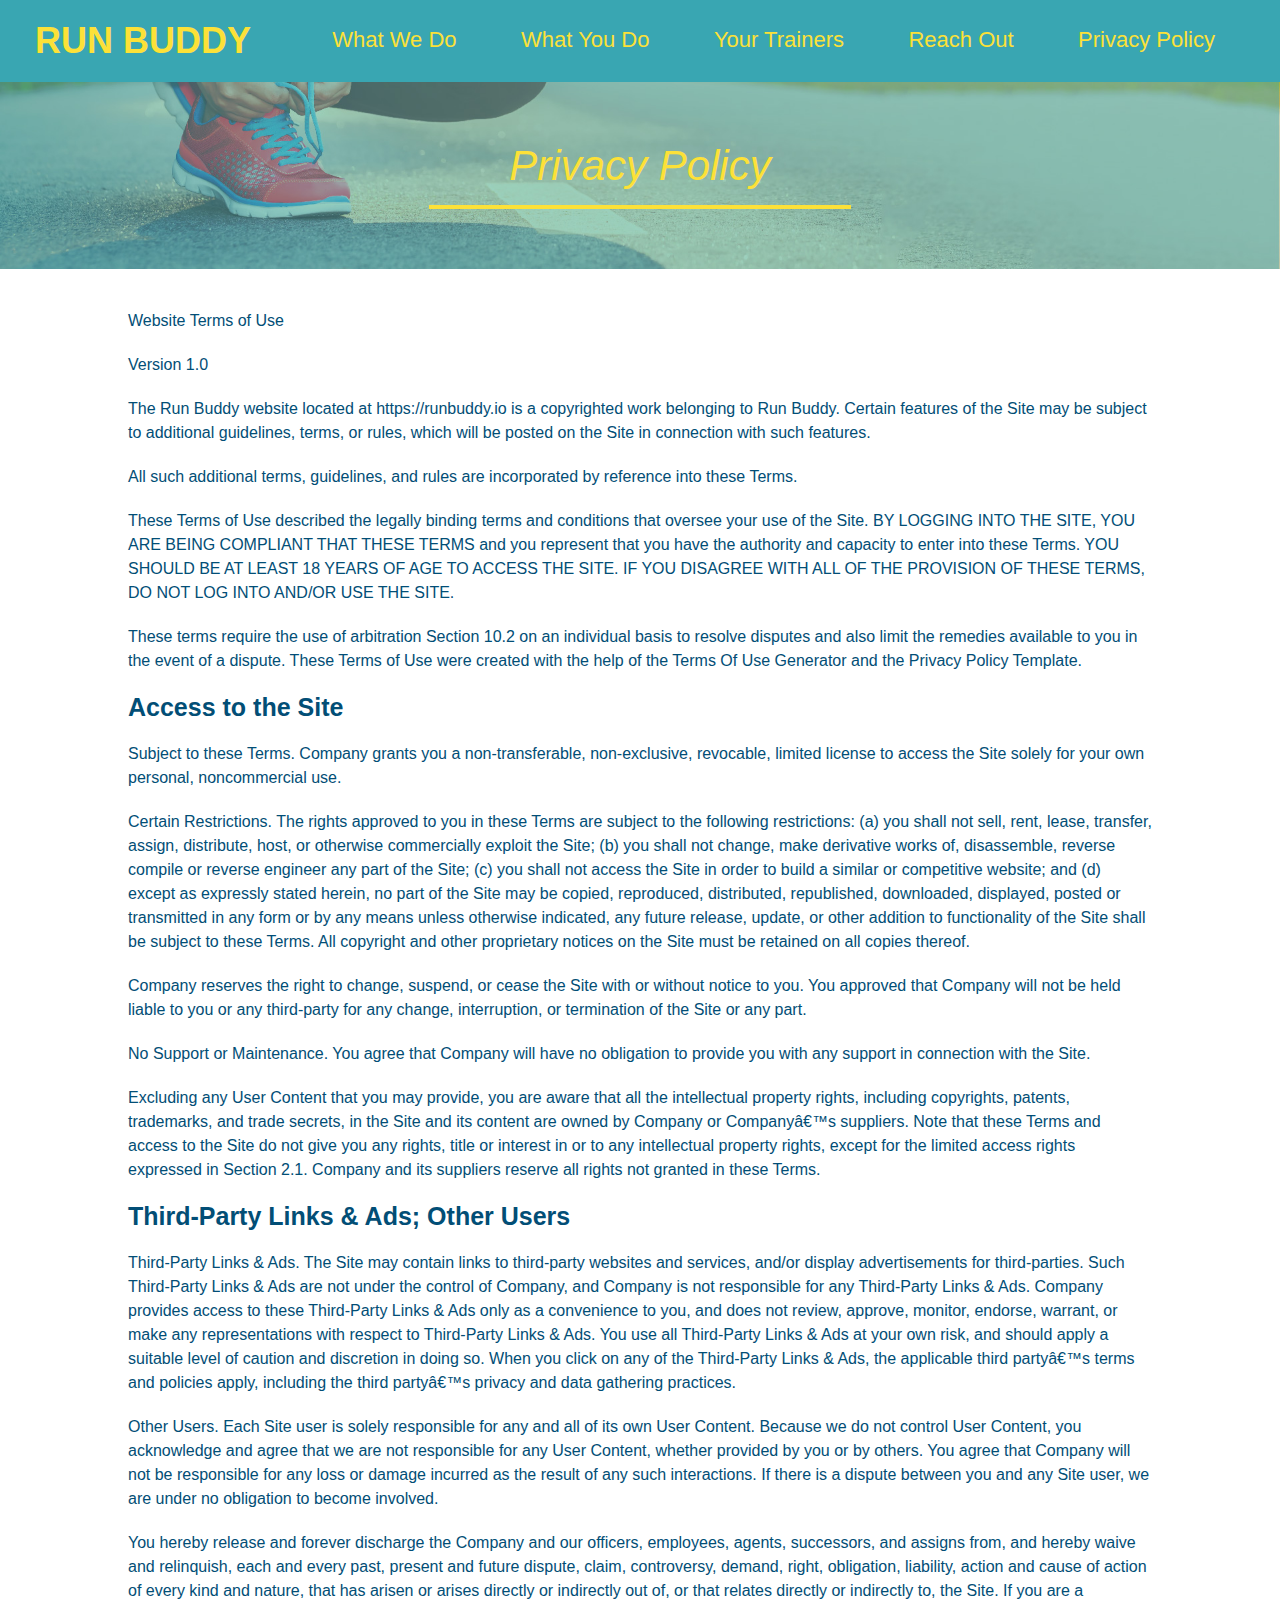
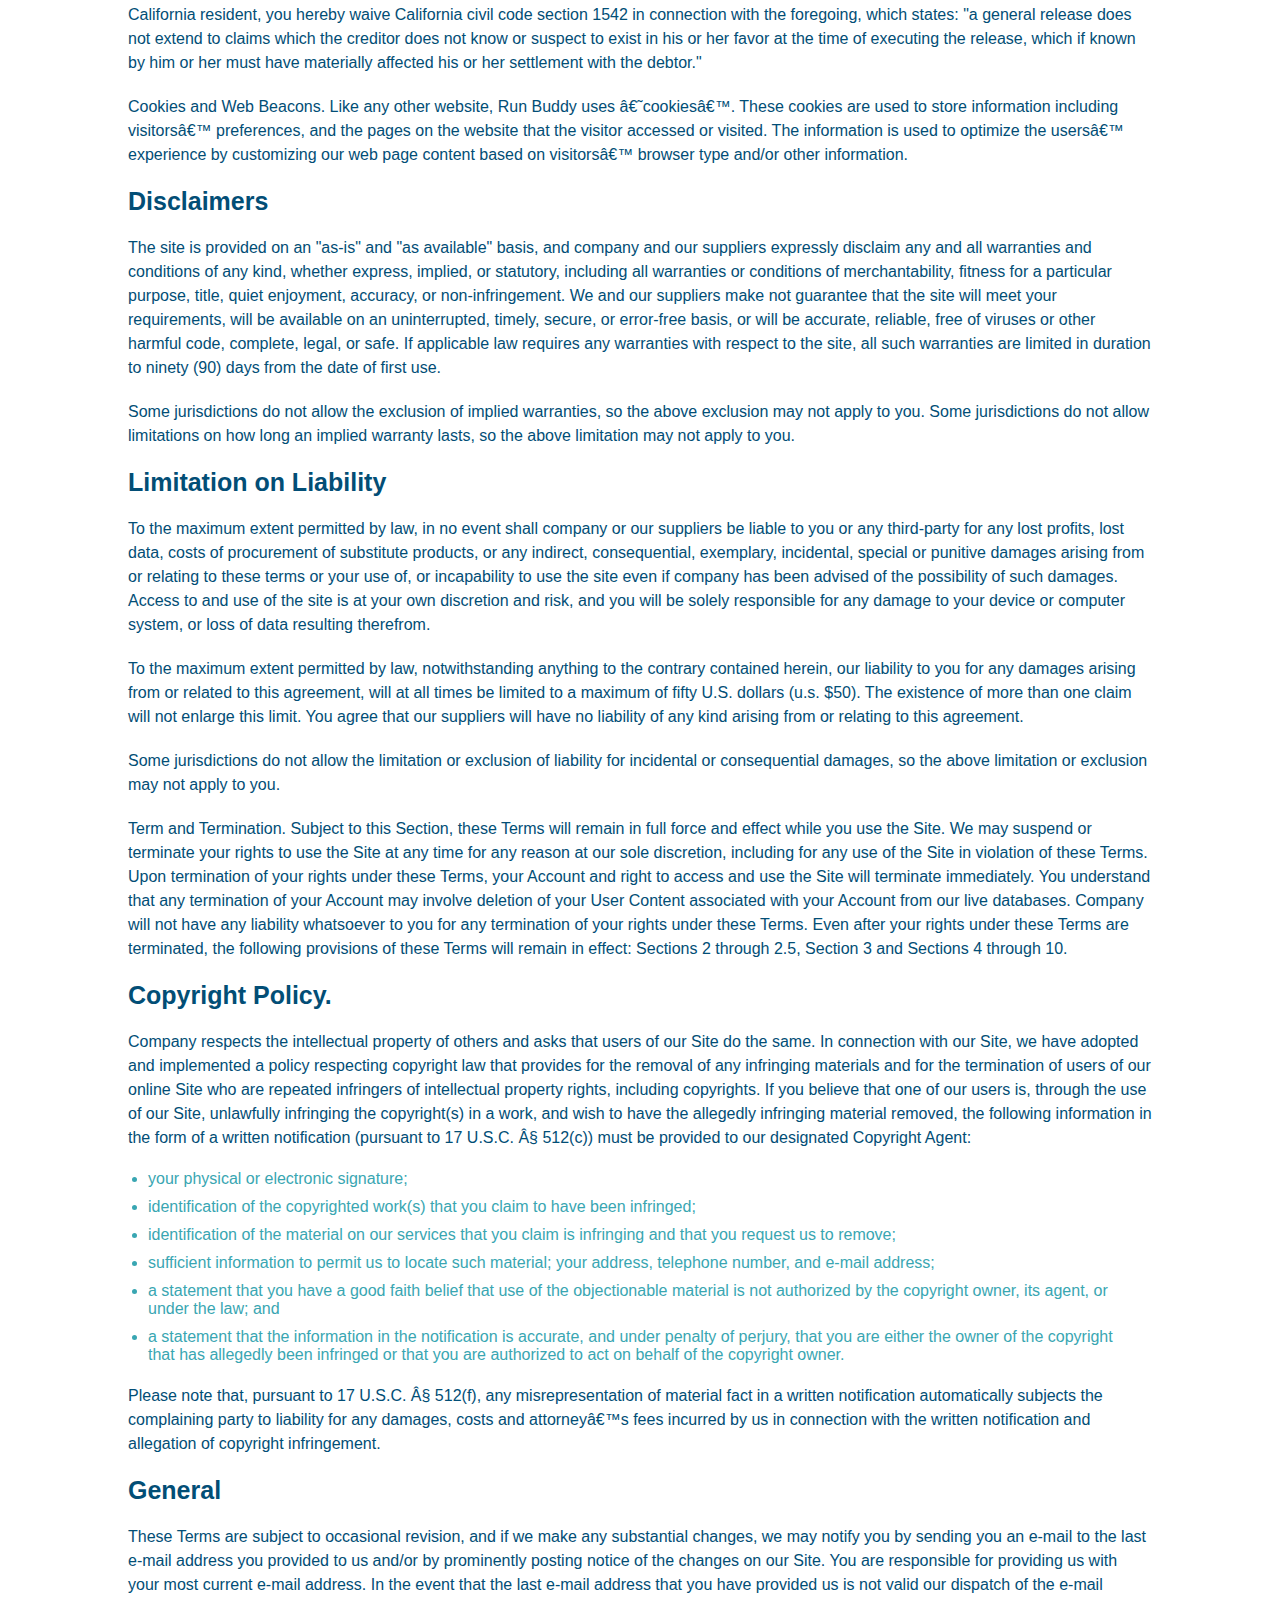
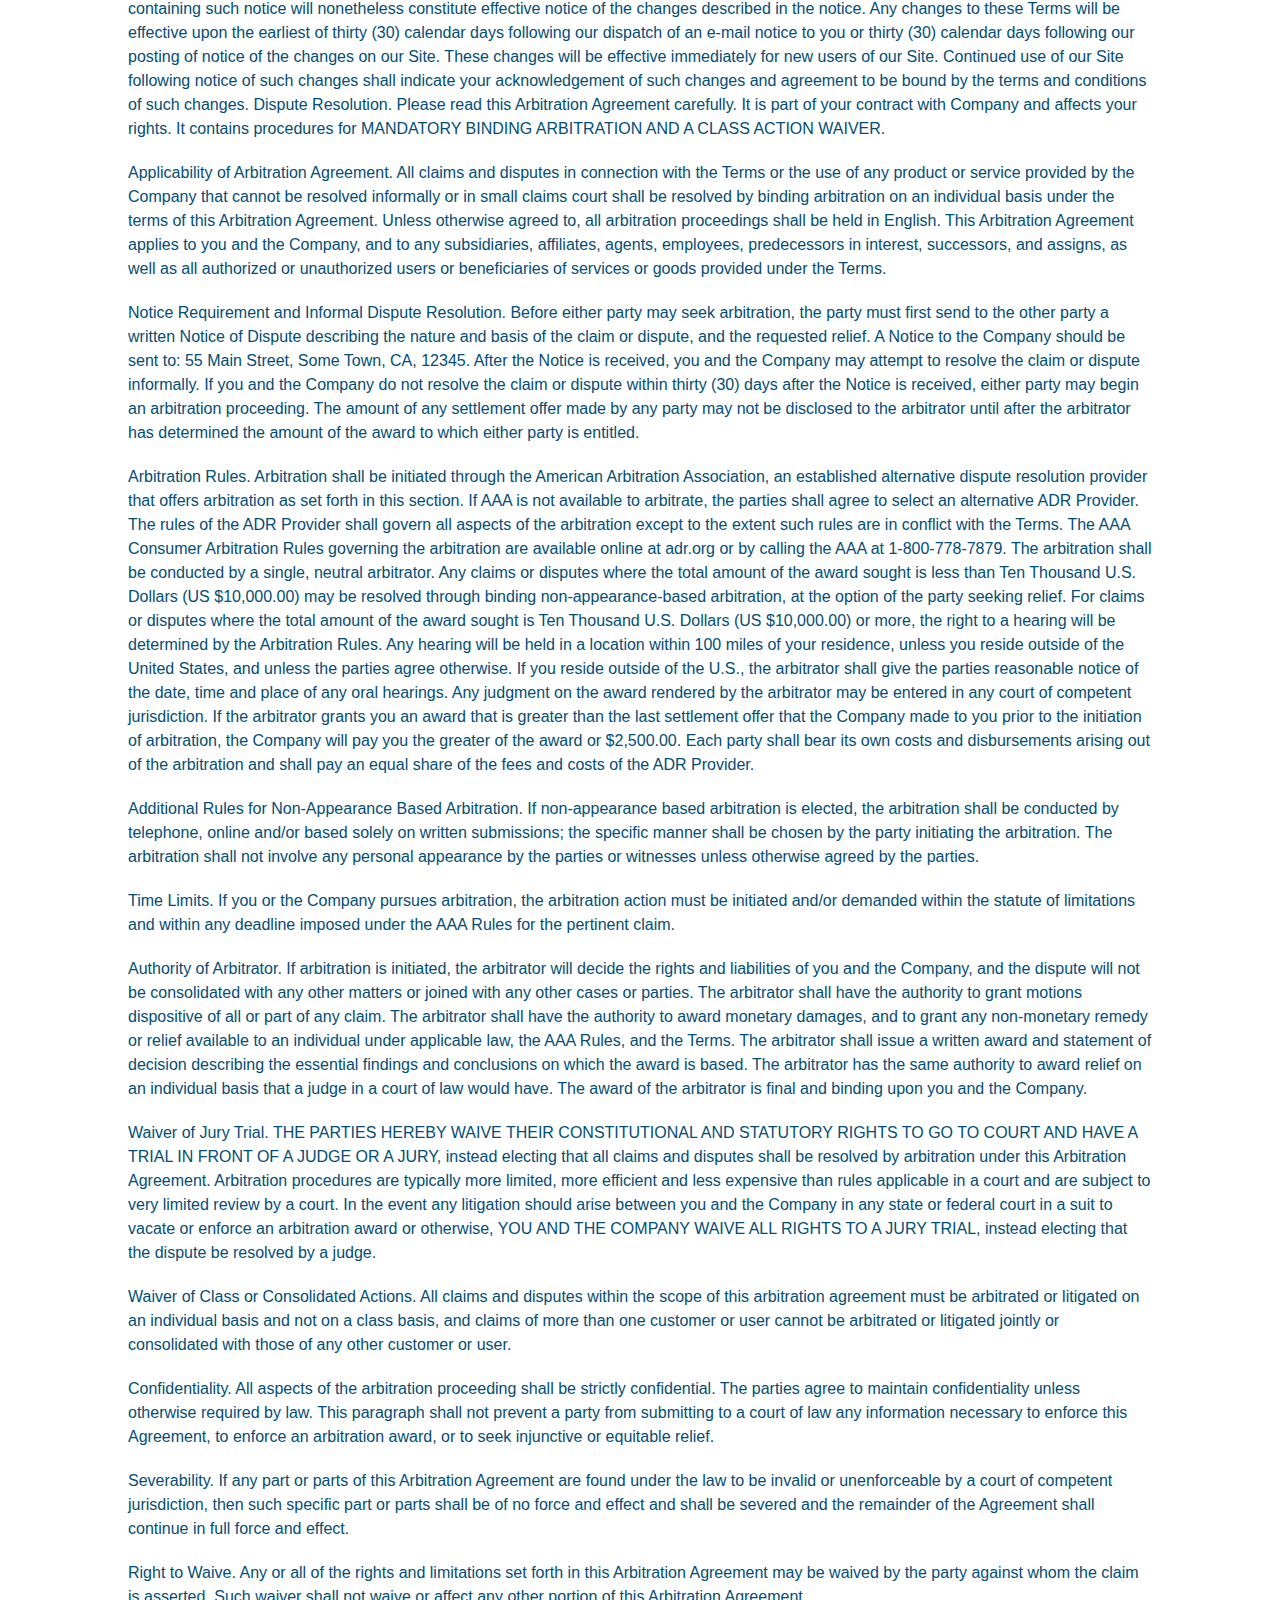
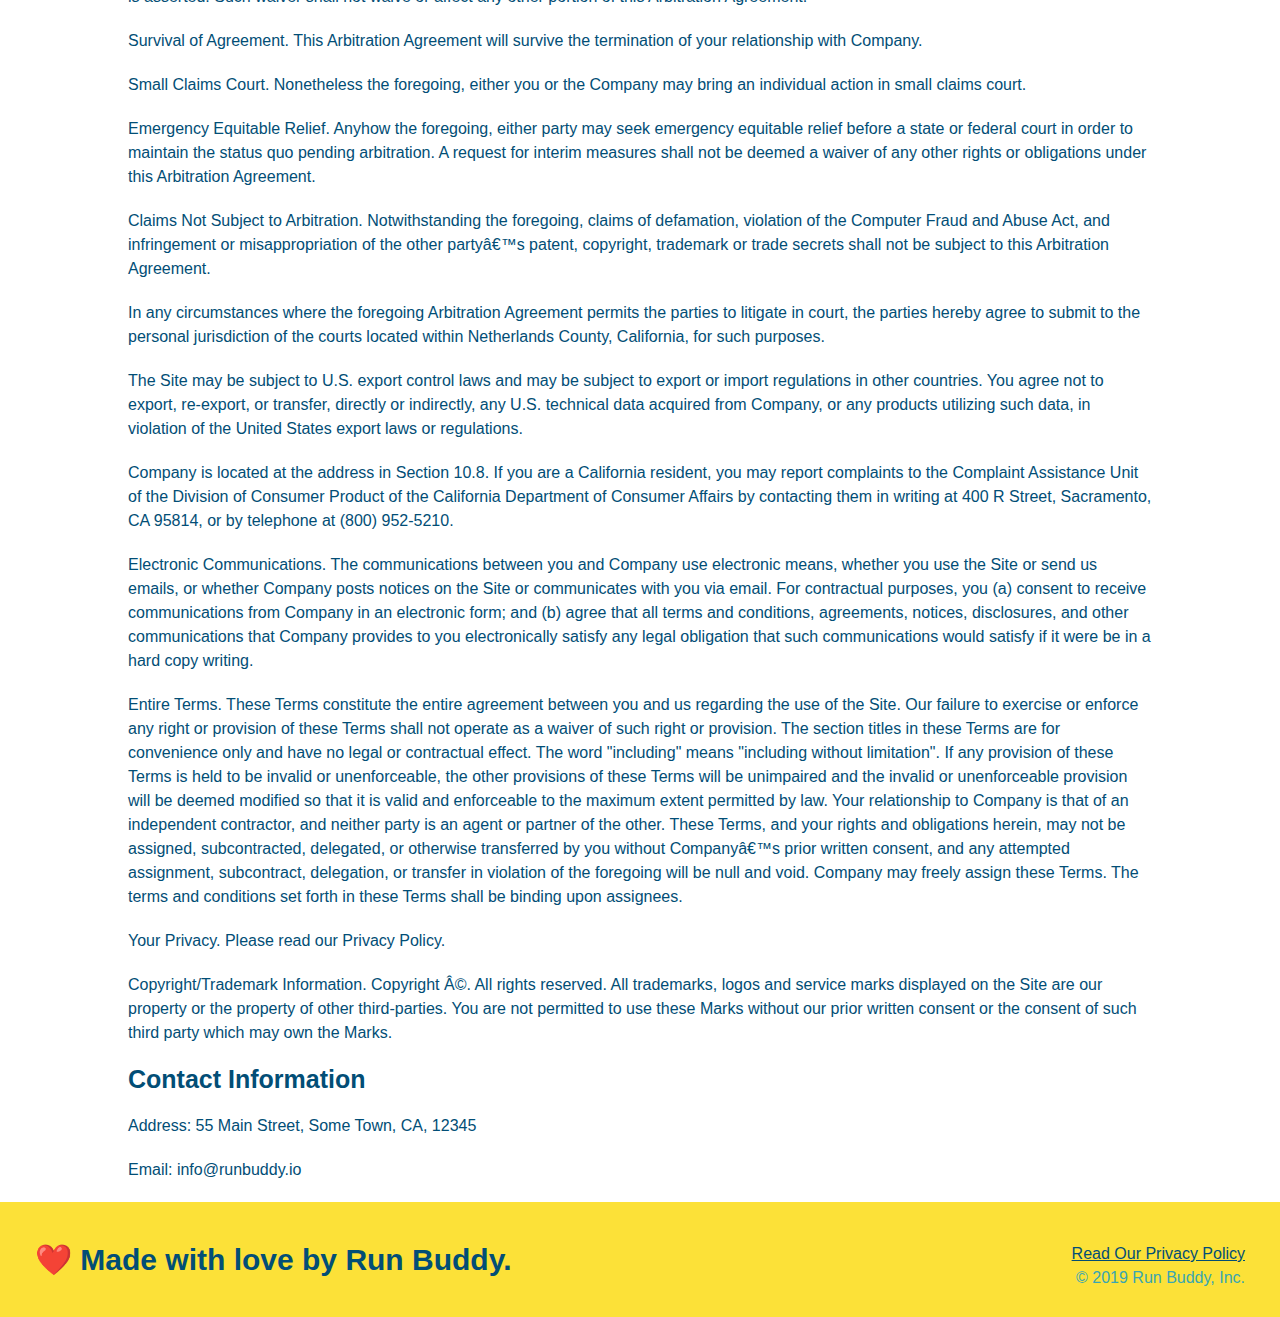
==== privacy-policy.html @ 06f01572 "privacy policy" ====
<!DOCTYPE html>
<html lang="en">
  <head>
    <meta charset="UTF-8" />
    <title>Privacy Policy - Run Buddy</title>
    <link rel="stylesheet" href="./assets/css/style.css" />
    <link rel="stylesheet" href="./assets/css/secondary-styles.css" />
  </head>
  <body>
        <!-- navigation -->
  <header>
    <h1>
      <a href="/">
        RUN BUDDY
      </a>
    </h1>
    <nav>
      <!-- Unordered list element -->
      <ul>
        <!-- List item element-->
        <li>
          <!-- Anchor element -->
          <a href="./index.html#what-we-do">What We Do</a>
        </li>
        <li>
          <a href="./index.html#what-you-do">What You Do</a>
        </li>
        <li>
          <a href="./index.html#your-trainers">Your Trainers</a>
        </li>
        <li>
          <a href="./index.html#reach-out">Reach Out</a>
        </li>
        <li>
            <a>Privacy Policy</a>
          </li>
      </ul>
    </nav>
  </header>
  <section class="hero">
    <h2 class="page-title">
      Privacy Policy
    </h2>

    

  </section>
  <article class="secondary-content">
    <p>
        Website Terms of Use
      </p>

      <p>
        Version 1.0
      </p>

      <p>
        The Run Buddy website located at https://runbuddy.io is a copyrighted work belonging to Run Buddy. Certain
        features of the Site may be subject to additional guidelines, terms, or rules, which will be posted on the Site
        in connection with such features.
      </p>

      <p>
        All such additional terms, guidelines, and rules are incorporated by reference into these Terms.
      </p>

      <p>
        These Terms of Use described the legally binding terms and conditions that oversee your use of the Site. BY
        LOGGING INTO THE SITE, YOU ARE BEING COMPLIANT THAT THESE TERMS and you represent that you have the authority
        and capacity to enter into these Terms. YOU SHOULD BE AT LEAST 18 YEARS OF AGE TO ACCESS THE SITE. IF YOU
        DISAGREE WITH ALL OF THE PROVISION OF THESE TERMS, DO NOT LOG INTO AND/OR USE THE SITE.
      </p>

      <p>
        These terms require the use of arbitration Section 10.2 on an individual basis to resolve disputes and also
        limit the remedies available to you in the event of a dispute. These Terms of Use were created with the help of
        the Terms Of Use Generator and the Privacy Policy Template.
      </p>

      <h3>
        Access to the Site
      </h3>

      <p>
        Subject to these Terms. Company grants you a non-transferable, non-exclusive, revocable, limited license to
        access the Site solely for your own personal, noncommercial use.
      </p>

      <p>
        Certain Restrictions. The rights approved to you in these Terms are subject to the following restrictions: (a)
        you shall not sell, rent, lease, transfer, assign, distribute, host, or otherwise commercially exploit the Site;
        (b) you shall not change, make derivative works of, disassemble, reverse compile or reverse engineer any part of
        the Site; (c) you shall not access the Site in order to build a similar or competitive website; and (d) except
        as expressly stated herein, no part of the Site may be copied, reproduced, distributed, republished, downloaded,
        displayed, posted or transmitted in any form or by any means unless otherwise indicated, any future release,
        update, or other addition to functionality of the Site shall be subject to these Terms. All copyright and other
        proprietary notices on the Site must be retained on all copies thereof.
      </p>

      <p>
        Company reserves the right to change, suspend, or cease the Site with or without notice to you. You approved
        that Company will not be held liable to you or any third-party for any change, interruption, or termination of
        the Site or any part.
      </p>

      <p>
        No Support or Maintenance. You agree that Company will have no obligation to provide you with any support in
        connection with the Site.
      </p>

      <p>
        Excluding any User Content that you may provide, you are aware that all the intellectual property rights,
        including copyrights, patents, trademarks, and trade secrets, in the Site and its content are owned by Company
        or Companyâ€™s suppliers. Note that these Terms and access to the Site do not give you any rights, title or
        interest in or to any intellectual property rights, except for the limited access rights expressed in Section
        2.1. Company and its suppliers reserve all rights not granted in these Terms.
      </p>

      <h3>
        Third-Party Links & Ads; Other Users
      </h3>

      <p>
        Third-Party Links & Ads. The Site may contain links to third-party websites and services, and/or display
        advertisements for third-parties. Such Third-Party Links & Ads are not under the control of Company, and Company
        is not responsible for any Third-Party Links & Ads. Company provides access to these Third-Party Links & Ads
        only as a convenience to you, and does not review, approve, monitor, endorse, warrant, or make any
        representations with respect to Third-Party Links & Ads. You use all Third-Party Links & Ads at your own risk,
        and should apply a suitable level of caution and discretion in doing so. When you click on any of the
        Third-Party Links & Ads, the applicable third partyâ€™s terms and policies apply, including the third partyâ€™s
        privacy and data gathering practices.
      </p>

      <p>
        Other Users. Each Site user is solely responsible for any and all of its own User Content. Because we do not
        control User Content, you acknowledge and agree that we are not responsible for any User Content, whether
        provided by you or by others. You agree that Company will not be responsible for any loss or damage incurred as
        the result of any such interactions. If there is a dispute between you and any Site user, we are under no
        obligation to become involved.
      </p>

      <p>
        You hereby release and forever discharge the Company and our officers, employees, agents, successors, and
        assigns from, and hereby waive and relinquish, each and every past, present and future dispute, claim,
        controversy, demand, right, obligation, liability, action and cause of action of every kind and nature, that has
        arisen or arises directly or indirectly out of, or that relates directly or indirectly to, the Site. If you are
        a California resident, you hereby waive California civil code section 1542 in connection with the foregoing,
        which states: "a general release does not extend to claims which the creditor does not know or suspect to exist
        in his or her favor at the time of executing the release, which if known by him or her must have materially
        affected his or her settlement with the debtor."
      </p>

      <p>
        Cookies and Web Beacons. Like any other website, Run Buddy uses â€˜cookiesâ€™. These cookies are used to store
        information including visitorsâ€™ preferences, and the pages on the website that the visitor accessed or visited.
        The information is used to optimize the usersâ€™ experience by customizing our web page content based on visitorsâ€™
        browser type and/or other information.
      </p>

      <h3>
        Disclaimers
      </h3>

      <p>
        The site is provided on an "as-is" and "as available" basis, and company and our suppliers expressly disclaim
        any and all warranties and conditions of any kind, whether express, implied, or statutory, including all
        warranties or conditions of merchantability, fitness for a particular purpose, title, quiet enjoyment, accuracy,
        or non-infringement. We and our suppliers make not guarantee that the site will meet your requirements, will be
        available on an uninterrupted, timely, secure, or error-free basis, or will be accurate, reliable, free of
        viruses or other harmful code, complete, legal, or safe. If applicable law requires any warranties with respect
        to the site, all such warranties are limited in duration to ninety (90) days from the date of first use.
      </p>

      <p>
        Some jurisdictions do not allow the exclusion of implied warranties, so the above exclusion may not apply to
        you. Some jurisdictions do not allow limitations on how long an implied warranty lasts, so the above limitation
        may not apply to you.
      </p>

      <h3>
        Limitation on Liability
      </h3>

      <p>
        To the maximum extent permitted by law, in no event shall company or our suppliers be liable to you or any
        third-party for any lost profits, lost data, costs of procurement of substitute products, or any indirect,
        consequential, exemplary, incidental, special or punitive damages arising from or relating to these terms or
        your use of, or incapability to use the site even if company has been advised of the possibility of such
        damages. Access to and use of the site is at your own discretion and risk, and you will be solely responsible
        for any damage to your device or computer system, or loss of data resulting therefrom.
      </p>

      <p>
        To the maximum extent permitted by law, notwithstanding anything to the contrary contained herein, our liability
        to you for any damages arising from or related to this agreement, will at all times be limited to a maximum of
        fifty U.S. dollars (u.s. $50). The existence of more than one claim will not enlarge this limit. You agree that
        our suppliers will have no liability of any kind arising from or relating to this agreement.
      </p>

      <p>
        Some jurisdictions do not allow the limitation or exclusion of liability for incidental or consequential
        damages, so the above limitation or exclusion may not apply to you.
      </p>

      <p>
        Term and Termination. Subject to this Section, these Terms will remain in full force and effect while you use
        the Site. We may suspend or terminate your rights to use the Site at any time for any reason at our sole
        discretion, including for any use of the Site in violation of these Terms. Upon termination of your rights under
        these Terms, your Account and right to access and use the Site will terminate immediately. You understand that
        any termination of your Account may involve deletion of your User Content associated with your Account from our
        live databases. Company will not have any liability whatsoever to you for any termination of your rights under
        these Terms. Even after your rights under these Terms are terminated, the following provisions of these Terms
        will remain in effect: Sections 2 through 2.5, Section 3 and Sections 4 through 10.
      </p>

      <h3>
        Copyright Policy.
      </h3>

      <p>
        Company respects the intellectual property of others and asks that users of our Site do the same. In connection
        with our Site, we have adopted and implemented a policy respecting copyright law that provides for the removal
        of any infringing materials and for the termination of users of our online Site who are repeated infringers of
        intellectual property rights, including copyrights. If you believe that one of our users is, through the use of
        our Site, unlawfully infringing the copyright(s) in a work, and wish to have the allegedly infringing material
        removed, the following information in the form of a written notification (pursuant to 17 U.S.C. Â§ 512(c)) must
        be provided to our designated Copyright Agent:
      </p>

      <ul>
        <li>
          your physical or electronic signature;
        </li>
        <li>
          identification of the copyrighted work(s) that you claim to have been infringed;
        </li>
        <li>
          identification of the material on our services that you claim is infringing and that you request us to remove;
        </li>
        <li>
          sufficient information to permit us to locate such material; your address, telephone number, and e-mail
          address;
        </li>
        <li>
          a statement that you have a good faith belief that use of the objectionable material is not authorized by the
          copyright owner, its agent, or under the law; and
        </li>
        <li>
          a statement that the information in the notification is accurate, and under penalty of perjury, that you are
          either the owner of the copyright that has allegedly been infringed or that you are authorized to act on
          behalf of the copyright owner.
        </li>
      </ul>

      <p>
        Please note that, pursuant to 17 U.S.C. Â§ 512(f), any misrepresentation of material fact in a written
        notification automatically subjects the complaining party to liability for any damages, costs and attorneyâ€™s
        fees incurred by us in connection with the written notification and allegation of copyright infringement.
      </p>

      <h3>
        General
      </h3>

      <p>
        These Terms are subject to occasional revision, and if we make any substantial changes, we may notify you by
        sending you an e-mail to the last e-mail address you provided to us and/or by prominently posting notice of the
        changes on our Site. You are responsible for providing us with your most current e-mail address. In the event
        that the last e-mail address that you have provided us is not valid our dispatch of the e-mail containing such
        notice will nonetheless constitute effective notice of the changes described in the notice. Any changes to these
        Terms will be effective upon the earliest of thirty (30) calendar days following our dispatch of an e-mail
        notice to you or thirty (30) calendar days following our posting of notice of the changes on our Site. These
        changes will be effective immediately for new users of our Site. Continued use of our Site following notice of
        such changes shall indicate your acknowledgement of such changes and agreement to be bound by the terms and
        conditions of such changes. Dispute Resolution. Please read this Arbitration Agreement carefully. It is part of
        your contract with Company and affects your rights. It contains procedures for MANDATORY BINDING ARBITRATION AND
        A CLASS ACTION WAIVER.
      </p>

      <p>
        Applicability of Arbitration Agreement. All claims and disputes in connection with the Terms or the use of any
        product or service provided by the Company that cannot be resolved informally or in small claims court shall be
        resolved by binding arbitration on an individual basis under the terms of this Arbitration Agreement. Unless
        otherwise agreed to, all arbitration proceedings shall be held in English. This Arbitration Agreement applies to
        you and the Company, and to any subsidiaries, affiliates, agents, employees, predecessors in interest,
        successors, and assigns, as well as all authorized or unauthorized users or beneficiaries of services or goods
        provided under the Terms.
      </p>

      <p>
        Notice Requirement and Informal Dispute Resolution. Before either party may seek arbitration, the party must
        first send to the other party a written Notice of Dispute describing the nature and basis of the claim or
        dispute, and the requested relief. A Notice to the Company should be sent to: 55 Main Street, Some Town, CA,
        12345. After the Notice is received, you and the Company may attempt to resolve the claim or dispute informally.
        If you and the Company do not resolve the claim or dispute within thirty (30) days after the Notice is received,
        either party may begin an arbitration proceeding. The amount of any settlement offer made by any party may not
        be disclosed to the arbitrator until after the arbitrator has determined the amount of the award to which either
        party is entitled.
      </p>

      <p>
        Arbitration Rules. Arbitration shall be initiated through the American Arbitration Association, an established
        alternative dispute resolution provider that offers arbitration as set forth in this section. If AAA is not
        available to arbitrate, the parties shall agree to select an alternative ADR Provider. The rules of the ADR
        Provider shall govern all aspects of the arbitration except to the extent such rules are in conflict with the
        Terms. The AAA Consumer Arbitration Rules governing the arbitration are available online at adr.org or by
        calling the AAA at 1-800-778-7879. The arbitration shall be conducted by a single, neutral arbitrator. Any
        claims or disputes where the total amount of the award sought is less than Ten Thousand U.S. Dollars (US
        $10,000.00) may be resolved through binding non-appearance-based arbitration, at the option of the party seeking
        relief. For claims or disputes where the total amount of the award sought is Ten Thousand U.S. Dollars (US
        $10,000.00) or more, the right to a hearing will be determined by the Arbitration Rules. Any hearing will be
        held in a location within 100 miles of your residence, unless you reside outside of the United States, and
        unless the parties agree otherwise. If you reside outside of the U.S., the arbitrator shall give the parties
        reasonable notice of the date, time and place of any oral hearings. Any judgment on the award rendered by the
        arbitrator may be entered in any court of competent jurisdiction. If the arbitrator grants you an award that is
        greater than the last settlement offer that the Company made to you prior to the initiation of arbitration, the
        Company will pay you the greater of the award or $2,500.00. Each party shall bear its own costs and
        disbursements arising out of the arbitration and shall pay an equal share of the fees and costs of the ADR
        Provider.
      </p>

      <p>
        Additional Rules for Non-Appearance Based Arbitration. If non-appearance based arbitration is elected, the
        arbitration shall be conducted by telephone, online and/or based solely on written submissions; the specific
        manner shall be chosen by the party initiating the arbitration. The arbitration shall not involve any personal
        appearance by the parties or witnesses unless otherwise agreed by the parties.
      </p>

      <p>
        Time Limits. If you or the Company pursues arbitration, the arbitration action must be initiated and/or demanded
        within the statute of limitations and within any deadline imposed under the AAA Rules for the pertinent claim.
      </p>

      <p>
        Authority of Arbitrator. If arbitration is initiated, the arbitrator will decide the rights and liabilities of
        you and the Company, and the dispute will not be consolidated with any other matters or joined with any other
        cases or parties. The arbitrator shall have the authority to grant motions dispositive of all or part of any
        claim. The arbitrator shall have the authority to award monetary damages, and to grant any non-monetary remedy
        or relief available to an individual under applicable law, the AAA Rules, and the Terms. The arbitrator shall
        issue a written award and statement of decision describing the essential findings and conclusions on which the
        award is based. The arbitrator has the same authority to award relief on an individual basis that a judge in a
        court of law would have. The award of the arbitrator is final and binding upon you and the Company.
      </p>

      <p>
        Waiver of Jury Trial. THE PARTIES HEREBY WAIVE THEIR CONSTITUTIONAL AND STATUTORY RIGHTS TO GO TO COURT AND HAVE
        A TRIAL IN FRONT OF A JUDGE OR A JURY, instead electing that all claims and disputes shall be resolved by
        arbitration under this Arbitration Agreement. Arbitration procedures are typically more limited, more efficient
        and less expensive than rules applicable in a court and are subject to very limited review by a court. In the
        event any litigation should arise between you and the Company in any state or federal court in a suit to vacate
        or enforce an arbitration award or otherwise, YOU AND THE COMPANY WAIVE ALL RIGHTS TO A JURY TRIAL, instead
        electing that the dispute be resolved by a judge.
      </p>

      <p>
        Waiver of Class or Consolidated Actions. All claims and disputes within the scope of this arbitration agreement
        must be arbitrated or litigated on an individual basis and not on a class basis, and claims of more than one
        customer or user cannot be arbitrated or litigated jointly or consolidated with those of any other customer or
        user.
      </p>

      <p>
        Confidentiality. All aspects of the arbitration proceeding shall be strictly confidential. The parties agree to
        maintain confidentiality unless otherwise required by law. This paragraph shall not prevent a party from
        submitting to a court of law any information necessary to enforce this Agreement, to enforce an arbitration
        award, or to seek injunctive or equitable relief.
      </p>

      <p>
        Severability. If any part or parts of this Arbitration Agreement are found under the law to be invalid or
        unenforceable by a court of competent jurisdiction, then such specific part or parts shall be of no force and
        effect and shall be severed and the remainder of the Agreement shall continue in full force and effect.
      </p>

      <p>
        Right to Waive. Any or all of the rights and limitations set forth in this Arbitration Agreement may be waived
        by the party against whom the claim is asserted. Such waiver shall not waive or affect any other portion of this
        Arbitration Agreement.
      </p>

      <p>
        Survival of Agreement. This Arbitration Agreement will survive the termination of your relationship with
        Company.
      </p>

      <p>
        Small Claims Court. Nonetheless the foregoing, either you or the Company may bring an individual action in small
        claims court.
      </p>

      <p>
        Emergency Equitable Relief. Anyhow the foregoing, either party may seek emergency equitable relief before a
        state or federal court in order to maintain the status quo pending arbitration. A request for interim measures
        shall not be deemed a waiver of any other rights or obligations under this Arbitration Agreement.
      </p>

      <p>
        Claims Not Subject to Arbitration. Notwithstanding the foregoing, claims of defamation, violation of the
        Computer Fraud and Abuse Act, and infringement or misappropriation of the other partyâ€™s patent, copyright,
        trademark or trade secrets shall not be subject to this Arbitration Agreement.
      </p>

      <p>
        In any circumstances where the foregoing Arbitration Agreement permits the parties to litigate in court, the
        parties hereby agree to submit to the personal jurisdiction of the courts located within Netherlands County,
        California, for such purposes.
      </p>

      <p>
        The Site may be subject to U.S. export control laws and may be subject to export or import regulations in other
        countries. You agree not to export, re-export, or transfer, directly or indirectly, any U.S. technical data
        acquired from Company, or any products utilizing such data, in violation of the United States export laws or
        regulations.
      </p>

      <p>
        Company is located at the address in Section 10.8. If you are a California resident, you may report complaints
        to the Complaint Assistance Unit of the Division of Consumer Product of the California Department of Consumer
        Affairs by contacting them in writing at 400 R Street, Sacramento, CA 95814, or by telephone at (800) 952-5210.
      </p>

      <p>
        Electronic Communications. The communications between you and Company use electronic means, whether you use the
        Site or send us emails, or whether Company posts notices on the Site or communicates with you via email. For
        contractual purposes, you (a) consent to receive communications from Company in an electronic form; and (b)
        agree that all terms and conditions, agreements, notices, disclosures, and other communications that Company
        provides to you electronically satisfy any legal obligation that such communications would satisfy if it were be
        in a hard copy writing.
      </p>

      <p>
        Entire Terms. These Terms constitute the entire agreement between you and us regarding the use of the Site. Our
        failure to exercise or enforce any right or provision of these Terms shall not operate as a waiver of such right
        or provision. The section titles in these Terms are for convenience only and have no legal or contractual
        effect. The word "including" means "including without limitation". If any provision of these Terms is held to be
        invalid or unenforceable, the other provisions of these Terms will be unimpaired and the invalid or
        unenforceable provision will be deemed modified so that it is valid and enforceable to the maximum extent
        permitted by law. Your relationship to Company is that of an independent contractor, and neither party is an
        agent or partner of the other. These Terms, and your rights and obligations herein, may not be assigned,
        subcontracted, delegated, or otherwise transferred by you without Companyâ€™s prior written consent, and any
        attempted assignment, subcontract, delegation, or transfer in violation of the foregoing will be null and void.
        Company may freely assign these Terms. The terms and conditions set forth in these Terms shall be binding upon
        assignees.
      </p>

      <p>
        Your Privacy. Please read our Privacy Policy.
      </p>

      <p>
        Copyright/Trademark Information. Copyright Â©. All rights reserved. All trademarks, logos and service marks
        displayed on the Site are our property or the property of other third-parties. You are not permitted to use
        these Marks without our prior written consent or the consent of such third party which may own the Marks.
      </p>

      <h3>
        Contact Information
      </h3>

      <p>
        Address: 55 Main Street, Some Town, CA, 12345
      </p>

      <p>
        Email: info@runbuddy.io
      </p>
  </article>

  <footer>
    <h2>❤️ Made with love by Run Buddy.</h2>
    <div>
      <a href="#">Read Our Privacy Policy</a><br />
      &copy; 2019 Run Buddy, Inc.
    </div>
  </footer>
  </body>
</html>
---- assets/css/style.css ----
* {
  margin: 0;
  padding: 0;
  box-sizing: border-box;
}

body {
  /* more on this crazy alphanumerical value in a minute! */
  color: #39a6b2;
  font-family: Helvetica, Arial, sans-serif;
}

/* apply styles to <header> */
header {
  padding: 20px 35px;
  background-color: #39a6b2;
}

header h1 {
  font-weight: bold;
  font-size: 36px;
  color: #fce138;
  margin: 0;
  display: inline;
}
header a {
  text-decoration: none;
  color: #fce138;
}

header nav {
  float: right;
  margin: 7px 0;
}

header nav ul li {
  display: inline;
}

header nav ul li a {
  margin: 0 30px;
  font-weight: lighter;
  font-size: 22px;
}

footer {
  background: #fce138;
  width: 100%;
  padding: 40px 35px;
}

footer h2 {
  display: inline;
  color: #024e76;
  font-size: 30px;
  margin: 0;
}

footer div {
  float: right;
  line-height: 1.5;
  text-align: right;
}

footer a {
  color: #024e76;
}

section {
  padding: 60px;
}

/* Hero Style Start */
.hero {
  background-image: url("../images/hero-bg.jpg");
  height: 600px;
  background-size: cover;
  background-position: center;
  position: relative;
}
/* Hero Style End */

.hero-form {
  border: 3px solid #024e76;
  background-color: #fce138;
  padding: 20px;
  width: 500px;
  color: #024e76;
  position: absolute;
  bottom: 120px;
  right: 140px;
}

.hero-form h3 {
  font-size: 24px;
  margin: 0;
}
.hero-form p {
  margin: 5px 0 15px 0;
}

.form-input {
  border: 1px solid #024e76;
  display: block;
  padding: 7px 15px;
  font-size: 16px;
  color: #024e76;
  width: 100%;
  margin-bottom: 15px;
}

.hero-form label {
  margin: 0 5px;
}

.hero-form button {
  color: #fce138;
  background-color: #024e76;
  border: none;
  padding: 10px 20px;
  font-size: 16px;
}

.intro {
  text-align: center;
}

.intro p {
  line-height: 1.7;
  color: #39a6b2;
  width: 80%;
  font-size: 20px;
  margin: 0 auto;
}

.steps {
  text-align: center;
  background: #fce138;
}

.steps div {
  margin-bottom: 80px;
}

.steps img {
  width: 15%;
  margin: 10px 0;
}

.steps h3 {
  color: #024e76;
  font-size: 46px;
  margin-top: 10px;
}

.steps p {
  color: #39a6b2;
  font-size: 23px;
}

.steps span {
  font-size: 38px;
}

.section-title {
  font-size: 55px;
  color: #024e76;
  margin-bottom: 35px;
  padding: 0 100px 20px 100px;
  display: inline-block;
  border-bottom: 3px solid;
}

.primary-border {
  border-color: #fce138;
}

.secondary-border {
  border-color: #39a6b2;
}

.trainers {
  text-align: center;
}

.trainer {
  width: 900px;
  margin: 0 auto 30px auto;
  background: #024e76;
  color: #fce138;
  overflow: auto;
}

.trainer img {
  width: 35%;
  float: left;
}

.trainer-bio {
  padding: 35px;
  float: left;
  width: 65%;
}
/* REACH OUT STYLES START */
.contact {
  text-align: center;
  background: #024e76;
}

.trainer-bio h3 {
  font-size: 32px;
  margin-bottom: 8px;
}

.trainer-bio h4 {
  font-weight: lighter;
  font-size: 26px;
  margin-bottom: 25px;
}

.trainer-bio p {
  font-size: 17px;
  line-height: 1.3;
}

.text-left {
  text-align: left;
}

.text-right {
  text-align: right;
}
/* REACH OUT STYLES START */

.contact {
  background-color: #024e76;
  text-align: center;
}

.contact h2 {
  color: #fce138;
}

.contact-info iframe {
  width: 400px;
  height: 400px;
}

.contact-info div {
  width: 410px;
  display: inline-block;
  vertical-align: top;
  text-align: left;
  margin: 30px 0 0 60px;
  color: white;
}

.contact-info h3 {
  color: #fce138;
  font-size: 32px;
}

.contact-info p,
.contact-info address {
  margin: 20px 0;
  line-height: 1.5;
  font-size: 20px;
  font-style: normal;
}

.contact-info a {
  color: #fce138;
}

.page-title {
  color: #fce138;
  display: inline-block;
  border-bottom: 4px solid #fce138;
  padding: 0 80px 15px 80px;
  font-weight: normal;
  font-size: 42px;
  font-style: italic;
}
---- assets/css/secondary-styles.css ----
.hero {
  background-position: bottom;
  height: auto;
  text-align: center;
  margin-bottom: 40px;
}

.secondary-content {
  width: 80%;
  margin: auto;
  color: #024e76;
}

.secondary-content h3 {
  font-size: 25px;
  margin: 20px 0 20px 0;
}

.secondary-content p {
  font-size: 16px;
  line-height: 1.5;
  margin: 20px 0 20px 0;
}

.secondary-content ul {
  margin: 15px 20px 15px 20px;
}

.secondary-content li {
  color: #39a6b2;
  margin: 10px 0 10px 0;
}
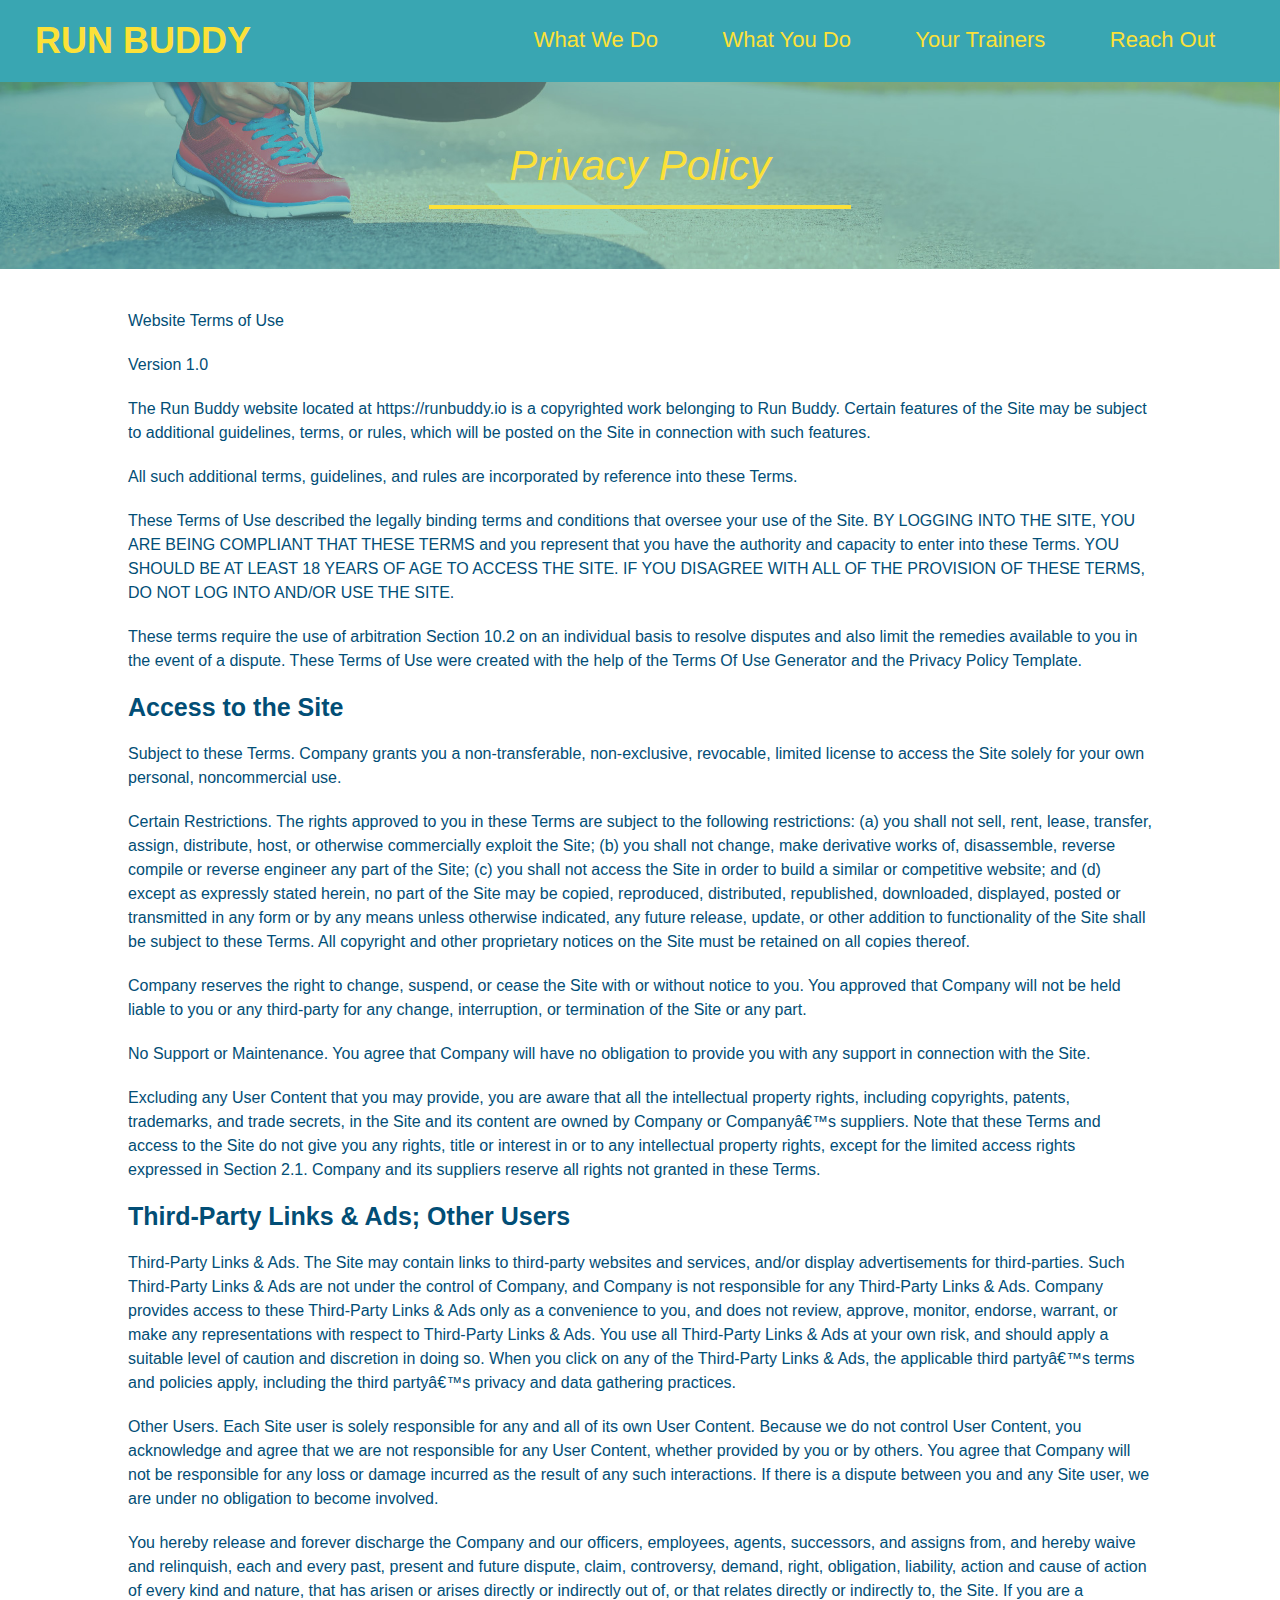
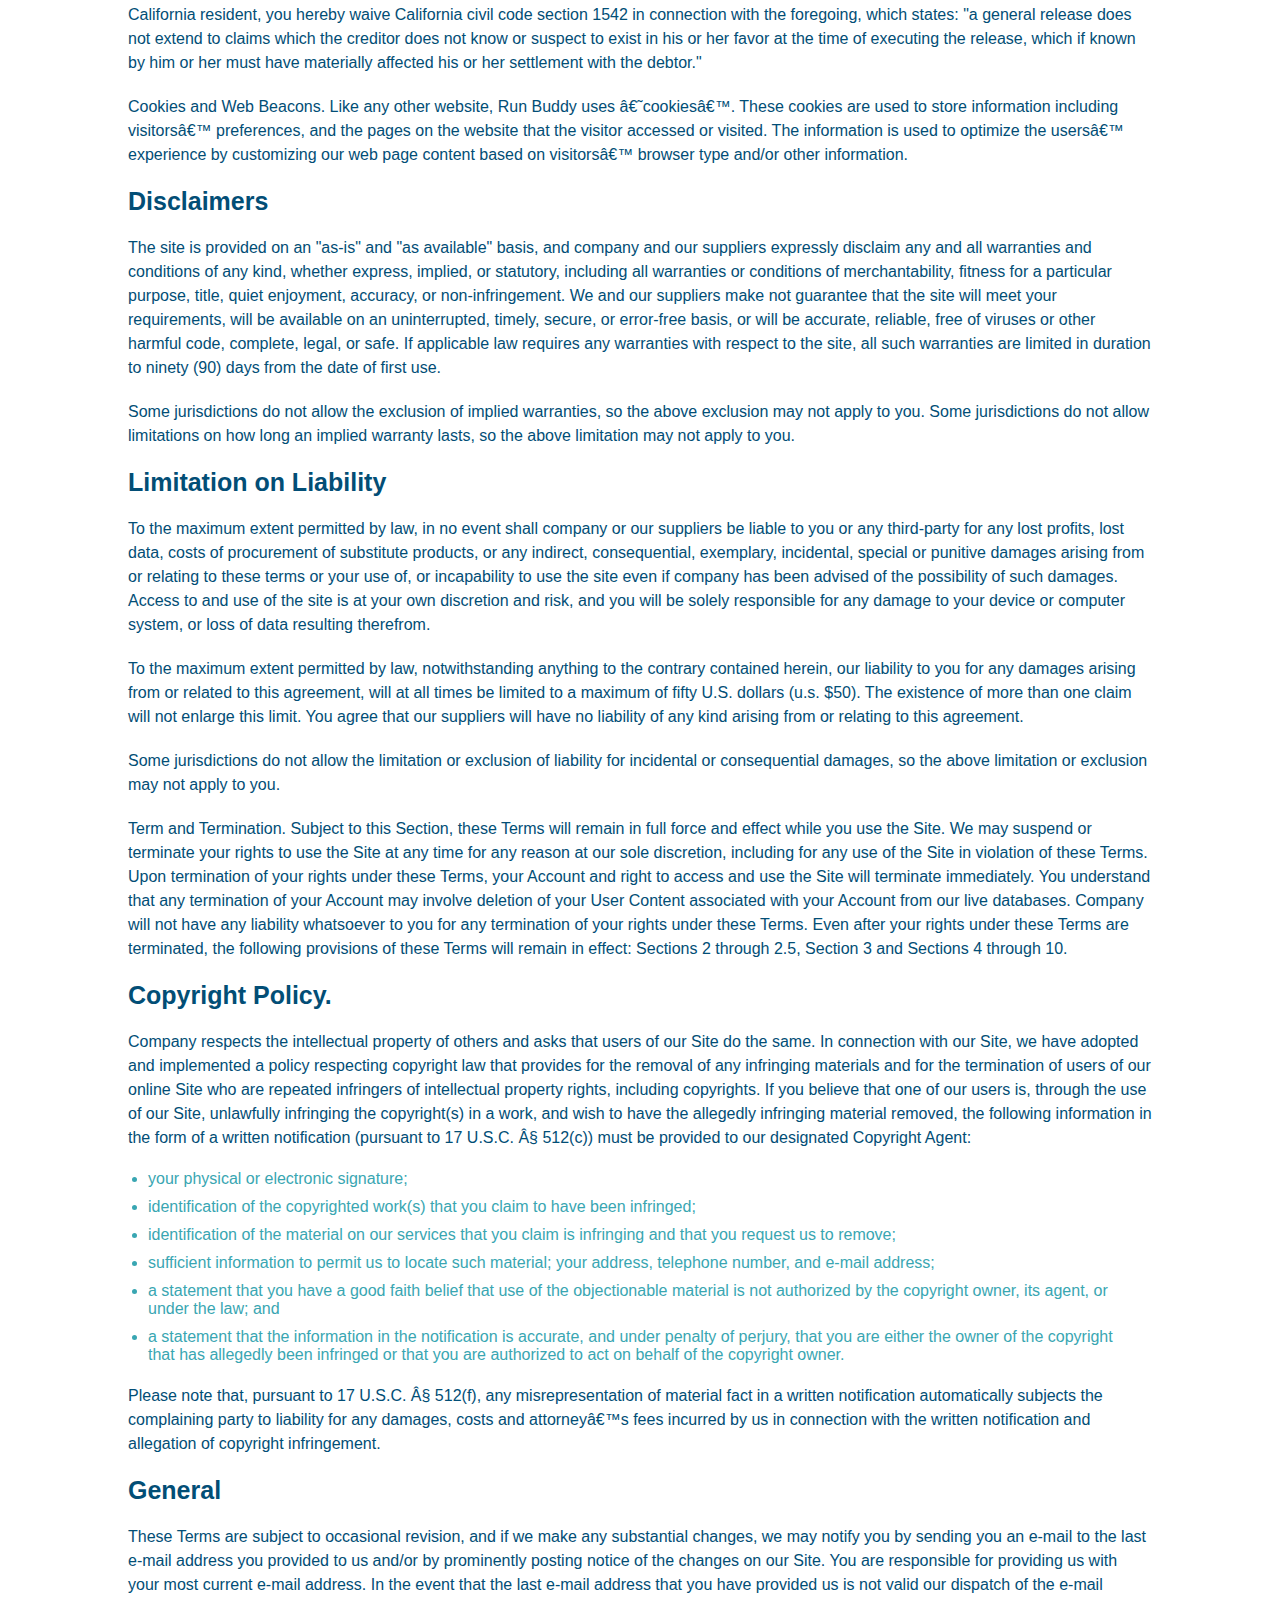
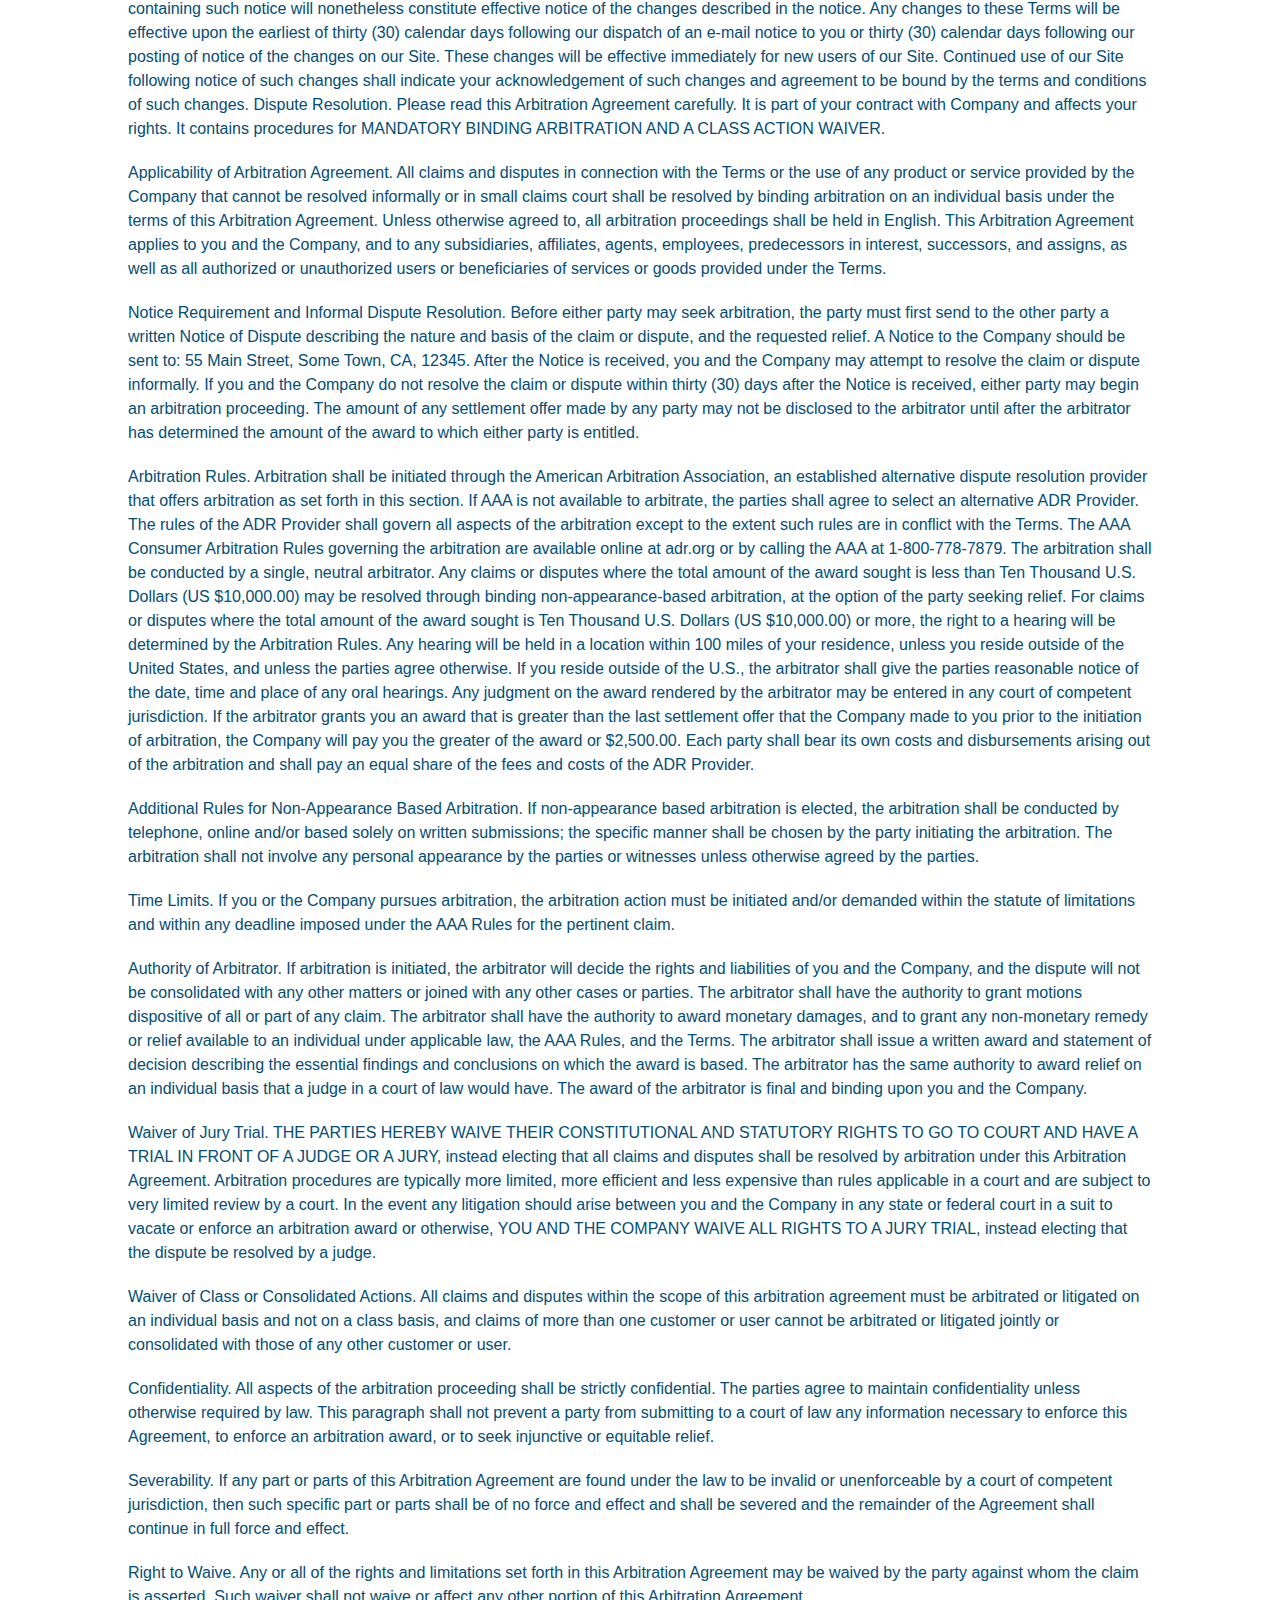
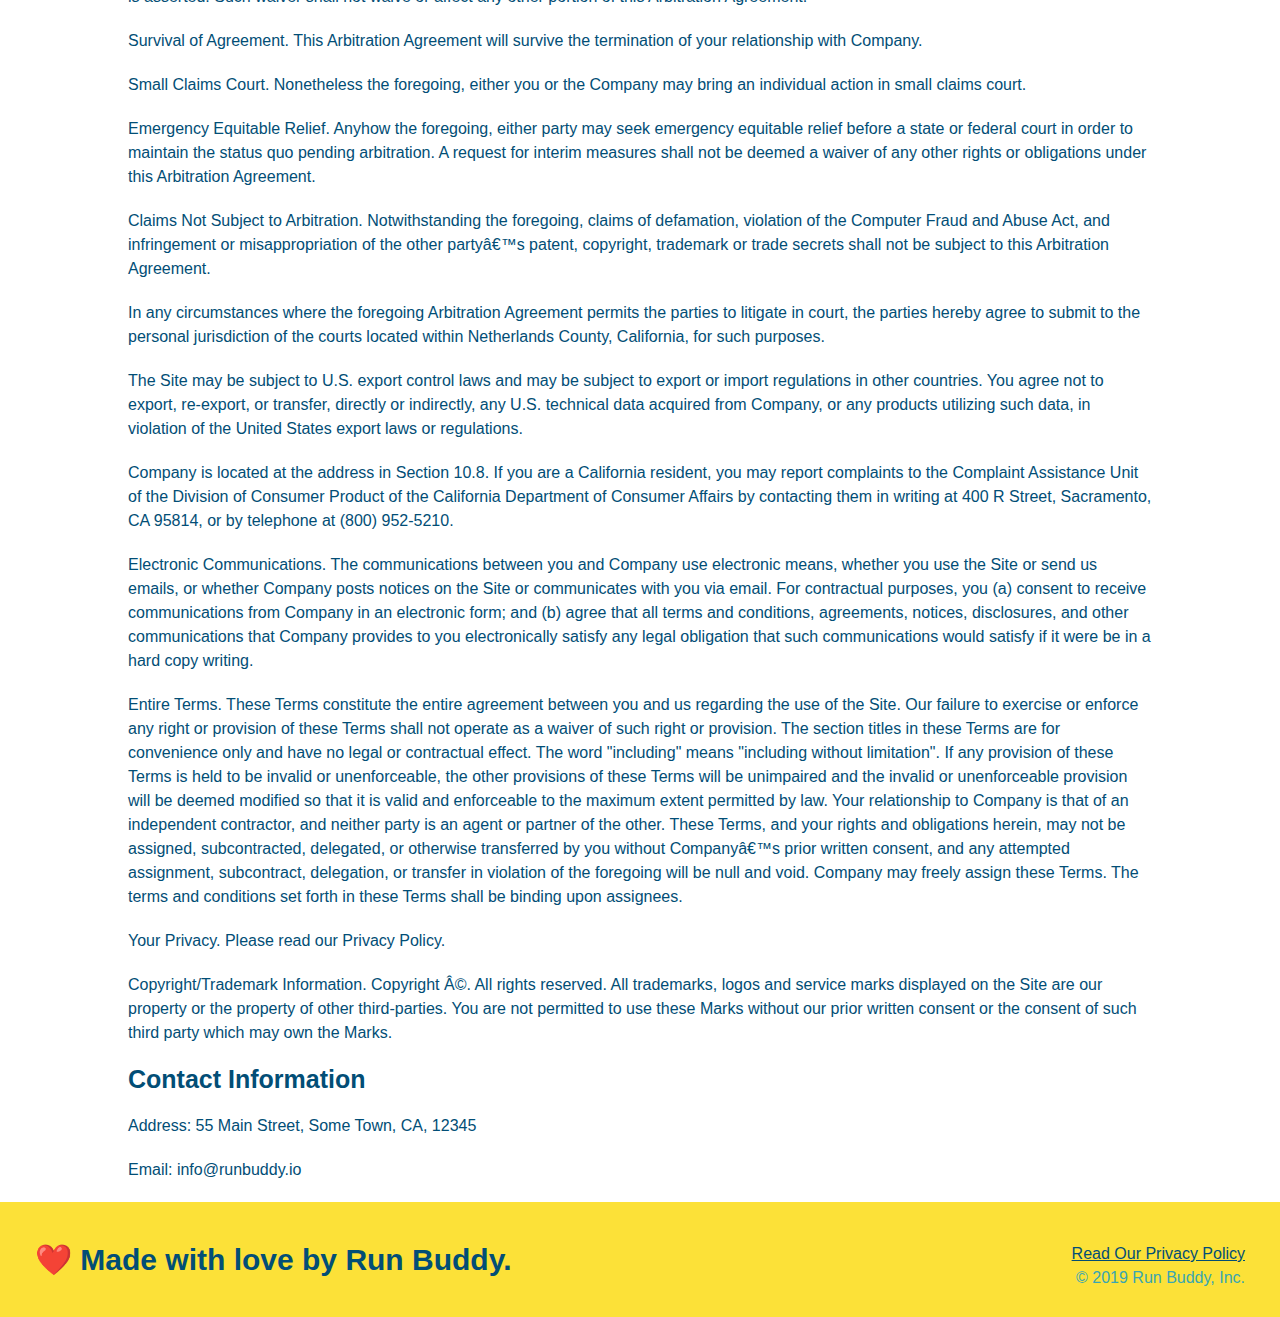
==== commit 12f84d8a: "removed Privacy Policy link on pricavy poklicy page" ====
--- a/privacy-policy.html
+++ b/privacy-policy.html
@@ -10,7 +10,7 @@
         <!-- navigation -->
   <header>
     <h1>
-      <a href="/">
+      <a href="./index.html">
         RUN BUDDY
       </a>
     </h1>
@@ -31,9 +31,6 @@
         <li>
           <a href="./index.html#reach-out">Reach Out</a>
         </li>
-        <li>
-            <a>Privacy Policy</a>
-          </li>
       </ul>
     </nav>
   </header>
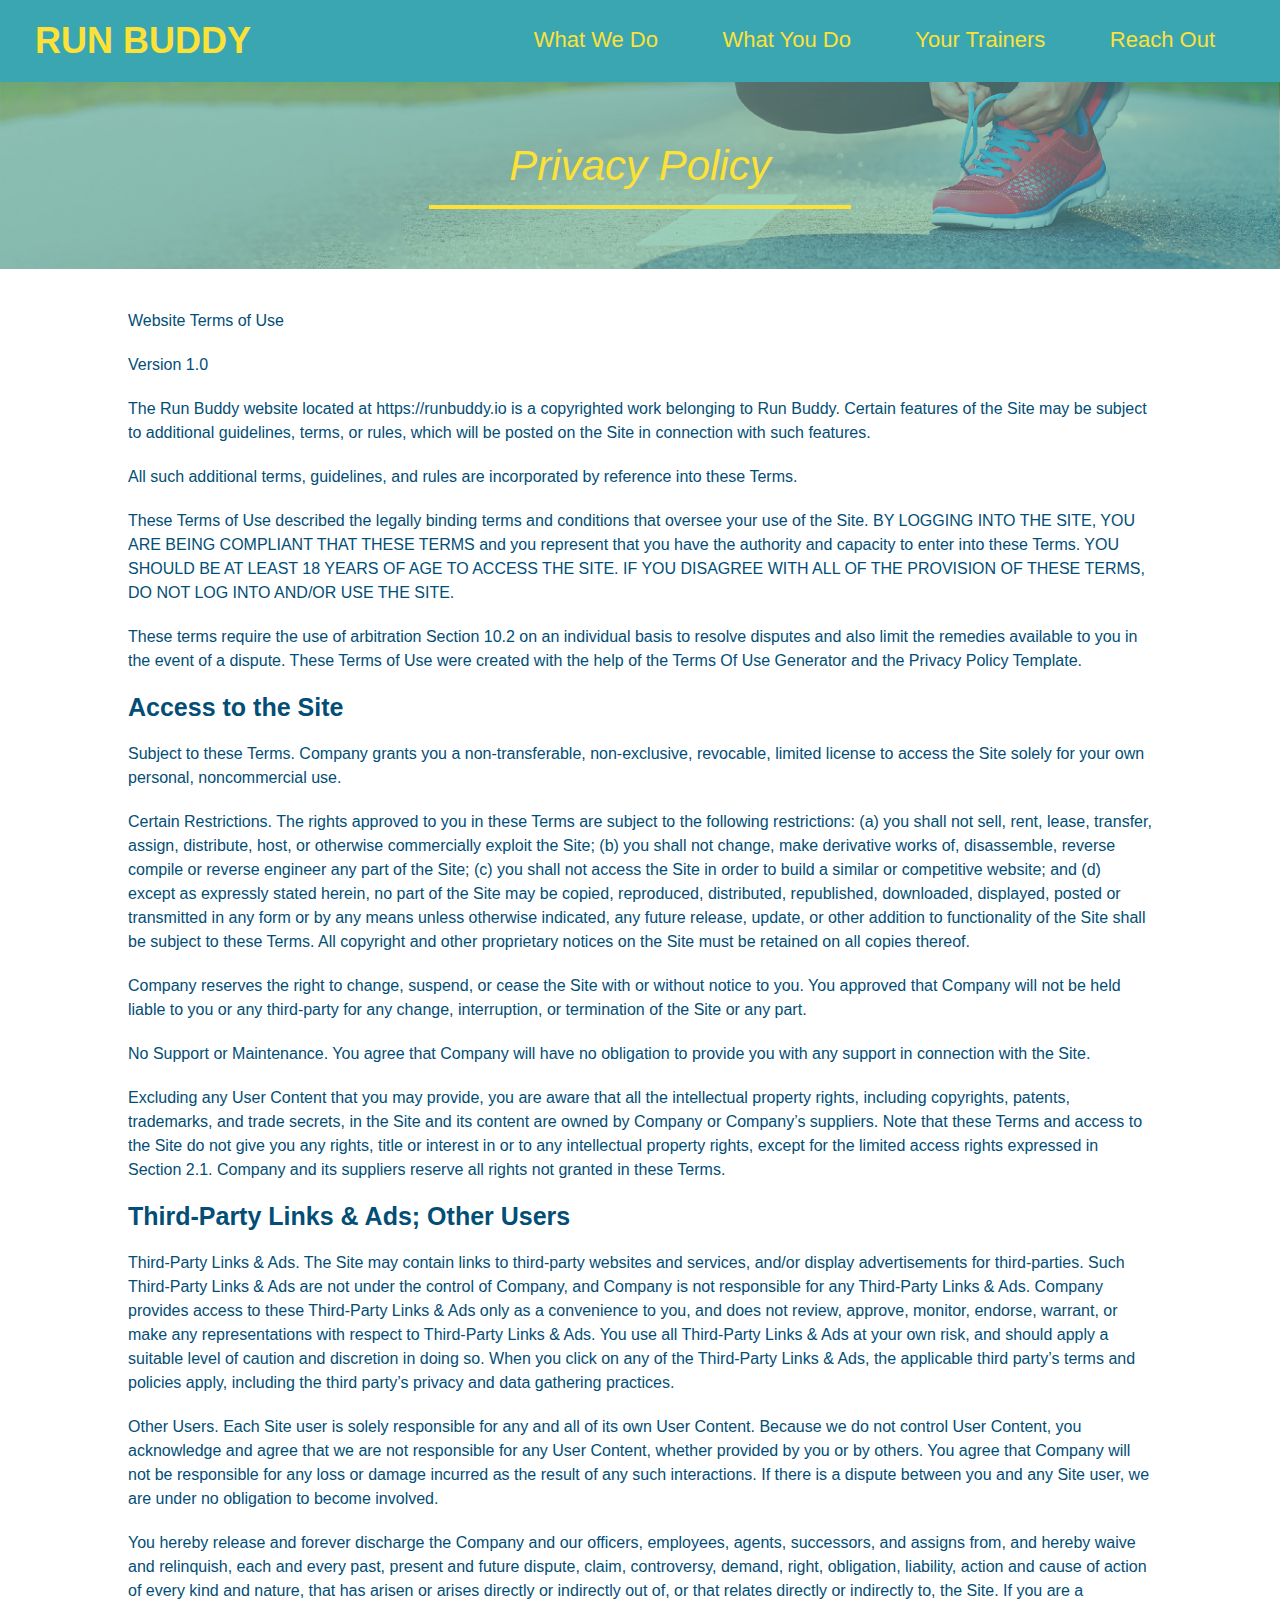
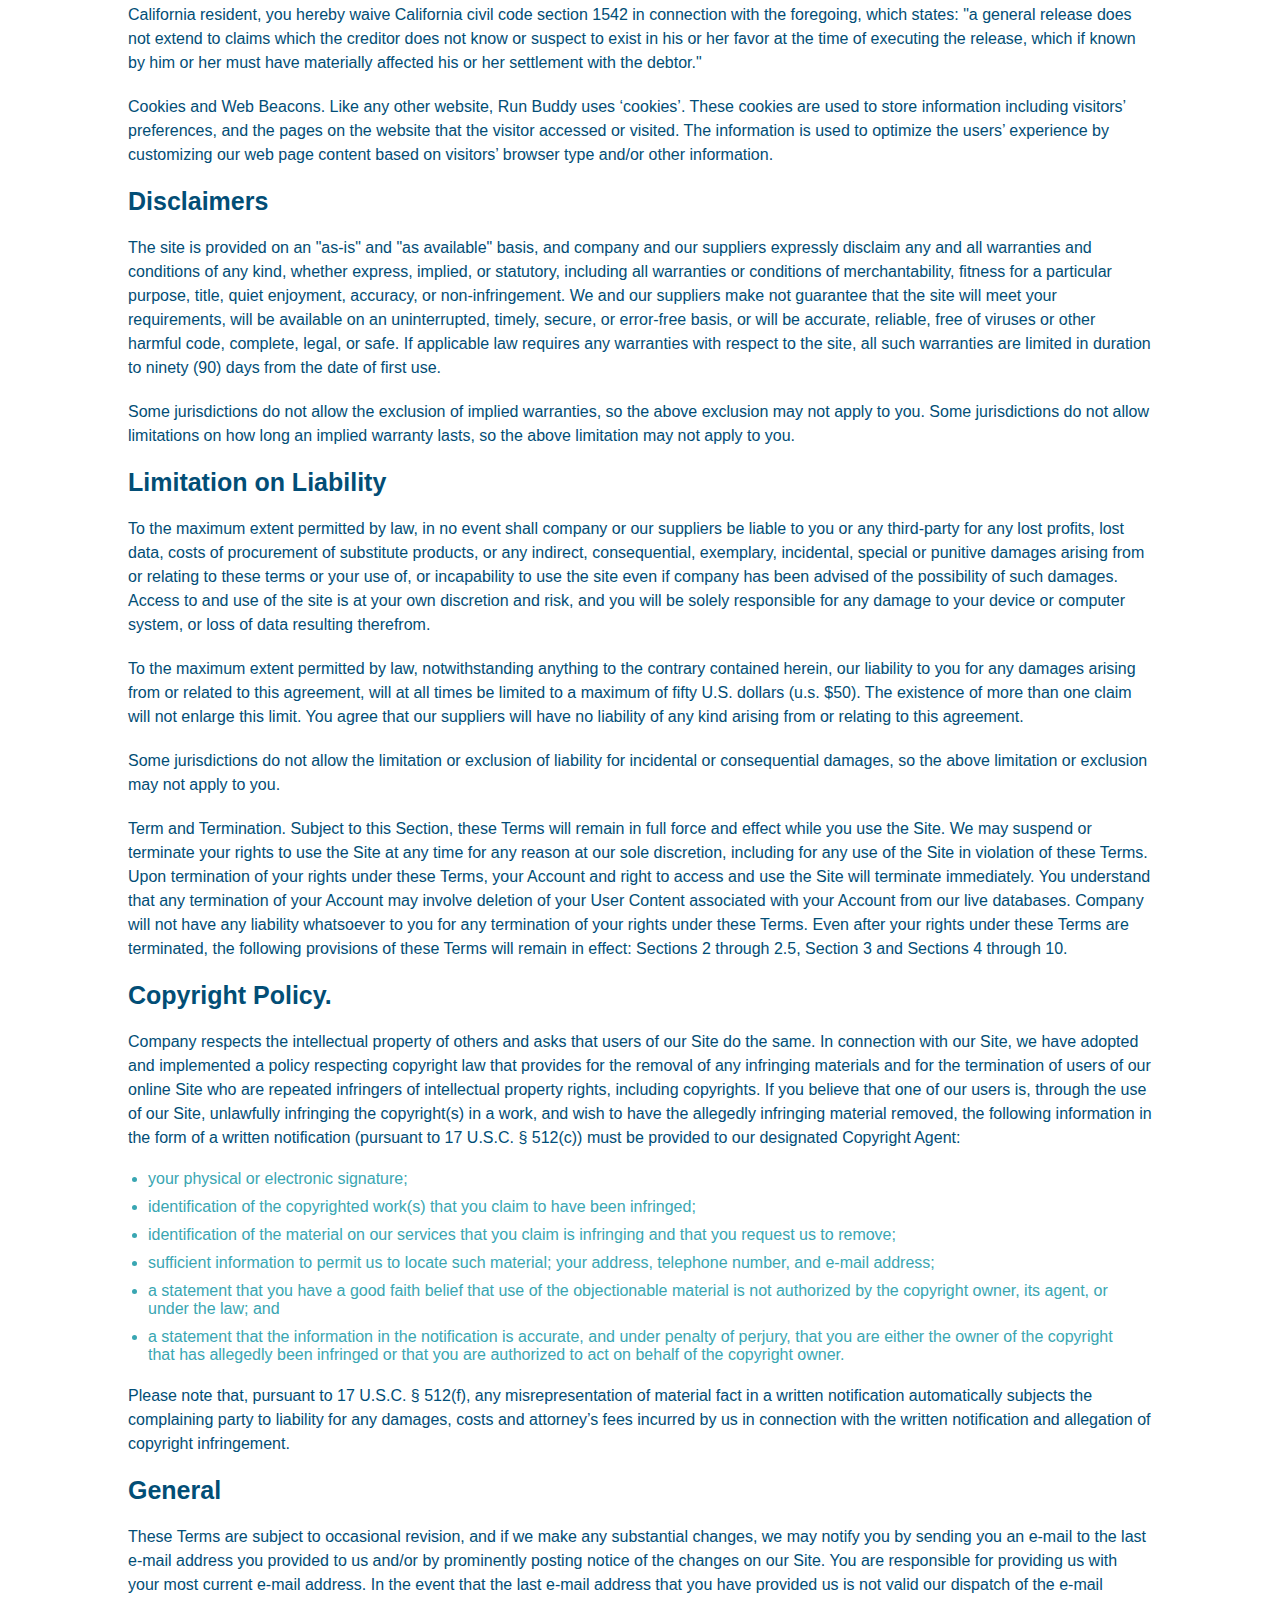
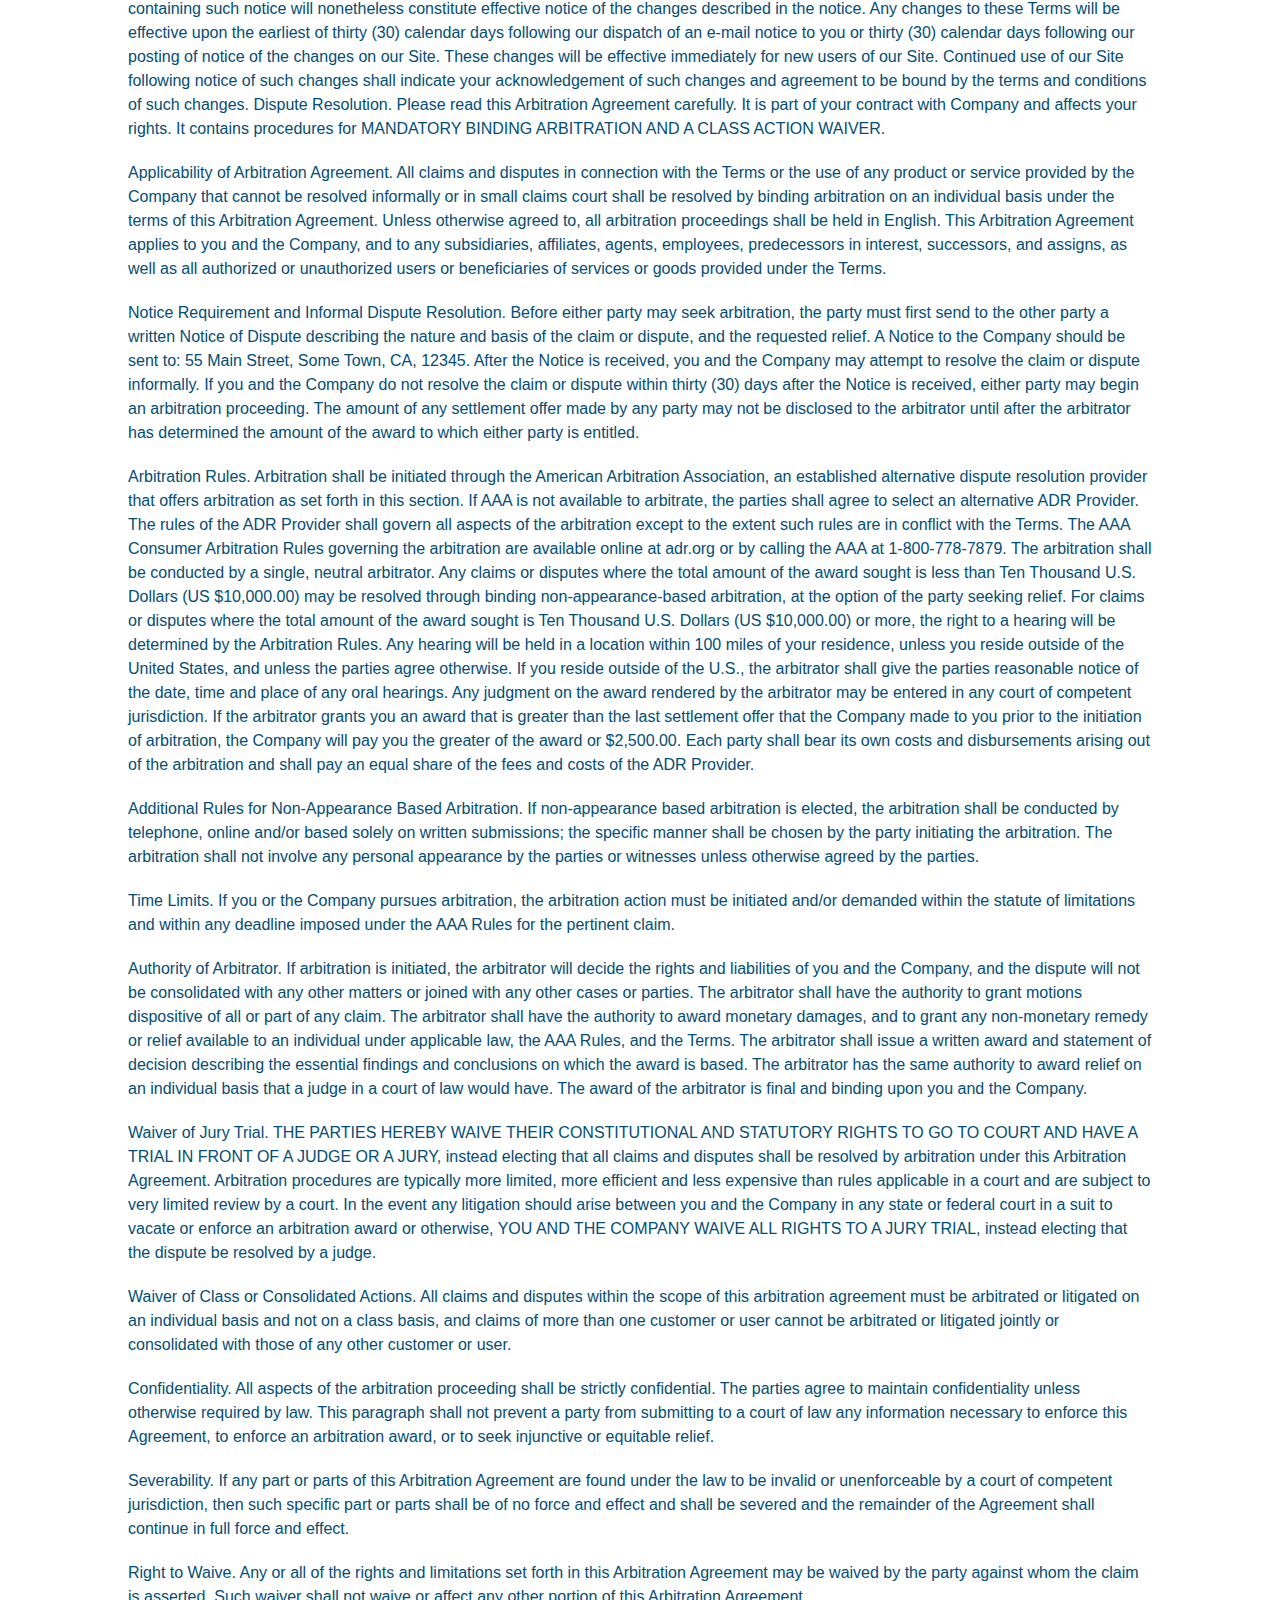
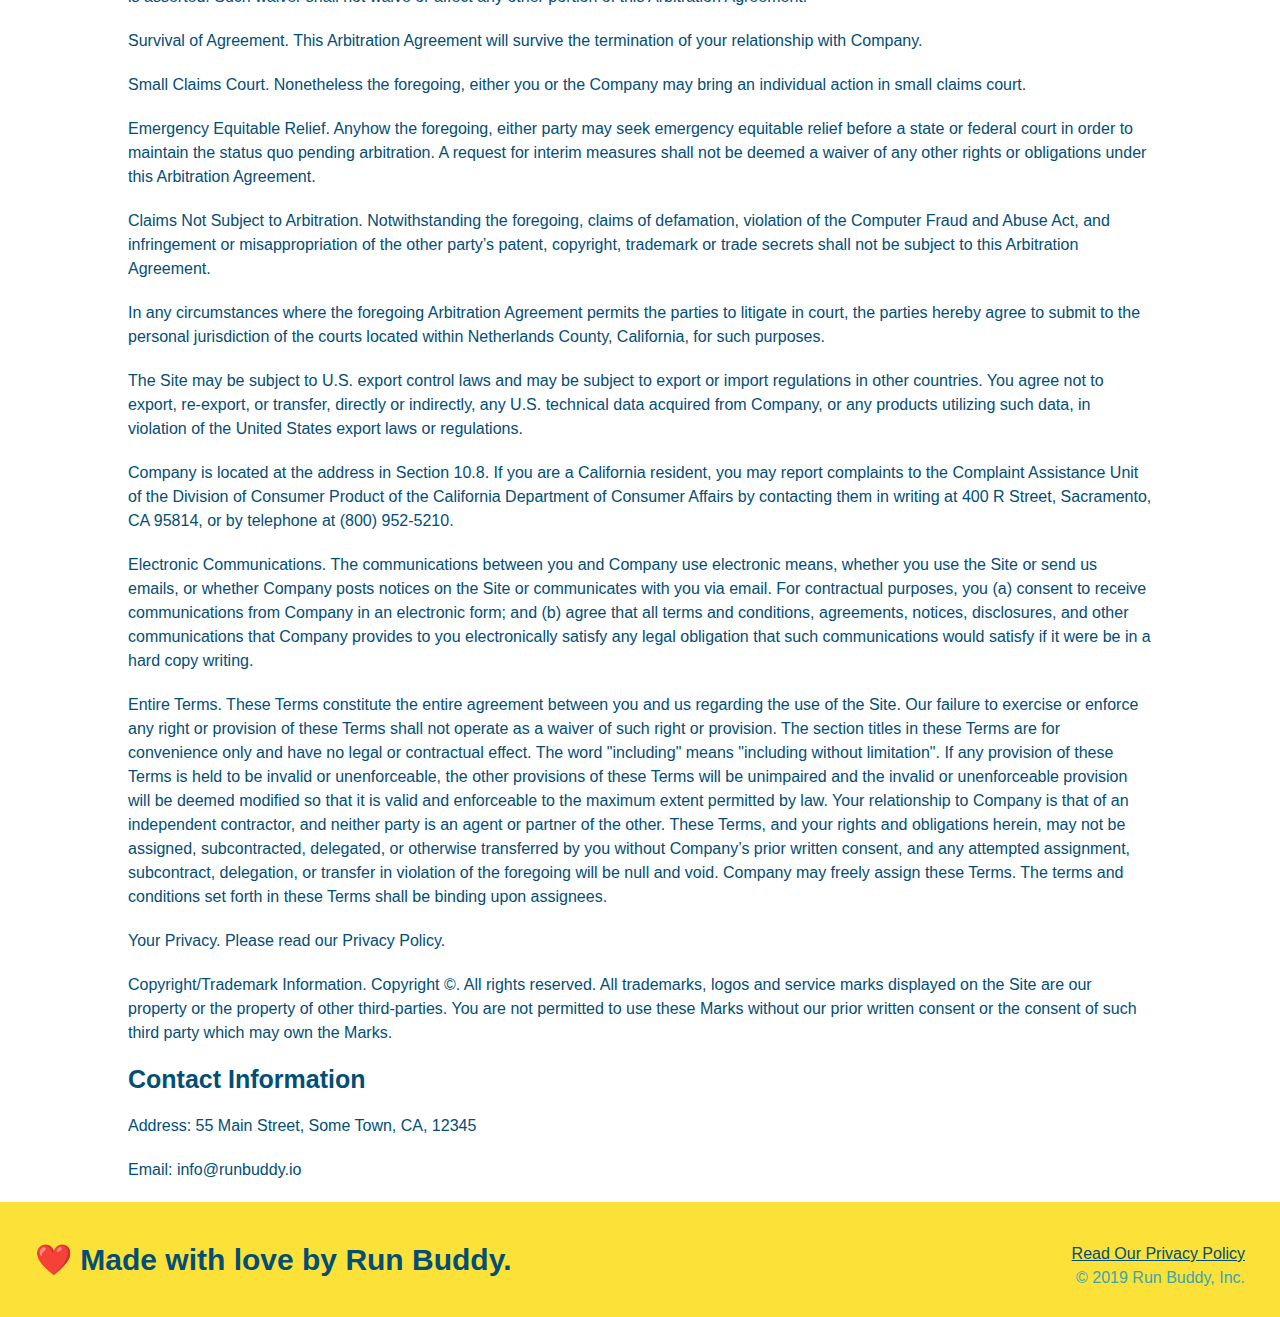
==== commit c62782d8: "add felcbox to header" ====
--- a/privacy-policy.html
+++ b/privacy-policy.html
@@ -2,48 +2,44 @@
 <html lang="en">
   <head>
     <meta charset="UTF-8" />
-    <title>Privacy Policy - Run Buddy</title>
     <link rel="stylesheet" href="./assets/css/style.css" />
     <link rel="stylesheet" href="./assets/css/secondary-styles.css" />
+    <title>Run Buddy - Privacy Policy</title>
   </head>
   <body>
-        <!-- navigation -->
-  <header>
-    <h1>
-      <a href="./index.html">
-        RUN BUDDY
-      </a>
-    </h1>
-    <nav>
-      <!-- Unordered list element -->
-      <ul>
-        <!-- List item element-->
-        <li>
-          <!-- Anchor element -->
-          <a href="./index.html#what-we-do">What We Do</a>
-        </li>
-        <li>
-          <a href="./index.html#what-you-do">What You Do</a>
-        </li>
-        <li>
-          <a href="./index.html#your-trainers">Your Trainers</a>
-        </li>
-        <li>
-          <a href="./index.html#reach-out">Reach Out</a>
-        </li>
-      </ul>
-    </nav>
-  </header>
-  <section class="hero">
-    <h2 class="page-title">
-      Privacy Policy
-    </h2>
-
-    
-
-  </section>
-  <article class="secondary-content">
-    <p>
+    <header>
+      <h1>
+        <a href="./index.html">RUN BUDDY</a>
+      </h1>
+      <nav>
+        <ul>
+          <li>
+            <a href="./index.html#what-we-do">What We Do</a>
+          </li>
+          <li>
+            <a href="./index.html#what-you-do">What You Do</a>
+          </li>
+          <li>
+            <a href="./index.html#your-trainers">Your Trainers</a>
+          </li>
+          <li>
+            <a href="./index.html#reach-out">Reach Out</a>
+          </li>
+        </ul>
+      </nav>
+    </header>
+    <!-- end navigation -->
+
+    <!-- hero/jumbotron -->
+    <section class="hero">
+      <h2 class="page-title">
+        Privacy Policy
+      </h2>
+    </section>
+
+    <!-- body copy -->
+    <article class="secondary-content">
+      <p>
         Website Terms of Use
       </p>
 
@@ -108,7 +104,7 @@
       <p>
         Excluding any User Content that you may provide, you are aware that all the intellectual property rights,
         including copyrights, patents, trademarks, and trade secrets, in the Site and its content are owned by Company
-        or Companyâ€™s suppliers. Note that these Terms and access to the Site do not give you any rights, title or
+        or Company’s suppliers. Note that these Terms and access to the Site do not give you any rights, title or
         interest in or to any intellectual property rights, except for the limited access rights expressed in Section
         2.1. Company and its suppliers reserve all rights not granted in these Terms.
       </p>
@@ -124,7 +120,7 @@
         only as a convenience to you, and does not review, approve, monitor, endorse, warrant, or make any
         representations with respect to Third-Party Links & Ads. You use all Third-Party Links & Ads at your own risk,
         and should apply a suitable level of caution and discretion in doing so. When you click on any of the
-        Third-Party Links & Ads, the applicable third partyâ€™s terms and policies apply, including the third partyâ€™s
+        Third-Party Links & Ads, the applicable third party’s terms and policies apply, including the third party’s
         privacy and data gathering practices.
       </p>
 
@@ -148,9 +144,9 @@
       </p>
 
       <p>
-        Cookies and Web Beacons. Like any other website, Run Buddy uses â€˜cookiesâ€™. These cookies are used to store
-        information including visitorsâ€™ preferences, and the pages on the website that the visitor accessed or visited.
-        The information is used to optimize the usersâ€™ experience by customizing our web page content based on visitorsâ€™
+        Cookies and Web Beacons. Like any other website, Run Buddy uses ‘cookies’. These cookies are used to store
+        information including visitors’ preferences, and the pages on the website that the visitor accessed or visited.
+        The information is used to optimize the users’ experience by customizing our web page content based on visitors’
         browser type and/or other information.
       </p>
 
@@ -220,7 +216,7 @@
         of any infringing materials and for the termination of users of our online Site who are repeated infringers of
         intellectual property rights, including copyrights. If you believe that one of our users is, through the use of
         our Site, unlawfully infringing the copyright(s) in a work, and wish to have the allegedly infringing material
-        removed, the following information in the form of a written notification (pursuant to 17 U.S.C. Â§ 512(c)) must
+        removed, the following information in the form of a written notification (pursuant to 17 U.S.C. § 512(c)) must
         be provided to our designated Copyright Agent:
       </p>
 
@@ -250,8 +246,8 @@
       </ul>
 
       <p>
-        Please note that, pursuant to 17 U.S.C. Â§ 512(f), any misrepresentation of material fact in a written
-        notification automatically subjects the complaining party to liability for any damages, costs and attorneyâ€™s
+        Please note that, pursuant to 17 U.S.C. § 512(f), any misrepresentation of material fact in a written
+        notification automatically subjects the complaining party to liability for any damages, costs and attorney’s
         fees incurred by us in connection with the written notification and allegation of copyright infringement.
       </p>
 
@@ -393,7 +389,7 @@
 
       <p>
         Claims Not Subject to Arbitration. Notwithstanding the foregoing, claims of defamation, violation of the
-        Computer Fraud and Abuse Act, and infringement or misappropriation of the other partyâ€™s patent, copyright,
+        Computer Fraud and Abuse Act, and infringement or misappropriation of the other party’s patent, copyright,
         trademark or trade secrets shall not be subject to this Arbitration Agreement.
       </p>
 
@@ -434,7 +430,7 @@
         unenforceable provision will be deemed modified so that it is valid and enforceable to the maximum extent
         permitted by law. Your relationship to Company is that of an independent contractor, and neither party is an
         agent or partner of the other. These Terms, and your rights and obligations herein, may not be assigned,
-        subcontracted, delegated, or otherwise transferred by you without Companyâ€™s prior written consent, and any
+        subcontracted, delegated, or otherwise transferred by you without Company’s prior written consent, and any
         attempted assignment, subcontract, delegation, or transfer in violation of the foregoing will be null and void.
         Company may freely assign these Terms. The terms and conditions set forth in these Terms shall be binding upon
         assignees.
@@ -445,7 +441,7 @@
       </p>
 
       <p>
-        Copyright/Trademark Information. Copyright Â©. All rights reserved. All trademarks, logos and service marks
+        Copyright/Trademark Information. Copyright ©. All rights reserved. All trademarks, logos and service marks
         displayed on the Site are our property or the property of other third-parties. You are not permitted to use
         these Marks without our prior written consent or the consent of such third party which may own the Marks.
       </p>
@@ -461,14 +457,17 @@
       <p>
         Email: info@runbuddy.io
       </p>
-  </article>
-
-  <footer>
-    <h2>❤️ Made with love by Run Buddy.</h2>
-    <div>
-      <a href="#">Read Our Privacy Policy</a><br />
-      &copy; 2019 Run Buddy, Inc.
-    </div>
-  </footer>
+    </article>
+
+    <!-- footer -->
+    <footer>
+      <h2>❤️ Made with love by Run Buddy.</h2>
+
+      <div>
+        <a href="./privacy-policy.html">Read Our Privacy Policy</a> <br/>
+        &copy; 2019 Run Buddy, Inc.
+      </div>
+    </footer>
+    <!-- footer end -->
   </body>
-</html>+</html>
--- a/assets/css/style.css
+++ b/assets/css/style.css
@@ -1,35 +1,37 @@
 * {
+  box-sizing: border-box;
   margin: 0;
   padding: 0;
-  box-sizing: border-box;
 }
 
 body {
-  /* more on this crazy alphanumerical value in a minute! */
   color: #39a6b2;
   font-family: Helvetica, Arial, sans-serif;
 }
 
-/* apply styles to <header> */
+/* HEADER / NAV BAR STYLES START */
+
 header {
+  display: flex;
+  justify-content: space-between;
+  flex-wrap: wrap;
   padding: 20px 35px;
   background-color: #39a6b2;
 }
 
 header h1 {
   font-weight: bold;
+  margin: 0;
   font-size: 36px;
   color: #fce138;
-  margin: 0;
-  display: inline;
-}
+}
+
 header a {
   text-decoration: none;
   color: #fce138;
 }
 
 header nav {
-  float: right;
   margin: 7px 0;
 }
 
@@ -43,10 +45,13 @@
   font-size: 22px;
 }
 
+/* HEADER / NAVBAR STYLES END */
+
+/* FOOTER STYLES START */
 footer {
   background: #fce138;
+  padding: 40px 35px;
   width: 100%;
-  padding: 40px 35px;
 }
 
 footer h2 {
@@ -65,20 +70,21 @@
 footer a {
   color: #024e76;
 }
-
+/* END FOOTER STYLES */
+
+/* STYLE ALL SECTION TAGS */
 section {
   padding: 60px;
 }
 
-/* Hero Style Start */
+/* HERO STYLES START */
 .hero {
   background-image: url("../images/hero-bg.jpg");
-  height: 600px;
   background-size: cover;
   background-position: center;
   position: relative;
-}
-/* Hero Style End */
+  height: 600px;
+}
 
 .hero-form {
   border: 3px solid #024e76;
@@ -120,7 +126,28 @@
   padding: 10px 20px;
   font-size: 16px;
 }
-
+/* HERO STYLES END */
+
+/* SECTION TITLE STYLES START */
+.section-title {
+  font-size: 55px;
+  display: inline-block;
+  padding: 0 100px 20px 100px;
+  border-bottom: 3px solid;
+  margin-bottom: 35px;
+  color: #024e76;
+}
+
+.primary-border {
+  border-color: #fce138;
+}
+
+.secondary-border {
+  border-color: #39a6b2;
+}
+/* SECTION TITLE STYLES END */
+
+/* WHAT WE DO STYLES */
 .intro {
   text-align: center;
 }
@@ -129,10 +156,12 @@
   line-height: 1.7;
   color: #39a6b2;
   width: 80%;
+  margin: 0 auto;
   font-size: 20px;
-  margin: 0 auto;
-}
-
+}
+/* WHAT YOU DO STYLES END */
+
+/* WHAT YOU DO STYLES START */
 .steps {
   text-align: center;
   background: #fce138;
@@ -153,32 +182,17 @@
   margin-top: 10px;
 }
 
+.steps span {
+  font-size: 38px;
+}
+
 .steps p {
   color: #39a6b2;
   font-size: 23px;
 }
-
-.steps span {
-  font-size: 38px;
-}
-
-.section-title {
-  font-size: 55px;
-  color: #024e76;
-  margin-bottom: 35px;
-  padding: 0 100px 20px 100px;
-  display: inline-block;
-  border-bottom: 3px solid;
-}
-
-.primary-border {
-  border-color: #fce138;
-}
-
-.secondary-border {
-  border-color: #39a6b2;
-}
-
+/* WHAT YOU DO STYLES END */
+
+/* MEET THE TRAINERS START */
 .trainers {
   text-align: center;
 }
@@ -201,11 +215,6 @@
   float: left;
   width: 65%;
 }
-/* REACH OUT STYLES START */
-.contact {
-  text-align: center;
-  background: #024e76;
-}
 
 .trainer-bio h3 {
   font-size: 32px;
@@ -222,19 +231,12 @@
   font-size: 17px;
   line-height: 1.3;
 }
-
-.text-left {
-  text-align: left;
-}
-
-.text-right {
-  text-align: right;
-}
+/* TRAINER STYLES END */
+
 /* REACH OUT STYLES START */
-
 .contact {
-  background-color: #024e76;
-  text-align: center;
+  text-align: center;
+  background: #024e76;
 }
 
 .contact h2 {
@@ -272,12 +274,13 @@
   color: #fce138;
 }
 
-.page-title {
-  color: #fce138;
-  display: inline-block;
-  border-bottom: 4px solid #fce138;
-  padding: 0 80px 15px 80px;
-  font-weight: normal;
-  font-size: 42px;
-  font-style: italic;
-}
+/* REACH OUT STYLES END */
+
+/* UTILITIES */
+.text-left {
+  text-align: left;
+}
+
+.text-right {
+  text-align: right;
+}
--- a/assets/css/secondary-styles.css
+++ b/assets/css/secondary-styles.css
@@ -1,3 +1,4 @@
+/* SECONDARY PAGE STYLES */
 .hero {
   background-position: bottom;
   height: auto;
@@ -5,28 +6,38 @@
   margin-bottom: 40px;
 }
 
+.page-title {
+  padding: 0 80px 15px 80px;
+  font-size: 42px;
+  font-weight: 400;
+  font-style: italic;
+  color: #fce138;
+  display: inline-block;
+  border-bottom: 4px solid #fce138;
+}
+
 .secondary-content {
   width: 80%;
-  margin: auto;
+  margin: 0 auto;
   color: #024e76;
 }
 
 .secondary-content h3 {
   font-size: 25px;
-  margin: 20px 0 20px 0;
+  margin: 20px 0;
 }
 
 .secondary-content p {
   font-size: 16px;
   line-height: 1.5;
-  margin: 20px 0 20px 0;
+  margin: 20px 0;
 }
 
 .secondary-content ul {
-  margin: 15px 20px 15px 20px;
+  margin: 15px 20px;
 }
 
 .secondary-content li {
   color: #39a6b2;
-  margin: 10px 0 10px 0;
-}
+  margin: 10px 0;
+}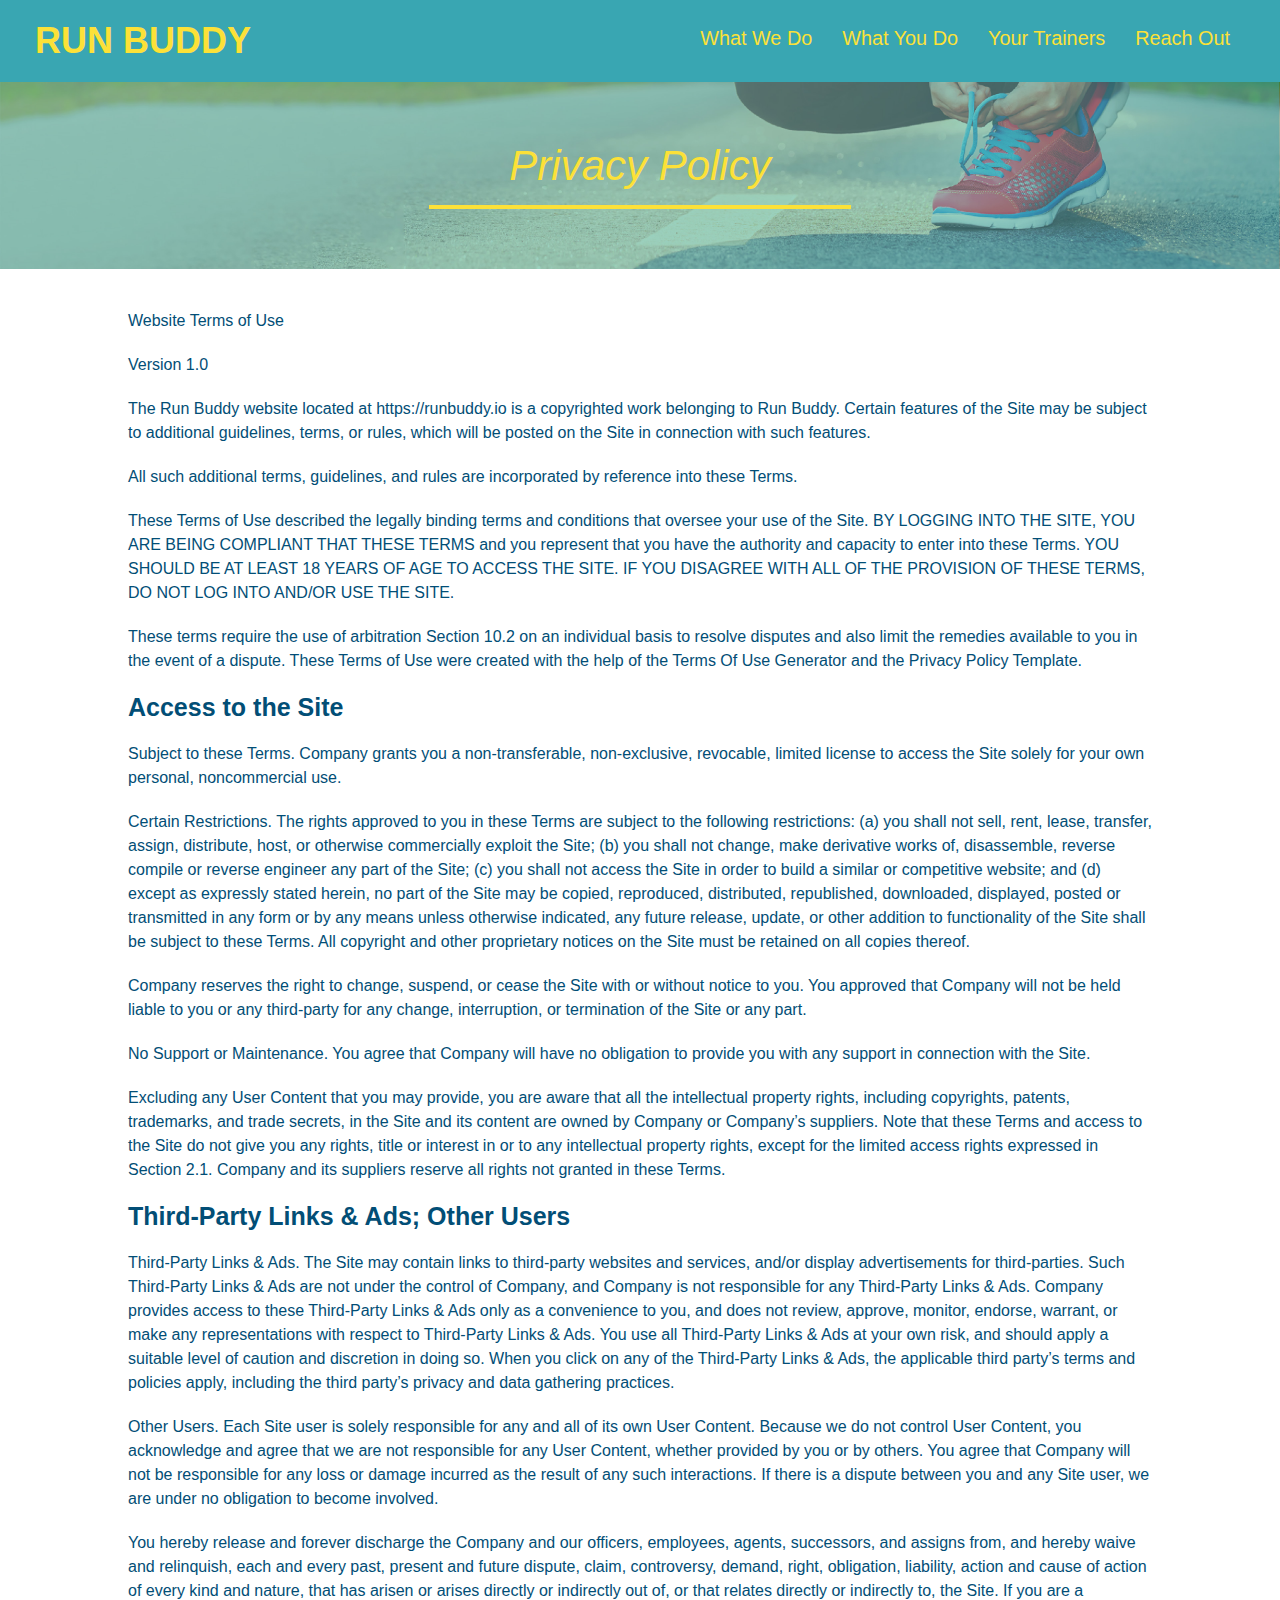
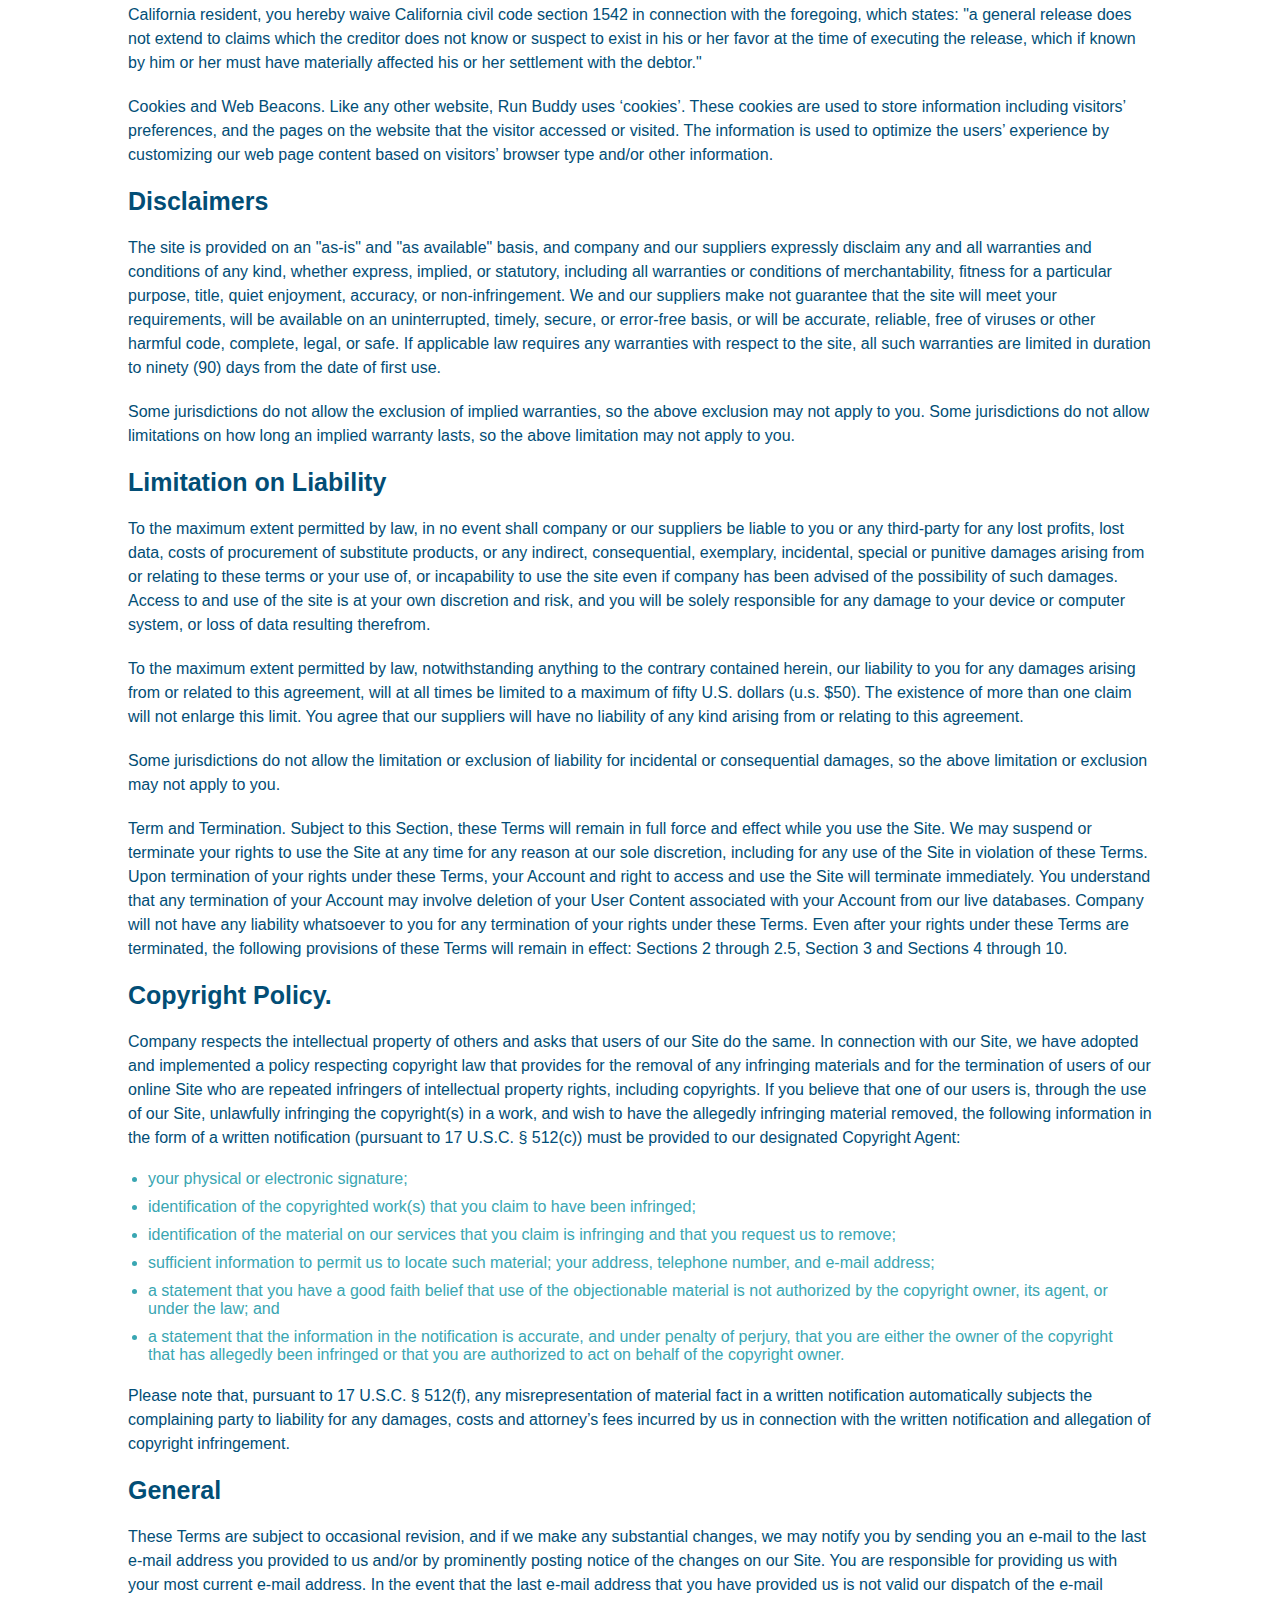
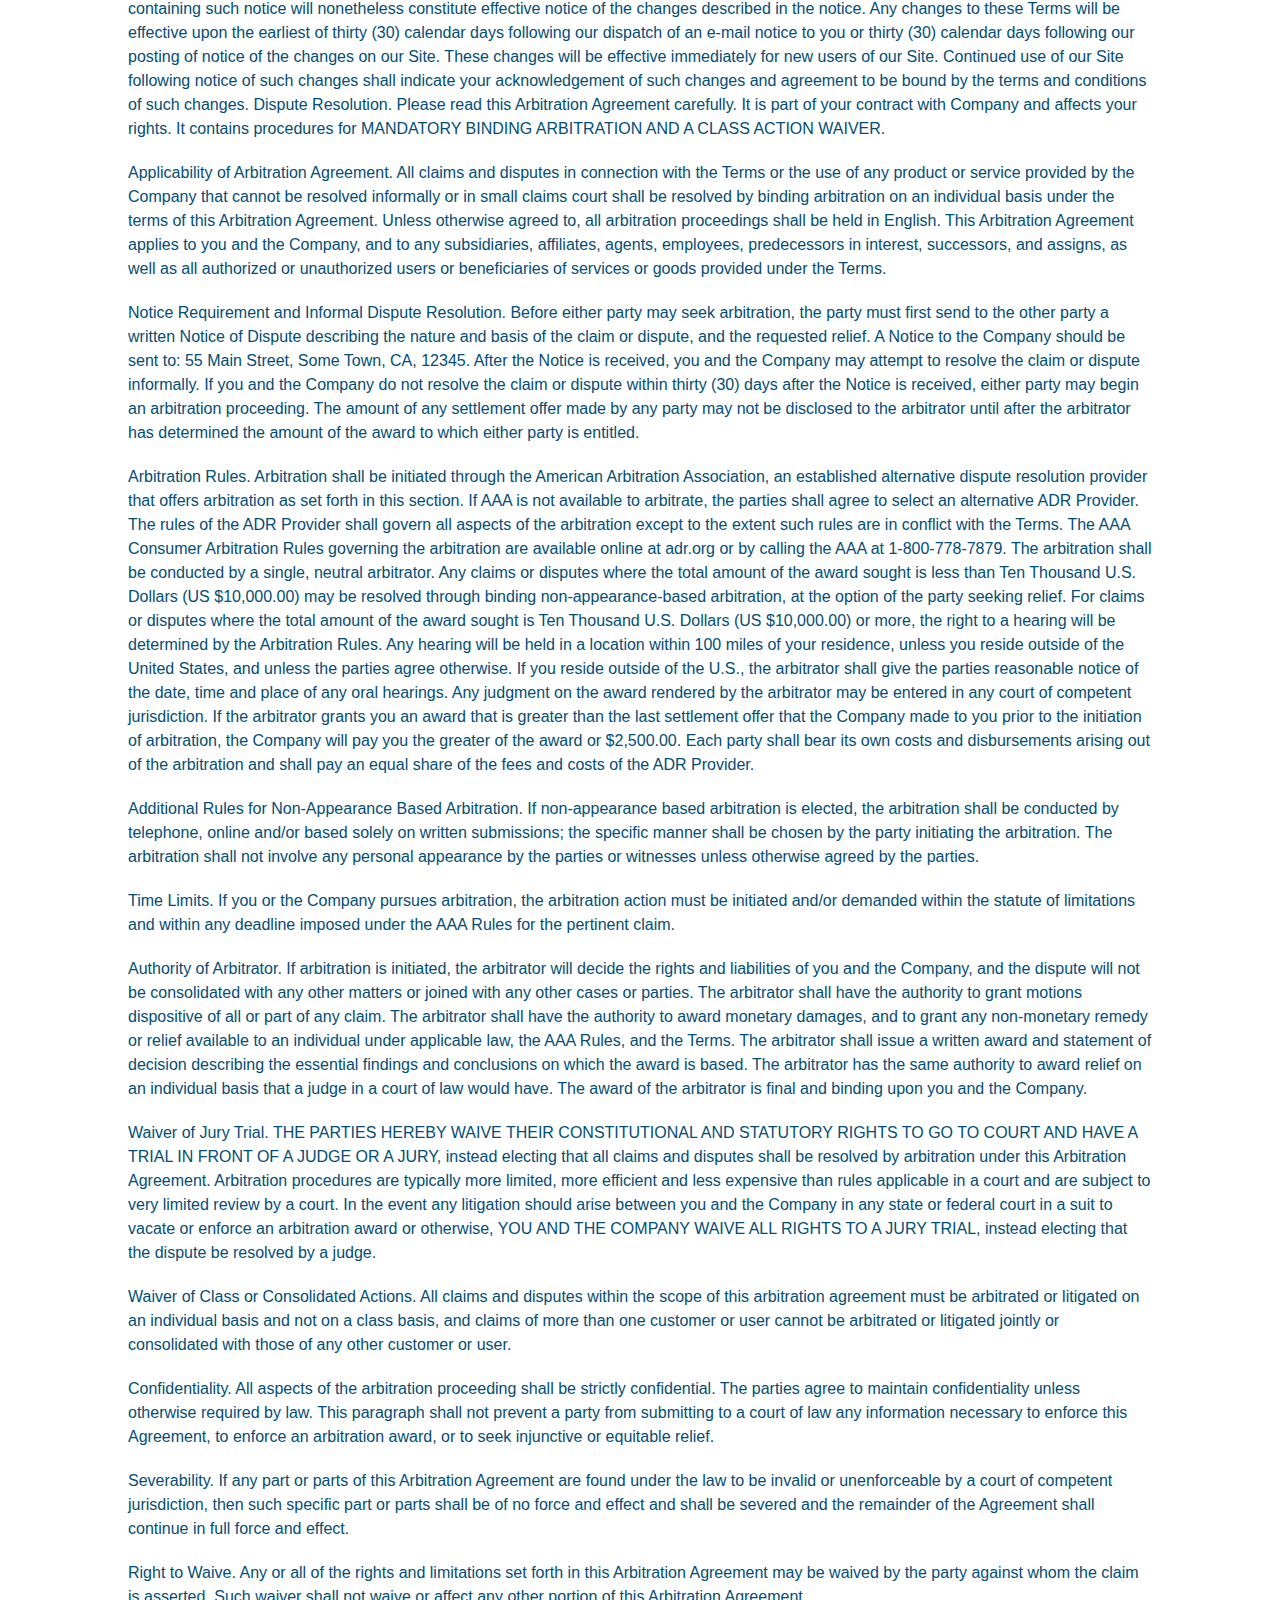
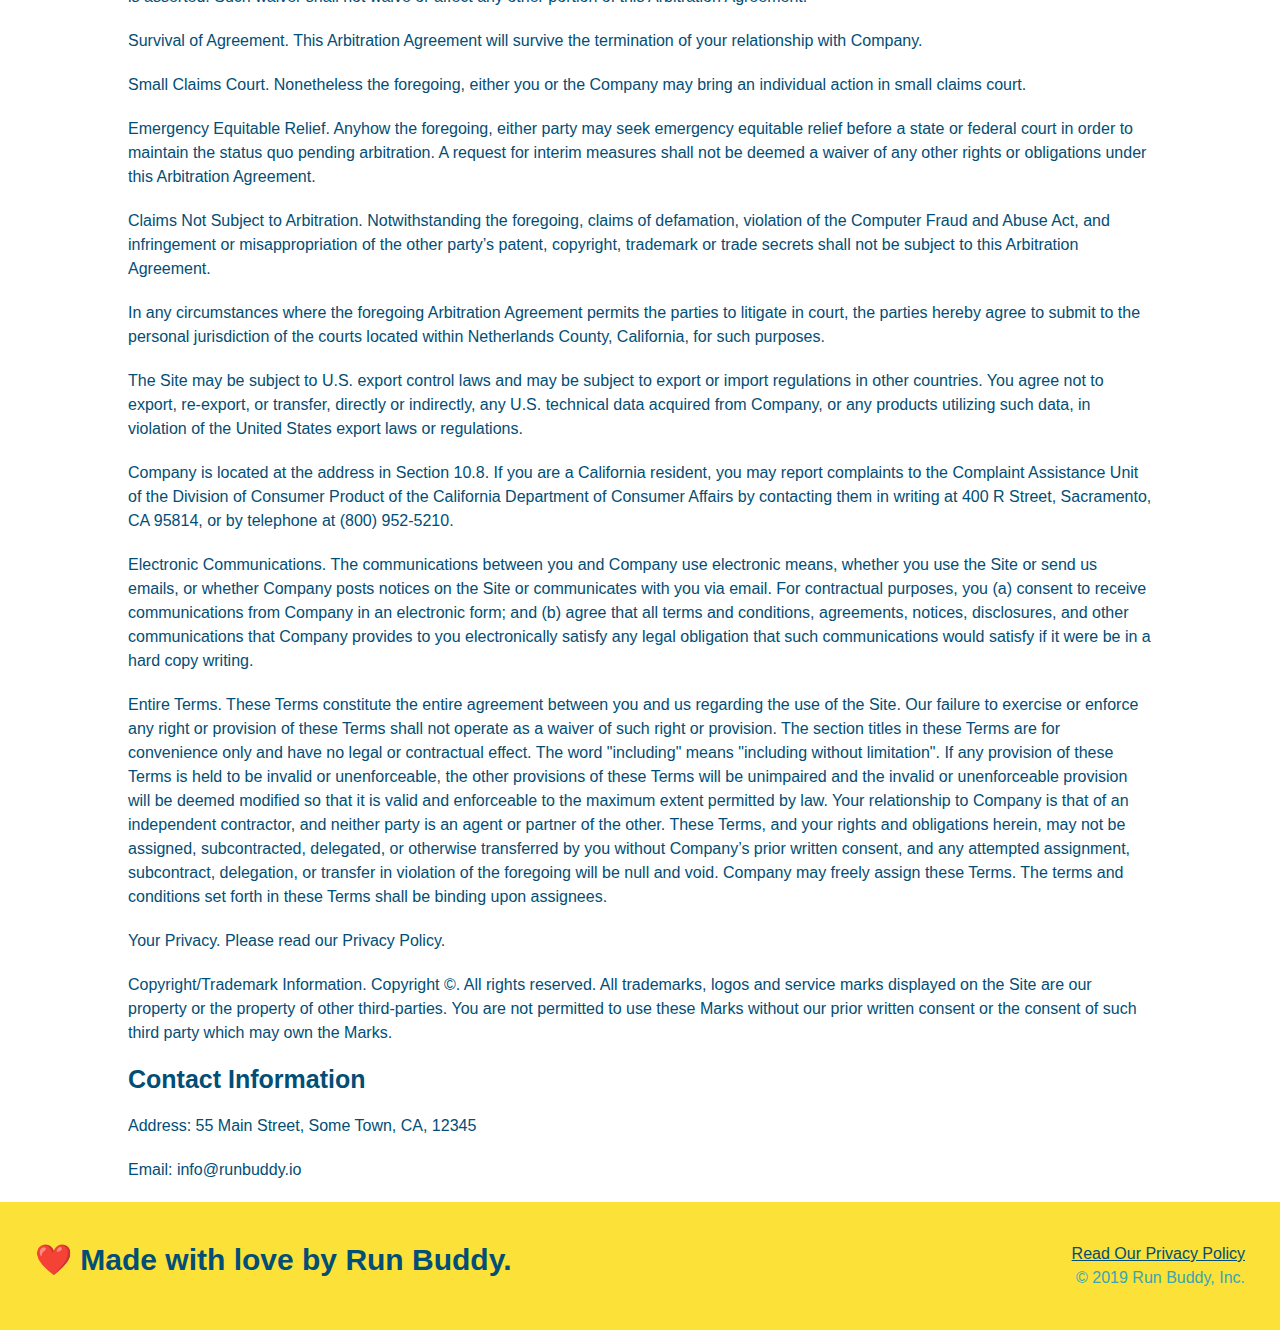
==== commit e7b74b3c: "began work on media queries" ====
--- a/privacy-policy.html
+++ b/privacy-policy.html
@@ -2,6 +2,7 @@
 <html lang="en">
   <head>
     <meta charset="UTF-8" />
+    <meta name="viewport" content="width=device-width, initial-scale=1.0" />
     <link rel="stylesheet" href="./assets/css/style.css" />
     <link rel="stylesheet" href="./assets/css/secondary-styles.css" />
     <title>Run Buddy - Privacy Policy</title>
@@ -32,431 +33,516 @@
 
     <!-- hero/jumbotron -->
     <section class="hero">
-      <h2 class="page-title">
-        Privacy Policy
-      </h2>
+      <h2 class="page-title">Privacy Policy</h2>
     </section>
 
     <!-- body copy -->
     <article class="secondary-content">
-      <p>
-        Website Terms of Use
-      </p>
-
-      <p>
-        Version 1.0
-      </p>
-
-      <p>
-        The Run Buddy website located at https://runbuddy.io is a copyrighted work belonging to Run Buddy. Certain
-        features of the Site may be subject to additional guidelines, terms, or rules, which will be posted on the Site
-        in connection with such features.
-      </p>
-
-      <p>
-        All such additional terms, guidelines, and rules are incorporated by reference into these Terms.
-      </p>
-
-      <p>
-        These Terms of Use described the legally binding terms and conditions that oversee your use of the Site. BY
-        LOGGING INTO THE SITE, YOU ARE BEING COMPLIANT THAT THESE TERMS and you represent that you have the authority
-        and capacity to enter into these Terms. YOU SHOULD BE AT LEAST 18 YEARS OF AGE TO ACCESS THE SITE. IF YOU
-        DISAGREE WITH ALL OF THE PROVISION OF THESE TERMS, DO NOT LOG INTO AND/OR USE THE SITE.
-      </p>
-
-      <p>
-        These terms require the use of arbitration Section 10.2 on an individual basis to resolve disputes and also
-        limit the remedies available to you in the event of a dispute. These Terms of Use were created with the help of
-        the Terms Of Use Generator and the Privacy Policy Template.
-      </p>
-
-      <h3>
-        Access to the Site
-      </h3>
-
-      <p>
-        Subject to these Terms. Company grants you a non-transferable, non-exclusive, revocable, limited license to
-        access the Site solely for your own personal, noncommercial use.
-      </p>
-
-      <p>
-        Certain Restrictions. The rights approved to you in these Terms are subject to the following restrictions: (a)
-        you shall not sell, rent, lease, transfer, assign, distribute, host, or otherwise commercially exploit the Site;
-        (b) you shall not change, make derivative works of, disassemble, reverse compile or reverse engineer any part of
-        the Site; (c) you shall not access the Site in order to build a similar or competitive website; and (d) except
-        as expressly stated herein, no part of the Site may be copied, reproduced, distributed, republished, downloaded,
-        displayed, posted or transmitted in any form or by any means unless otherwise indicated, any future release,
-        update, or other addition to functionality of the Site shall be subject to these Terms. All copyright and other
-        proprietary notices on the Site must be retained on all copies thereof.
-      </p>
-
-      <p>
-        Company reserves the right to change, suspend, or cease the Site with or without notice to you. You approved
-        that Company will not be held liable to you or any third-party for any change, interruption, or termination of
-        the Site or any part.
-      </p>
-
-      <p>
-        No Support or Maintenance. You agree that Company will have no obligation to provide you with any support in
-        connection with the Site.
-      </p>
-
-      <p>
-        Excluding any User Content that you may provide, you are aware that all the intellectual property rights,
-        including copyrights, patents, trademarks, and trade secrets, in the Site and its content are owned by Company
-        or Company’s suppliers. Note that these Terms and access to the Site do not give you any rights, title or
-        interest in or to any intellectual property rights, except for the limited access rights expressed in Section
-        2.1. Company and its suppliers reserve all rights not granted in these Terms.
-      </p>
-
-      <h3>
-        Third-Party Links & Ads; Other Users
-      </h3>
-
-      <p>
-        Third-Party Links & Ads. The Site may contain links to third-party websites and services, and/or display
-        advertisements for third-parties. Such Third-Party Links & Ads are not under the control of Company, and Company
-        is not responsible for any Third-Party Links & Ads. Company provides access to these Third-Party Links & Ads
-        only as a convenience to you, and does not review, approve, monitor, endorse, warrant, or make any
-        representations with respect to Third-Party Links & Ads. You use all Third-Party Links & Ads at your own risk,
-        and should apply a suitable level of caution and discretion in doing so. When you click on any of the
-        Third-Party Links & Ads, the applicable third party’s terms and policies apply, including the third party’s
-        privacy and data gathering practices.
-      </p>
-
-      <p>
-        Other Users. Each Site user is solely responsible for any and all of its own User Content. Because we do not
-        control User Content, you acknowledge and agree that we are not responsible for any User Content, whether
-        provided by you or by others. You agree that Company will not be responsible for any loss or damage incurred as
-        the result of any such interactions. If there is a dispute between you and any Site user, we are under no
-        obligation to become involved.
-      </p>
-
-      <p>
-        You hereby release and forever discharge the Company and our officers, employees, agents, successors, and
-        assigns from, and hereby waive and relinquish, each and every past, present and future dispute, claim,
-        controversy, demand, right, obligation, liability, action and cause of action of every kind and nature, that has
-        arisen or arises directly or indirectly out of, or that relates directly or indirectly to, the Site. If you are
-        a California resident, you hereby waive California civil code section 1542 in connection with the foregoing,
-        which states: "a general release does not extend to claims which the creditor does not know or suspect to exist
-        in his or her favor at the time of executing the release, which if known by him or her must have materially
-        affected his or her settlement with the debtor."
-      </p>
-
-      <p>
-        Cookies and Web Beacons. Like any other website, Run Buddy uses ‘cookies’. These cookies are used to store
-        information including visitors’ preferences, and the pages on the website that the visitor accessed or visited.
-        The information is used to optimize the users’ experience by customizing our web page content based on visitors’
+      <p>Website Terms of Use</p>
+
+      <p>Version 1.0</p>
+
+      <p>
+        The Run Buddy website located at https://runbuddy.io is a copyrighted
+        work belonging to Run Buddy. Certain features of the Site may be subject
+        to additional guidelines, terms, or rules, which will be posted on the
+        Site in connection with such features.
+      </p>
+
+      <p>
+        All such additional terms, guidelines, and rules are incorporated by
+        reference into these Terms.
+      </p>
+
+      <p>
+        These Terms of Use described the legally binding terms and conditions
+        that oversee your use of the Site. BY LOGGING INTO THE SITE, YOU ARE
+        BEING COMPLIANT THAT THESE TERMS and you represent that you have the
+        authority and capacity to enter into these Terms. YOU SHOULD BE AT LEAST
+        18 YEARS OF AGE TO ACCESS THE SITE. IF YOU DISAGREE WITH ALL OF THE
+        PROVISION OF THESE TERMS, DO NOT LOG INTO AND/OR USE THE SITE.
+      </p>
+
+      <p>
+        These terms require the use of arbitration Section 10.2 on an individual
+        basis to resolve disputes and also limit the remedies available to you
+        in the event of a dispute. These Terms of Use were created with the help
+        of the Terms Of Use Generator and the Privacy Policy Template.
+      </p>
+
+      <h3>Access to the Site</h3>
+
+      <p>
+        Subject to these Terms. Company grants you a non-transferable,
+        non-exclusive, revocable, limited license to access the Site solely for
+        your own personal, noncommercial use.
+      </p>
+
+      <p>
+        Certain Restrictions. The rights approved to you in these Terms are
+        subject to the following restrictions: (a) you shall not sell, rent,
+        lease, transfer, assign, distribute, host, or otherwise commercially
+        exploit the Site; (b) you shall not change, make derivative works of,
+        disassemble, reverse compile or reverse engineer any part of the Site;
+        (c) you shall not access the Site in order to build a similar or
+        competitive website; and (d) except as expressly stated herein, no part
+        of the Site may be copied, reproduced, distributed, republished,
+        downloaded, displayed, posted or transmitted in any form or by any means
+        unless otherwise indicated, any future release, update, or other
+        addition to functionality of the Site shall be subject to these Terms.
+        All copyright and other proprietary notices on the Site must be retained
+        on all copies thereof.
+      </p>
+
+      <p>
+        Company reserves the right to change, suspend, or cease the Site with or
+        without notice to you. You approved that Company will not be held liable
+        to you or any third-party for any change, interruption, or termination
+        of the Site or any part.
+      </p>
+
+      <p>
+        No Support or Maintenance. You agree that Company will have no
+        obligation to provide you with any support in connection with the Site.
+      </p>
+
+      <p>
+        Excluding any User Content that you may provide, you are aware that all
+        the intellectual property rights, including copyrights, patents,
+        trademarks, and trade secrets, in the Site and its content are owned by
+        Company or Company’s suppliers. Note that these Terms and access to the
+        Site do not give you any rights, title or interest in or to any
+        intellectual property rights, except for the limited access rights
+        expressed in Section 2.1. Company and its suppliers reserve all rights
+        not granted in these Terms.
+      </p>
+
+      <h3>Third-Party Links & Ads; Other Users</h3>
+
+      <p>
+        Third-Party Links & Ads. The Site may contain links to third-party
+        websites and services, and/or display advertisements for third-parties.
+        Such Third-Party Links & Ads are not under the control of Company, and
+        Company is not responsible for any Third-Party Links & Ads. Company
+        provides access to these Third-Party Links & Ads only as a convenience
+        to you, and does not review, approve, monitor, endorse, warrant, or make
+        any representations with respect to Third-Party Links & Ads. You use all
+        Third-Party Links & Ads at your own risk, and should apply a suitable
+        level of caution and discretion in doing so. When you click on any of
+        the Third-Party Links & Ads, the applicable third party’s terms and
+        policies apply, including the third party’s privacy and data gathering
+        practices.
+      </p>
+
+      <p>
+        Other Users. Each Site user is solely responsible for any and all of its
+        own User Content. Because we do not control User Content, you
+        acknowledge and agree that we are not responsible for any User Content,
+        whether provided by you or by others. You agree that Company will not be
+        responsible for any loss or damage incurred as the result of any such
+        interactions. If there is a dispute between you and any Site user, we
+        are under no obligation to become involved.
+      </p>
+
+      <p>
+        You hereby release and forever discharge the Company and our officers,
+        employees, agents, successors, and assigns from, and hereby waive and
+        relinquish, each and every past, present and future dispute, claim,
+        controversy, demand, right, obligation, liability, action and cause of
+        action of every kind and nature, that has arisen or arises directly or
+        indirectly out of, or that relates directly or indirectly to, the Site.
+        If you are a California resident, you hereby waive California civil code
+        section 1542 in connection with the foregoing, which states: "a general
+        release does not extend to claims which the creditor does not know or
+        suspect to exist in his or her favor at the time of executing the
+        release, which if known by him or her must have materially affected his
+        or her settlement with the debtor."
+      </p>
+
+      <p>
+        Cookies and Web Beacons. Like any other website, Run Buddy uses
+        ‘cookies’. These cookies are used to store information including
+        visitors’ preferences, and the pages on the website that the visitor
+        accessed or visited. The information is used to optimize the users’
+        experience by customizing our web page content based on visitors’
         browser type and/or other information.
       </p>
 
-      <h3>
-        Disclaimers
-      </h3>
-
-      <p>
-        The site is provided on an "as-is" and "as available" basis, and company and our suppliers expressly disclaim
-        any and all warranties and conditions of any kind, whether express, implied, or statutory, including all
-        warranties or conditions of merchantability, fitness for a particular purpose, title, quiet enjoyment, accuracy,
-        or non-infringement. We and our suppliers make not guarantee that the site will meet your requirements, will be
-        available on an uninterrupted, timely, secure, or error-free basis, or will be accurate, reliable, free of
-        viruses or other harmful code, complete, legal, or safe. If applicable law requires any warranties with respect
-        to the site, all such warranties are limited in duration to ninety (90) days from the date of first use.
-      </p>
-
-      <p>
-        Some jurisdictions do not allow the exclusion of implied warranties, so the above exclusion may not apply to
-        you. Some jurisdictions do not allow limitations on how long an implied warranty lasts, so the above limitation
-        may not apply to you.
-      </p>
-
-      <h3>
-        Limitation on Liability
-      </h3>
-
-      <p>
-        To the maximum extent permitted by law, in no event shall company or our suppliers be liable to you or any
-        third-party for any lost profits, lost data, costs of procurement of substitute products, or any indirect,
-        consequential, exemplary, incidental, special or punitive damages arising from or relating to these terms or
-        your use of, or incapability to use the site even if company has been advised of the possibility of such
-        damages. Access to and use of the site is at your own discretion and risk, and you will be solely responsible
-        for any damage to your device or computer system, or loss of data resulting therefrom.
-      </p>
-
-      <p>
-        To the maximum extent permitted by law, notwithstanding anything to the contrary contained herein, our liability
-        to you for any damages arising from or related to this agreement, will at all times be limited to a maximum of
-        fifty U.S. dollars (u.s. $50). The existence of more than one claim will not enlarge this limit. You agree that
-        our suppliers will have no liability of any kind arising from or relating to this agreement.
-      </p>
-
-      <p>
-        Some jurisdictions do not allow the limitation or exclusion of liability for incidental or consequential
-        damages, so the above limitation or exclusion may not apply to you.
-      </p>
-
-      <p>
-        Term and Termination. Subject to this Section, these Terms will remain in full force and effect while you use
-        the Site. We may suspend or terminate your rights to use the Site at any time for any reason at our sole
-        discretion, including for any use of the Site in violation of these Terms. Upon termination of your rights under
-        these Terms, your Account and right to access and use the Site will terminate immediately. You understand that
-        any termination of your Account may involve deletion of your User Content associated with your Account from our
-        live databases. Company will not have any liability whatsoever to you for any termination of your rights under
-        these Terms. Even after your rights under these Terms are terminated, the following provisions of these Terms
-        will remain in effect: Sections 2 through 2.5, Section 3 and Sections 4 through 10.
-      </p>
-
-      <h3>
-        Copyright Policy.
-      </h3>
-
-      <p>
-        Company respects the intellectual property of others and asks that users of our Site do the same. In connection
-        with our Site, we have adopted and implemented a policy respecting copyright law that provides for the removal
-        of any infringing materials and for the termination of users of our online Site who are repeated infringers of
-        intellectual property rights, including copyrights. If you believe that one of our users is, through the use of
-        our Site, unlawfully infringing the copyright(s) in a work, and wish to have the allegedly infringing material
-        removed, the following information in the form of a written notification (pursuant to 17 U.S.C. § 512(c)) must
-        be provided to our designated Copyright Agent:
+      <h3>Disclaimers</h3>
+
+      <p>
+        The site is provided on an "as-is" and "as available" basis, and company
+        and our suppliers expressly disclaim any and all warranties and
+        conditions of any kind, whether express, implied, or statutory,
+        including all warranties or conditions of merchantability, fitness for a
+        particular purpose, title, quiet enjoyment, accuracy, or
+        non-infringement. We and our suppliers make not guarantee that the site
+        will meet your requirements, will be available on an uninterrupted,
+        timely, secure, or error-free basis, or will be accurate, reliable, free
+        of viruses or other harmful code, complete, legal, or safe. If
+        applicable law requires any warranties with respect to the site, all
+        such warranties are limited in duration to ninety (90) days from the
+        date of first use.
+      </p>
+
+      <p>
+        Some jurisdictions do not allow the exclusion of implied warranties, so
+        the above exclusion may not apply to you. Some jurisdictions do not
+        allow limitations on how long an implied warranty lasts, so the above
+        limitation may not apply to you.
+      </p>
+
+      <h3>Limitation on Liability</h3>
+
+      <p>
+        To the maximum extent permitted by law, in no event shall company or our
+        suppliers be liable to you or any third-party for any lost profits, lost
+        data, costs of procurement of substitute products, or any indirect,
+        consequential, exemplary, incidental, special or punitive damages
+        arising from or relating to these terms or your use of, or incapability
+        to use the site even if company has been advised of the possibility of
+        such damages. Access to and use of the site is at your own discretion
+        and risk, and you will be solely responsible for any damage to your
+        device or computer system, or loss of data resulting therefrom.
+      </p>
+
+      <p>
+        To the maximum extent permitted by law, notwithstanding anything to the
+        contrary contained herein, our liability to you for any damages arising
+        from or related to this agreement, will at all times be limited to a
+        maximum of fifty U.S. dollars (u.s. $50). The existence of more than one
+        claim will not enlarge this limit. You agree that our suppliers will
+        have no liability of any kind arising from or relating to this
+        agreement.
+      </p>
+
+      <p>
+        Some jurisdictions do not allow the limitation or exclusion of liability
+        for incidental or consequential damages, so the above limitation or
+        exclusion may not apply to you.
+      </p>
+
+      <p>
+        Term and Termination. Subject to this Section, these Terms will remain
+        in full force and effect while you use the Site. We may suspend or
+        terminate your rights to use the Site at any time for any reason at our
+        sole discretion, including for any use of the Site in violation of these
+        Terms. Upon termination of your rights under these Terms, your Account
+        and right to access and use the Site will terminate immediately. You
+        understand that any termination of your Account may involve deletion of
+        your User Content associated with your Account from our live databases.
+        Company will not have any liability whatsoever to you for any
+        termination of your rights under these Terms. Even after your rights
+        under these Terms are terminated, the following provisions of these
+        Terms will remain in effect: Sections 2 through 2.5, Section 3 and
+        Sections 4 through 10.
+      </p>
+
+      <h3>Copyright Policy.</h3>
+
+      <p>
+        Company respects the intellectual property of others and asks that users
+        of our Site do the same. In connection with our Site, we have adopted
+        and implemented a policy respecting copyright law that provides for the
+        removal of any infringing materials and for the termination of users of
+        our online Site who are repeated infringers of intellectual property
+        rights, including copyrights. If you believe that one of our users is,
+        through the use of our Site, unlawfully infringing the copyright(s) in a
+        work, and wish to have the allegedly infringing material removed, the
+        following information in the form of a written notification (pursuant to
+        17 U.S.C. § 512(c)) must be provided to our designated Copyright Agent:
       </p>
 
       <ul>
+        <li>your physical or electronic signature;</li>
         <li>
-          your physical or electronic signature;
+          identification of the copyrighted work(s) that you claim to have been
+          infringed;
         </li>
         <li>
-          identification of the copyrighted work(s) that you claim to have been infringed;
+          identification of the material on our services that you claim is
+          infringing and that you request us to remove;
         </li>
         <li>
-          identification of the material on our services that you claim is infringing and that you request us to remove;
+          sufficient information to permit us to locate such material; your
+          address, telephone number, and e-mail address;
         </li>
         <li>
-          sufficient information to permit us to locate such material; your address, telephone number, and e-mail
-          address;
+          a statement that you have a good faith belief that use of the
+          objectionable material is not authorized by the copyright owner, its
+          agent, or under the law; and
         </li>
         <li>
-          a statement that you have a good faith belief that use of the objectionable material is not authorized by the
-          copyright owner, its agent, or under the law; and
-        </li>
-        <li>
-          a statement that the information in the notification is accurate, and under penalty of perjury, that you are
-          either the owner of the copyright that has allegedly been infringed or that you are authorized to act on
-          behalf of the copyright owner.
+          a statement that the information in the notification is accurate, and
+          under penalty of perjury, that you are either the owner of the
+          copyright that has allegedly been infringed or that you are authorized
+          to act on behalf of the copyright owner.
         </li>
       </ul>
 
       <p>
-        Please note that, pursuant to 17 U.S.C. § 512(f), any misrepresentation of material fact in a written
-        notification automatically subjects the complaining party to liability for any damages, costs and attorney’s
-        fees incurred by us in connection with the written notification and allegation of copyright infringement.
-      </p>
-
-      <h3>
-        General
-      </h3>
-
-      <p>
-        These Terms are subject to occasional revision, and if we make any substantial changes, we may notify you by
-        sending you an e-mail to the last e-mail address you provided to us and/or by prominently posting notice of the
-        changes on our Site. You are responsible for providing us with your most current e-mail address. In the event
-        that the last e-mail address that you have provided us is not valid our dispatch of the e-mail containing such
-        notice will nonetheless constitute effective notice of the changes described in the notice. Any changes to these
-        Terms will be effective upon the earliest of thirty (30) calendar days following our dispatch of an e-mail
-        notice to you or thirty (30) calendar days following our posting of notice of the changes on our Site. These
-        changes will be effective immediately for new users of our Site. Continued use of our Site following notice of
-        such changes shall indicate your acknowledgement of such changes and agreement to be bound by the terms and
-        conditions of such changes. Dispute Resolution. Please read this Arbitration Agreement carefully. It is part of
-        your contract with Company and affects your rights. It contains procedures for MANDATORY BINDING ARBITRATION AND
-        A CLASS ACTION WAIVER.
-      </p>
-
-      <p>
-        Applicability of Arbitration Agreement. All claims and disputes in connection with the Terms or the use of any
-        product or service provided by the Company that cannot be resolved informally or in small claims court shall be
-        resolved by binding arbitration on an individual basis under the terms of this Arbitration Agreement. Unless
-        otherwise agreed to, all arbitration proceedings shall be held in English. This Arbitration Agreement applies to
-        you and the Company, and to any subsidiaries, affiliates, agents, employees, predecessors in interest,
-        successors, and assigns, as well as all authorized or unauthorized users or beneficiaries of services or goods
-        provided under the Terms.
-      </p>
-
-      <p>
-        Notice Requirement and Informal Dispute Resolution. Before either party may seek arbitration, the party must
-        first send to the other party a written Notice of Dispute describing the nature and basis of the claim or
-        dispute, and the requested relief. A Notice to the Company should be sent to: 55 Main Street, Some Town, CA,
-        12345. After the Notice is received, you and the Company may attempt to resolve the claim or dispute informally.
-        If you and the Company do not resolve the claim or dispute within thirty (30) days after the Notice is received,
-        either party may begin an arbitration proceeding. The amount of any settlement offer made by any party may not
-        be disclosed to the arbitrator until after the arbitrator has determined the amount of the award to which either
-        party is entitled.
-      </p>
-
-      <p>
-        Arbitration Rules. Arbitration shall be initiated through the American Arbitration Association, an established
-        alternative dispute resolution provider that offers arbitration as set forth in this section. If AAA is not
-        available to arbitrate, the parties shall agree to select an alternative ADR Provider. The rules of the ADR
-        Provider shall govern all aspects of the arbitration except to the extent such rules are in conflict with the
-        Terms. The AAA Consumer Arbitration Rules governing the arbitration are available online at adr.org or by
-        calling the AAA at 1-800-778-7879. The arbitration shall be conducted by a single, neutral arbitrator. Any
-        claims or disputes where the total amount of the award sought is less than Ten Thousand U.S. Dollars (US
-        $10,000.00) may be resolved through binding non-appearance-based arbitration, at the option of the party seeking
-        relief. For claims or disputes where the total amount of the award sought is Ten Thousand U.S. Dollars (US
-        $10,000.00) or more, the right to a hearing will be determined by the Arbitration Rules. Any hearing will be
-        held in a location within 100 miles of your residence, unless you reside outside of the United States, and
-        unless the parties agree otherwise. If you reside outside of the U.S., the arbitrator shall give the parties
-        reasonable notice of the date, time and place of any oral hearings. Any judgment on the award rendered by the
-        arbitrator may be entered in any court of competent jurisdiction. If the arbitrator grants you an award that is
-        greater than the last settlement offer that the Company made to you prior to the initiation of arbitration, the
-        Company will pay you the greater of the award or $2,500.00. Each party shall bear its own costs and
-        disbursements arising out of the arbitration and shall pay an equal share of the fees and costs of the ADR
-        Provider.
-      </p>
-
-      <p>
-        Additional Rules for Non-Appearance Based Arbitration. If non-appearance based arbitration is elected, the
-        arbitration shall be conducted by telephone, online and/or based solely on written submissions; the specific
-        manner shall be chosen by the party initiating the arbitration. The arbitration shall not involve any personal
-        appearance by the parties or witnesses unless otherwise agreed by the parties.
-      </p>
-
-      <p>
-        Time Limits. If you or the Company pursues arbitration, the arbitration action must be initiated and/or demanded
-        within the statute of limitations and within any deadline imposed under the AAA Rules for the pertinent claim.
-      </p>
-
-      <p>
-        Authority of Arbitrator. If arbitration is initiated, the arbitrator will decide the rights and liabilities of
-        you and the Company, and the dispute will not be consolidated with any other matters or joined with any other
-        cases or parties. The arbitrator shall have the authority to grant motions dispositive of all or part of any
-        claim. The arbitrator shall have the authority to award monetary damages, and to grant any non-monetary remedy
-        or relief available to an individual under applicable law, the AAA Rules, and the Terms. The arbitrator shall
-        issue a written award and statement of decision describing the essential findings and conclusions on which the
-        award is based. The arbitrator has the same authority to award relief on an individual basis that a judge in a
-        court of law would have. The award of the arbitrator is final and binding upon you and the Company.
-      </p>
-
-      <p>
-        Waiver of Jury Trial. THE PARTIES HEREBY WAIVE THEIR CONSTITUTIONAL AND STATUTORY RIGHTS TO GO TO COURT AND HAVE
-        A TRIAL IN FRONT OF A JUDGE OR A JURY, instead electing that all claims and disputes shall be resolved by
-        arbitration under this Arbitration Agreement. Arbitration procedures are typically more limited, more efficient
-        and less expensive than rules applicable in a court and are subject to very limited review by a court. In the
-        event any litigation should arise between you and the Company in any state or federal court in a suit to vacate
-        or enforce an arbitration award or otherwise, YOU AND THE COMPANY WAIVE ALL RIGHTS TO A JURY TRIAL, instead
-        electing that the dispute be resolved by a judge.
-      </p>
-
-      <p>
-        Waiver of Class or Consolidated Actions. All claims and disputes within the scope of this arbitration agreement
-        must be arbitrated or litigated on an individual basis and not on a class basis, and claims of more than one
-        customer or user cannot be arbitrated or litigated jointly or consolidated with those of any other customer or
-        user.
-      </p>
-
-      <p>
-        Confidentiality. All aspects of the arbitration proceeding shall be strictly confidential. The parties agree to
-        maintain confidentiality unless otherwise required by law. This paragraph shall not prevent a party from
-        submitting to a court of law any information necessary to enforce this Agreement, to enforce an arbitration
-        award, or to seek injunctive or equitable relief.
-      </p>
-
-      <p>
-        Severability. If any part or parts of this Arbitration Agreement are found under the law to be invalid or
-        unenforceable by a court of competent jurisdiction, then such specific part or parts shall be of no force and
-        effect and shall be severed and the remainder of the Agreement shall continue in full force and effect.
-      </p>
-
-      <p>
-        Right to Waive. Any or all of the rights and limitations set forth in this Arbitration Agreement may be waived
-        by the party against whom the claim is asserted. Such waiver shall not waive or affect any other portion of this
-        Arbitration Agreement.
-      </p>
-
-      <p>
-        Survival of Agreement. This Arbitration Agreement will survive the termination of your relationship with
-        Company.
-      </p>
-
-      <p>
-        Small Claims Court. Nonetheless the foregoing, either you or the Company may bring an individual action in small
-        claims court.
-      </p>
-
-      <p>
-        Emergency Equitable Relief. Anyhow the foregoing, either party may seek emergency equitable relief before a
-        state or federal court in order to maintain the status quo pending arbitration. A request for interim measures
-        shall not be deemed a waiver of any other rights or obligations under this Arbitration Agreement.
-      </p>
-
-      <p>
-        Claims Not Subject to Arbitration. Notwithstanding the foregoing, claims of defamation, violation of the
-        Computer Fraud and Abuse Act, and infringement or misappropriation of the other party’s patent, copyright,
-        trademark or trade secrets shall not be subject to this Arbitration Agreement.
-      </p>
-
-      <p>
-        In any circumstances where the foregoing Arbitration Agreement permits the parties to litigate in court, the
-        parties hereby agree to submit to the personal jurisdiction of the courts located within Netherlands County,
-        California, for such purposes.
-      </p>
-
-      <p>
-        The Site may be subject to U.S. export control laws and may be subject to export or import regulations in other
-        countries. You agree not to export, re-export, or transfer, directly or indirectly, any U.S. technical data
-        acquired from Company, or any products utilizing such data, in violation of the United States export laws or
-        regulations.
-      </p>
-
-      <p>
-        Company is located at the address in Section 10.8. If you are a California resident, you may report complaints
-        to the Complaint Assistance Unit of the Division of Consumer Product of the California Department of Consumer
-        Affairs by contacting them in writing at 400 R Street, Sacramento, CA 95814, or by telephone at (800) 952-5210.
-      </p>
-
-      <p>
-        Electronic Communications. The communications between you and Company use electronic means, whether you use the
-        Site or send us emails, or whether Company posts notices on the Site or communicates with you via email. For
-        contractual purposes, you (a) consent to receive communications from Company in an electronic form; and (b)
-        agree that all terms and conditions, agreements, notices, disclosures, and other communications that Company
-        provides to you electronically satisfy any legal obligation that such communications would satisfy if it were be
-        in a hard copy writing.
-      </p>
-
-      <p>
-        Entire Terms. These Terms constitute the entire agreement between you and us regarding the use of the Site. Our
-        failure to exercise or enforce any right or provision of these Terms shall not operate as a waiver of such right
-        or provision. The section titles in these Terms are for convenience only and have no legal or contractual
-        effect. The word "including" means "including without limitation". If any provision of these Terms is held to be
-        invalid or unenforceable, the other provisions of these Terms will be unimpaired and the invalid or
-        unenforceable provision will be deemed modified so that it is valid and enforceable to the maximum extent
-        permitted by law. Your relationship to Company is that of an independent contractor, and neither party is an
-        agent or partner of the other. These Terms, and your rights and obligations herein, may not be assigned,
-        subcontracted, delegated, or otherwise transferred by you without Company’s prior written consent, and any
-        attempted assignment, subcontract, delegation, or transfer in violation of the foregoing will be null and void.
-        Company may freely assign these Terms. The terms and conditions set forth in these Terms shall be binding upon
-        assignees.
-      </p>
-
-      <p>
-        Your Privacy. Please read our Privacy Policy.
-      </p>
-
-      <p>
-        Copyright/Trademark Information. Copyright ©. All rights reserved. All trademarks, logos and service marks
-        displayed on the Site are our property or the property of other third-parties. You are not permitted to use
-        these Marks without our prior written consent or the consent of such third party which may own the Marks.
-      </p>
-
-      <h3>
-        Contact Information
-      </h3>
-
-      <p>
-        Address: 55 Main Street, Some Town, CA, 12345
-      </p>
-
-      <p>
-        Email: info@runbuddy.io
-      </p>
+        Please note that, pursuant to 17 U.S.C. § 512(f), any misrepresentation
+        of material fact in a written notification automatically subjects the
+        complaining party to liability for any damages, costs and attorney’s
+        fees incurred by us in connection with the written notification and
+        allegation of copyright infringement.
+      </p>
+
+      <h3>General</h3>
+
+      <p>
+        These Terms are subject to occasional revision, and if we make any
+        substantial changes, we may notify you by sending you an e-mail to the
+        last e-mail address you provided to us and/or by prominently posting
+        notice of the changes on our Site. You are responsible for providing us
+        with your most current e-mail address. In the event that the last e-mail
+        address that you have provided us is not valid our dispatch of the
+        e-mail containing such notice will nonetheless constitute effective
+        notice of the changes described in the notice. Any changes to these
+        Terms will be effective upon the earliest of thirty (30) calendar days
+        following our dispatch of an e-mail notice to you or thirty (30)
+        calendar days following our posting of notice of the changes on our
+        Site. These changes will be effective immediately for new users of our
+        Site. Continued use of our Site following notice of such changes shall
+        indicate your acknowledgement of such changes and agreement to be bound
+        by the terms and conditions of such changes. Dispute Resolution. Please
+        read this Arbitration Agreement carefully. It is part of your contract
+        with Company and affects your rights. It contains procedures for
+        MANDATORY BINDING ARBITRATION AND A CLASS ACTION WAIVER.
+      </p>
+
+      <p>
+        Applicability of Arbitration Agreement. All claims and disputes in
+        connection with the Terms or the use of any product or service provided
+        by the Company that cannot be resolved informally or in small claims
+        court shall be resolved by binding arbitration on an individual basis
+        under the terms of this Arbitration Agreement. Unless otherwise agreed
+        to, all arbitration proceedings shall be held in English. This
+        Arbitration Agreement applies to you and the Company, and to any
+        subsidiaries, affiliates, agents, employees, predecessors in interest,
+        successors, and assigns, as well as all authorized or unauthorized users
+        or beneficiaries of services or goods provided under the Terms.
+      </p>
+
+      <p>
+        Notice Requirement and Informal Dispute Resolution. Before either party
+        may seek arbitration, the party must first send to the other party a
+        written Notice of Dispute describing the nature and basis of the claim
+        or dispute, and the requested relief. A Notice to the Company should be
+        sent to: 55 Main Street, Some Town, CA, 12345. After the Notice is
+        received, you and the Company may attempt to resolve the claim or
+        dispute informally. If you and the Company do not resolve the claim or
+        dispute within thirty (30) days after the Notice is received, either
+        party may begin an arbitration proceeding. The amount of any settlement
+        offer made by any party may not be disclosed to the arbitrator until
+        after the arbitrator has determined the amount of the award to which
+        either party is entitled.
+      </p>
+
+      <p>
+        Arbitration Rules. Arbitration shall be initiated through the American
+        Arbitration Association, an established alternative dispute resolution
+        provider that offers arbitration as set forth in this section. If AAA is
+        not available to arbitrate, the parties shall agree to select an
+        alternative ADR Provider. The rules of the ADR Provider shall govern all
+        aspects of the arbitration except to the extent such rules are in
+        conflict with the Terms. The AAA Consumer Arbitration Rules governing
+        the arbitration are available online at adr.org or by calling the AAA at
+        1-800-778-7879. The arbitration shall be conducted by a single, neutral
+        arbitrator. Any claims or disputes where the total amount of the award
+        sought is less than Ten Thousand U.S. Dollars (US $10,000.00) may be
+        resolved through binding non-appearance-based arbitration, at the option
+        of the party seeking relief. For claims or disputes where the total
+        amount of the award sought is Ten Thousand U.S. Dollars (US $10,000.00)
+        or more, the right to a hearing will be determined by the Arbitration
+        Rules. Any hearing will be held in a location within 100 miles of your
+        residence, unless you reside outside of the United States, and unless
+        the parties agree otherwise. If you reside outside of the U.S., the
+        arbitrator shall give the parties reasonable notice of the date, time
+        and place of any oral hearings. Any judgment on the award rendered by
+        the arbitrator may be entered in any court of competent jurisdiction. If
+        the arbitrator grants you an award that is greater than the last
+        settlement offer that the Company made to you prior to the initiation of
+        arbitration, the Company will pay you the greater of the award or
+        $2,500.00. Each party shall bear its own costs and disbursements arising
+        out of the arbitration and shall pay an equal share of the fees and
+        costs of the ADR Provider.
+      </p>
+
+      <p>
+        Additional Rules for Non-Appearance Based Arbitration. If non-appearance
+        based arbitration is elected, the arbitration shall be conducted by
+        telephone, online and/or based solely on written submissions; the
+        specific manner shall be chosen by the party initiating the arbitration.
+        The arbitration shall not involve any personal appearance by the parties
+        or witnesses unless otherwise agreed by the parties.
+      </p>
+
+      <p>
+        Time Limits. If you or the Company pursues arbitration, the arbitration
+        action must be initiated and/or demanded within the statute of
+        limitations and within any deadline imposed under the AAA Rules for the
+        pertinent claim.
+      </p>
+
+      <p>
+        Authority of Arbitrator. If arbitration is initiated, the arbitrator
+        will decide the rights and liabilities of you and the Company, and the
+        dispute will not be consolidated with any other matters or joined with
+        any other cases or parties. The arbitrator shall have the authority to
+        grant motions dispositive of all or part of any claim. The arbitrator
+        shall have the authority to award monetary damages, and to grant any
+        non-monetary remedy or relief available to an individual under
+        applicable law, the AAA Rules, and the Terms. The arbitrator shall issue
+        a written award and statement of decision describing the essential
+        findings and conclusions on which the award is based. The arbitrator has
+        the same authority to award relief on an individual basis that a judge
+        in a court of law would have. The award of the arbitrator is final and
+        binding upon you and the Company.
+      </p>
+
+      <p>
+        Waiver of Jury Trial. THE PARTIES HEREBY WAIVE THEIR CONSTITUTIONAL AND
+        STATUTORY RIGHTS TO GO TO COURT AND HAVE A TRIAL IN FRONT OF A JUDGE OR
+        A JURY, instead electing that all claims and disputes shall be resolved
+        by arbitration under this Arbitration Agreement. Arbitration procedures
+        are typically more limited, more efficient and less expensive than rules
+        applicable in a court and are subject to very limited review by a court.
+        In the event any litigation should arise between you and the Company in
+        any state or federal court in a suit to vacate or enforce an arbitration
+        award or otherwise, YOU AND THE COMPANY WAIVE ALL RIGHTS TO A JURY
+        TRIAL, instead electing that the dispute be resolved by a judge.
+      </p>
+
+      <p>
+        Waiver of Class or Consolidated Actions. All claims and disputes within
+        the scope of this arbitration agreement must be arbitrated or litigated
+        on an individual basis and not on a class basis, and claims of more than
+        one customer or user cannot be arbitrated or litigated jointly or
+        consolidated with those of any other customer or user.
+      </p>
+
+      <p>
+        Confidentiality. All aspects of the arbitration proceeding shall be
+        strictly confidential. The parties agree to maintain confidentiality
+        unless otherwise required by law. This paragraph shall not prevent a
+        party from submitting to a court of law any information necessary to
+        enforce this Agreement, to enforce an arbitration award, or to seek
+        injunctive or equitable relief.
+      </p>
+
+      <p>
+        Severability. If any part or parts of this Arbitration Agreement are
+        found under the law to be invalid or unenforceable by a court of
+        competent jurisdiction, then such specific part or parts shall be of no
+        force and effect and shall be severed and the remainder of the Agreement
+        shall continue in full force and effect.
+      </p>
+
+      <p>
+        Right to Waive. Any or all of the rights and limitations set forth in
+        this Arbitration Agreement may be waived by the party against whom the
+        claim is asserted. Such waiver shall not waive or affect any other
+        portion of this Arbitration Agreement.
+      </p>
+
+      <p>
+        Survival of Agreement. This Arbitration Agreement will survive the
+        termination of your relationship with Company.
+      </p>
+
+      <p>
+        Small Claims Court. Nonetheless the foregoing, either you or the Company
+        may bring an individual action in small claims court.
+      </p>
+
+      <p>
+        Emergency Equitable Relief. Anyhow the foregoing, either party may seek
+        emergency equitable relief before a state or federal court in order to
+        maintain the status quo pending arbitration. A request for interim
+        measures shall not be deemed a waiver of any other rights or obligations
+        under this Arbitration Agreement.
+      </p>
+
+      <p>
+        Claims Not Subject to Arbitration. Notwithstanding the foregoing, claims
+        of defamation, violation of the Computer Fraud and Abuse Act, and
+        infringement or misappropriation of the other party’s patent, copyright,
+        trademark or trade secrets shall not be subject to this Arbitration
+        Agreement.
+      </p>
+
+      <p>
+        In any circumstances where the foregoing Arbitration Agreement permits
+        the parties to litigate in court, the parties hereby agree to submit to
+        the personal jurisdiction of the courts located within Netherlands
+        County, California, for such purposes.
+      </p>
+
+      <p>
+        The Site may be subject to U.S. export control laws and may be subject
+        to export or import regulations in other countries. You agree not to
+        export, re-export, or transfer, directly or indirectly, any U.S.
+        technical data acquired from Company, or any products utilizing such
+        data, in violation of the United States export laws or regulations.
+      </p>
+
+      <p>
+        Company is located at the address in Section 10.8. If you are a
+        California resident, you may report complaints to the Complaint
+        Assistance Unit of the Division of Consumer Product of the California
+        Department of Consumer Affairs by contacting them in writing at 400 R
+        Street, Sacramento, CA 95814, or by telephone at (800) 952-5210.
+      </p>
+
+      <p>
+        Electronic Communications. The communications between you and Company
+        use electronic means, whether you use the Site or send us emails, or
+        whether Company posts notices on the Site or communicates with you via
+        email. For contractual purposes, you (a) consent to receive
+        communications from Company in an electronic form; and (b) agree that
+        all terms and conditions, agreements, notices, disclosures, and other
+        communications that Company provides to you electronically satisfy any
+        legal obligation that such communications would satisfy if it were be in
+        a hard copy writing.
+      </p>
+
+      <p>
+        Entire Terms. These Terms constitute the entire agreement between you
+        and us regarding the use of the Site. Our failure to exercise or enforce
+        any right or provision of these Terms shall not operate as a waiver of
+        such right or provision. The section titles in these Terms are for
+        convenience only and have no legal or contractual effect. The word
+        "including" means "including without limitation". If any provision of
+        these Terms is held to be invalid or unenforceable, the other provisions
+        of these Terms will be unimpaired and the invalid or unenforceable
+        provision will be deemed modified so that it is valid and enforceable to
+        the maximum extent permitted by law. Your relationship to Company is
+        that of an independent contractor, and neither party is an agent or
+        partner of the other. These Terms, and your rights and obligations
+        herein, may not be assigned, subcontracted, delegated, or otherwise
+        transferred by you without Company’s prior written consent, and any
+        attempted assignment, subcontract, delegation, or transfer in violation
+        of the foregoing will be null and void. Company may freely assign these
+        Terms. The terms and conditions set forth in these Terms shall be
+        binding upon assignees.
+      </p>
+
+      <p>Your Privacy. Please read our Privacy Policy.</p>
+
+      <p>
+        Copyright/Trademark Information. Copyright ©. All rights reserved. All
+        trademarks, logos and service marks displayed on the Site are our
+        property or the property of other third-parties. You are not permitted
+        to use these Marks without our prior written consent or the consent of
+        such third party which may own the Marks.
+      </p>
+
+      <h3>Contact Information</h3>
+
+      <p>Address: 55 Main Street, Some Town, CA, 12345</p>
+
+      <p>Email: info@runbuddy.io</p>
     </article>
 
     <!-- footer -->
@@ -464,7 +550,7 @@
       <h2>❤️ Made with love by Run Buddy.</h2>
 
       <div>
-        <a href="./privacy-policy.html">Read Our Privacy Policy</a> <br/>
+        <a href="./privacy-policy.html">Read Our Privacy Policy</a> <br />
         &copy; 2019 Run Buddy, Inc.
       </div>
     </footer>
--- a/assets/css/style.css
+++ b/assets/css/style.css
@@ -12,11 +12,11 @@
 /* HEADER / NAV BAR STYLES START */
 
 header {
-  display: flex;
-  justify-content: space-between;
-  flex-wrap: wrap;
   padding: 20px 35px;
   background-color: #39a6b2;
+  display: flex;
+  justify-content: space-between;
+  flex-wrap: wrap;
 }
 
 header h1 {
@@ -35,14 +35,18 @@
   margin: 7px 0;
 }
 
-header nav ul li {
-  display: inline;
+header nav ul {
+  display: flex;
+  flex-wrap: wrap;
+  justify-content: space-between;
+  align-items: center;
+  list-style: none;
 }
 
 header nav ul li a {
-  margin: 0 30px;
+  padding: 10px 15px;
   font-weight: lighter;
-  font-size: 22px;
+  font-size: 1.55vw;
 }
 
 /* HEADER / NAVBAR STYLES END */
@@ -51,18 +55,19 @@
 footer {
   background: #fce138;
   padding: 40px 35px;
+  display: flex;
+  justify-content: space-between;
+  flex-wrap: wrap;
   width: 100%;
 }
 
 footer h2 {
-  display: inline;
   color: #024e76;
   font-size: 30px;
   margin: 0;
 }
 
 footer div {
-  float: right;
   line-height: 1.5;
   text-align: right;
 }
@@ -82,19 +87,34 @@
   background-image: url("../images/hero-bg.jpg");
   background-size: cover;
   background-position: center;
-  position: relative;
-  height: 600px;
+  display: flex;
+  justify-content: center;
+  flex-wrap: wrap;
+  align-items: flex-s;
+}
+
+.hero-cta {
+  width: 35%;
+  text-align: right;
+  margin: 3.5%;
+  color: #fff;
+  font-size: 18px;
+  line-height: 1.2;
+}
+
+.hero-cta h2 {
+  font-style: italic;
+  font-size: 55px;
+  color: #fce138;
 }
 
 .hero-form {
   border: 3px solid #024e76;
   background-color: #fce138;
   padding: 20px;
-  width: 500px;
-  color: #024e76;
-  position: absolute;
-  bottom: 120px;
-  right: 140px;
+  color: #024e76;
+  width: 40%;
+  margin: 3.5%;
 }
 
 .hero-form h3 {
@@ -130,12 +150,13 @@
 
 /* SECTION TITLE STYLES START */
 .section-title {
-  font-size: 55px;
-  display: inline-block;
-  padding: 0 100px 20px 100px;
+  font-size: 48px;
   border-bottom: 3px solid;
-  margin-bottom: 35px;
-  color: #024e76;
+  color: #024e76;
+  padding-bottom: 20px;
+  text-align: center;
+  margin: 0 auto 35px auto;
+  width: 50%;
 }
 
 .primary-border {
@@ -148,9 +169,6 @@
 /* SECTION TITLE STYLES END */
 
 /* WHAT WE DO STYLES */
-.intro {
-  text-align: center;
-}
 
 .intro p {
   line-height: 1.7;
@@ -158,84 +176,107 @@
   width: 80%;
   margin: 0 auto;
   font-size: 20px;
+  text-align: center;
 }
 /* WHAT YOU DO STYLES END */
 
 /* WHAT YOU DO STYLES START */
 .steps {
-  text-align: center;
   background: #fce138;
 }
 
-.steps div {
-  margin-bottom: 80px;
-}
-
-.steps img {
-  width: 15%;
-  margin: 10px 0;
-}
-
-.steps h3 {
+.step {
+  margin: 50px auto;
+  padding-bottom: 50px;
+  width: 80%;
+  border-bottom: 1px solid #39a6b2;
+  display: flex;
+  flex-wrap: wrap;
+  align-items: center;
+  justify-content: space-between;
+}
+
+.step h3 {
   color: #024e76;
   font-size: 46px;
-  margin-top: 10px;
-}
-
-.steps span {
-  font-size: 38px;
-}
-
-.steps p {
+  flex: 1 30%;
+}
+
+.step-info {
+  flex: 2 70%;
+  display: flex;
+  flex-wrap: wrap;
+  align-items: center;
+}
+
+.step-img {
+  flex: 1 12%;
+  margin-right: 20px;
+}
+
+.step-img img {
+  max-width: 100%;
+}
+
+.step-text {
+  flex: 12;
+}
+
+.step-text p {
   color: #39a6b2;
-  font-size: 23px;
-}
+  font-size: 18px;
+}
+
+.step-text h4 {
+  font-size: 26px;
+  line-height: 1.5;
+  color: #024e76;
+}
+
 /* WHAT YOU DO STYLES END */
 
 /* MEET THE TRAINERS START */
 .trainers {
-  text-align: center;
+  width: 100%;
+  margin: 0 auto;
+  display: flex;
+  flex-wrap: wrap;
+  justify-content: space-around;
 }
 
 .trainer {
-  width: 900px;
-  margin: 0 auto 30px auto;
+  margin: 20px;
+  flex: 1;
   background: #024e76;
   color: #fce138;
-  overflow: auto;
 }
 
 .trainer img {
-  width: 35%;
-  float: left;
+  width: 100%;
 }
 
 .trainer-bio {
-  padding: 35px;
-  float: left;
-  width: 65%;
+  padding: 25px;
+  line-height: 1.3;
 }
 
 .trainer-bio h3 {
-  font-size: 32px;
-  margin-bottom: 8px;
+  font-size: 28px;
 }
 
 .trainer-bio h4 {
   font-weight: lighter;
-  font-size: 26px;
-  margin-bottom: 25px;
+  font-size: 22px;
+  margin-bottom: 15px;
 }
 
 .trainer-bio p {
   font-size: 17px;
-  line-height: 1.3;
 }
 /* TRAINER STYLES END */
 
 /* REACH OUT STYLES START */
 .contact {
-  text-align: center;
   background: #024e76;
 }
 
@@ -243,17 +284,22 @@
   color: #fce138;
 }
 
+.contact-info {
+  display: flex;
+  justify-content: space-between;
+  flex-wrap: wrap;
+}
+
+.contact-info > * {
+  flex: 1;
+  margin: 15px;
+}
+
 .contact-info iframe {
-  width: 400px;
   height: 400px;
 }
 
 .contact-info div {
-  width: 410px;
-  display: inline-block;
-  vertical-align: top;
-  text-align: left;
-  margin: 30px 0 0 60px;
   color: white;
 }
 
@@ -266,8 +312,30 @@
 .contact-info address {
   margin: 20px 0;
   line-height: 1.5;
-  font-size: 20px;
+  font-size: 16px;
   font-style: normal;
+}
+
+.contact-form input,
+.contact-form textarea {
+  border: 1px solid #024e76;
+  display: block;
+  padding: 7px 15px;
+  font-size: 16px;
+  color: #024e76;
+  width: 100%;
+  margin-bottom: 15px;
+  margin-top: 5px;
+}
+
+.contact-form button {
+  width: 100%;
+  border: none;
+  background: #fce138;
+  color: #024e76;
+  text-align: center;
+  padding: 15px 0;
+  font-size: 16px;
 }
 
 .contact-info a {
@@ -284,3 +352,35 @@
 .text-right {
   text-align: right;
 }
+
+.flex-row {
+  display: flex;
+}
+
+/* Begin Media Queries */
+
+/* MEDIA QUERY FOR SMALLER DESKTOP SCREENS AND SMALLER */
+@media screen and (max-width: 980px) {
+  header h1 a {
+    /* this will be applied on any screen smaller than 980px */
+    color: tomato;
+  }
+}
+
+/* MEDIA QUERY FOR TABLETS AND SMALLER */
+@media screen and (max-width: 768px) {
+  header h1 {
+    /* this will be applied on any screen between 768px and 575px */
+    font-size: 80px;
+  }
+}
+
+/* MEDIA QUERY FOR MOBILE PHONES AND SMALLER */
+@media screen and (max-width: 575px) {
+  header h1 {
+    /* this will be applied on any screen smaller than 575px */
+    font-size: 100px;
+  }
+}
+
+/* end media queries */
--- a/assets/css/secondary-styles.css
+++ b/assets/css/secondary-styles.css
@@ -40,4 +40,28 @@
 .secondary-content li {
   color: #39a6b2;
   margin: 10px 0;
-}+}
+
+/* MEDIA QUERY FOR SMALLER DESKTOP SCREENS AND SMALLER */
+@media screen and (max-width: 980px) {
+  header h1 a {
+    /* this will be applied on any screen smaller than 980px */
+    color: tomato;
+  }
+}
+
+/* MEDIA QUERY FOR TABLETS AND SMALLER */
+@media screen and (max-width: 768px) {
+  header h1 {
+    /* this will be applied on any screen between 768px and 575px */
+    font-size: 80px;
+  }
+}
+
+/* MEDIA QUERY FOR MOBILE PHONES AND SMALLER */
+@media screen and (max-width: 575px) {
+  header h1 {
+    /* this will be applied on any screen smaller than 575px */
+    font-size: 100px;
+  }
+}
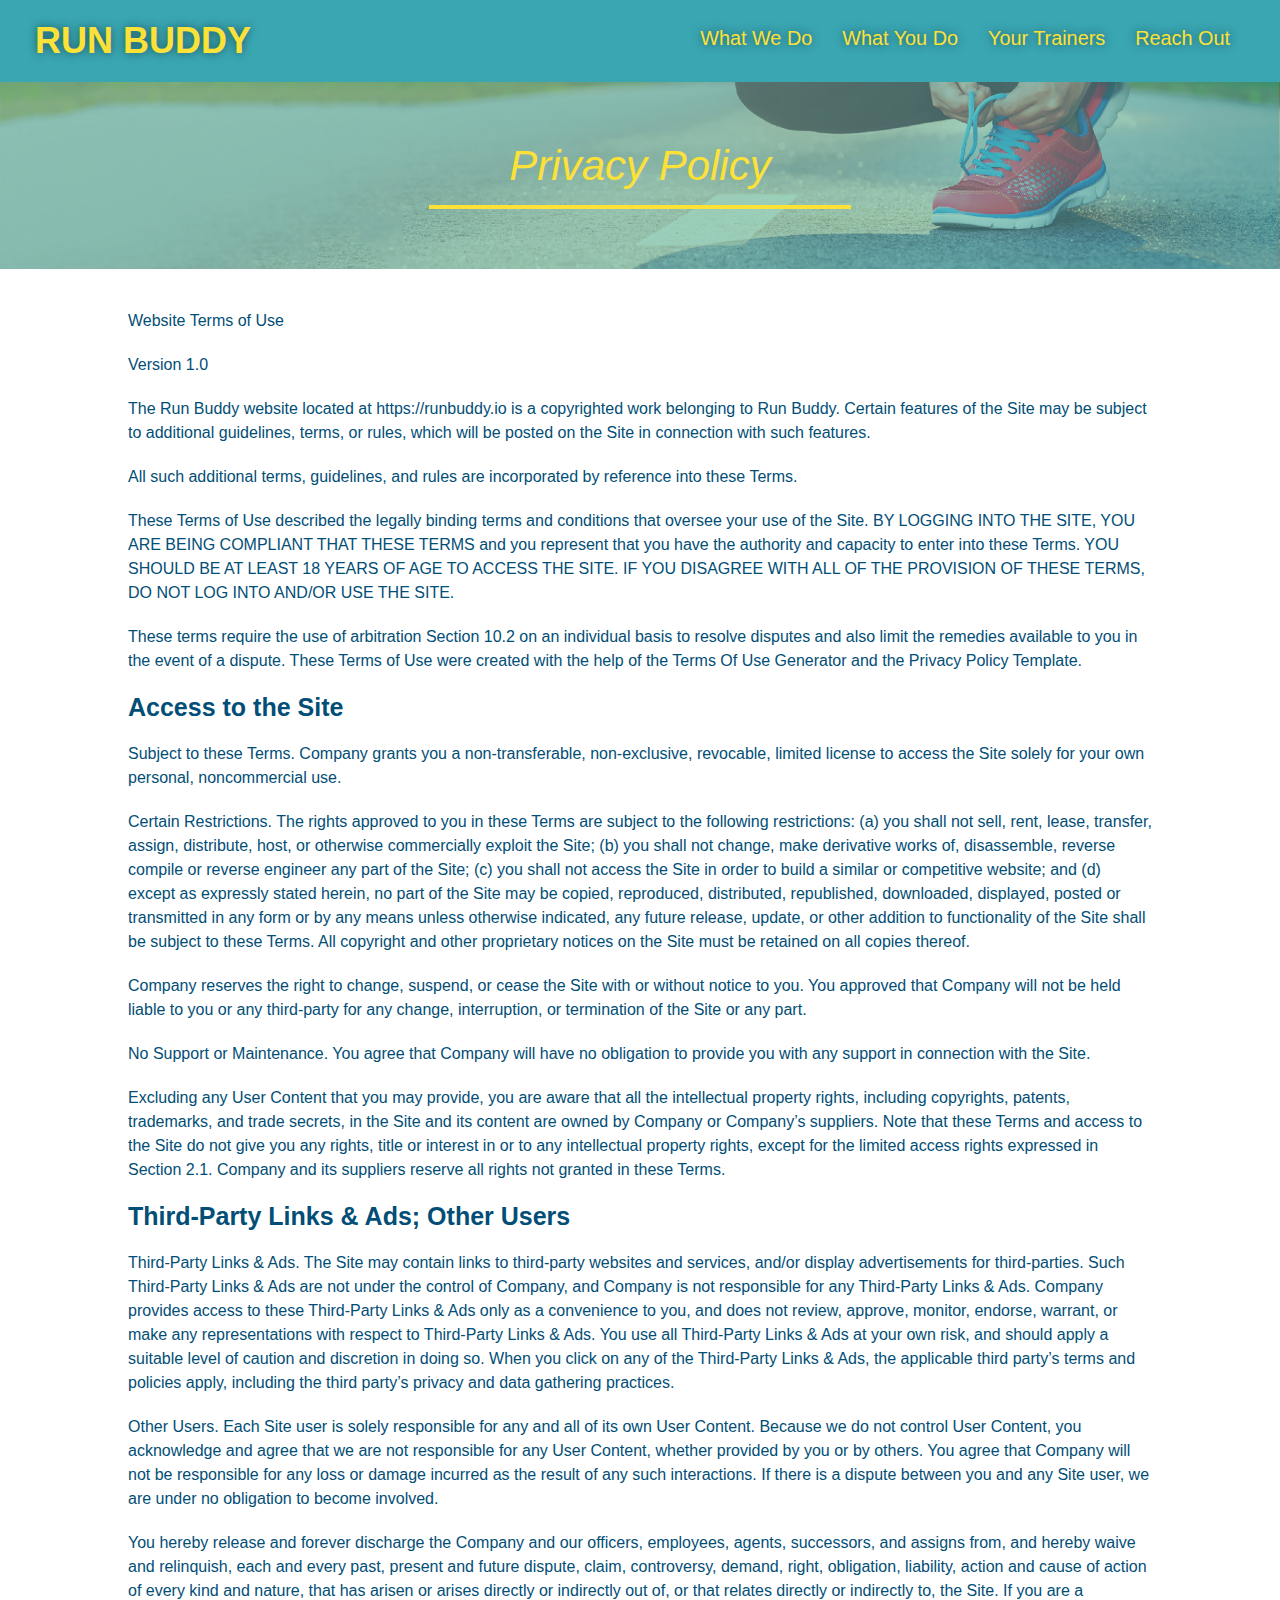
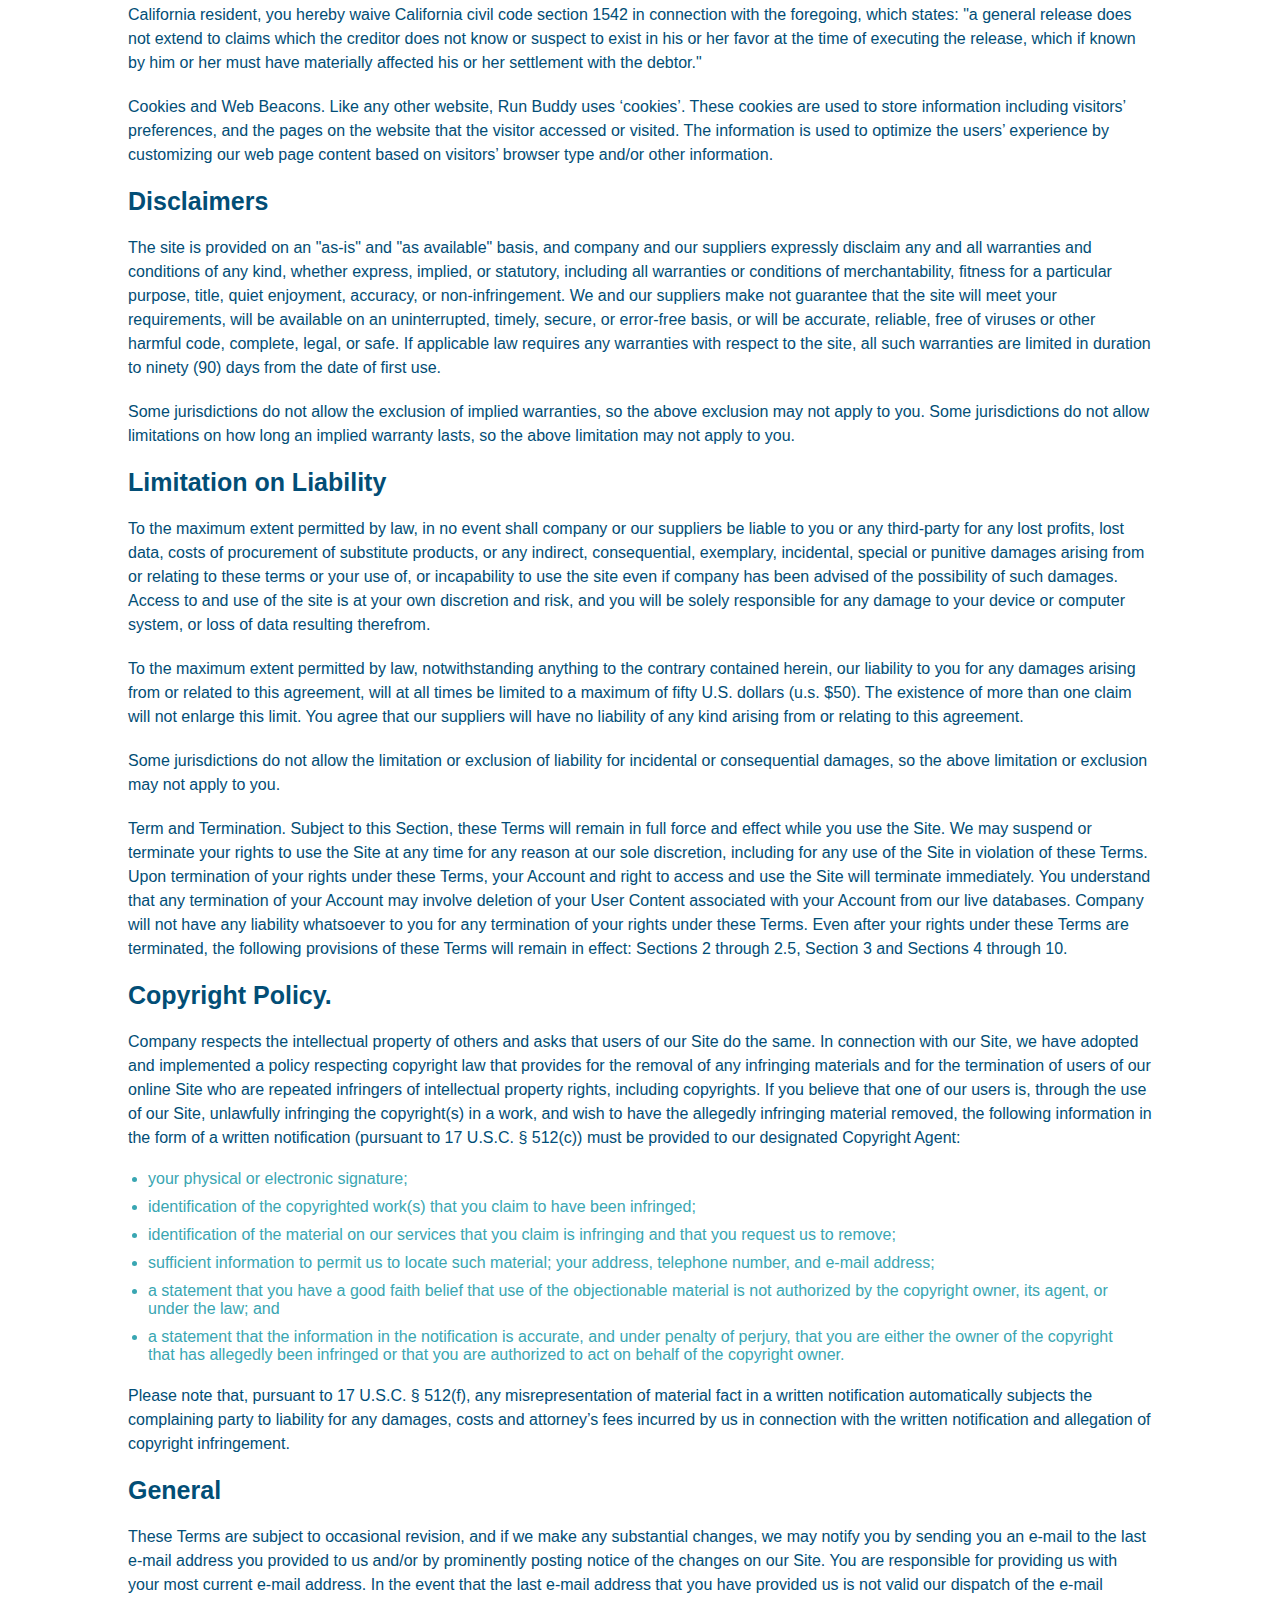
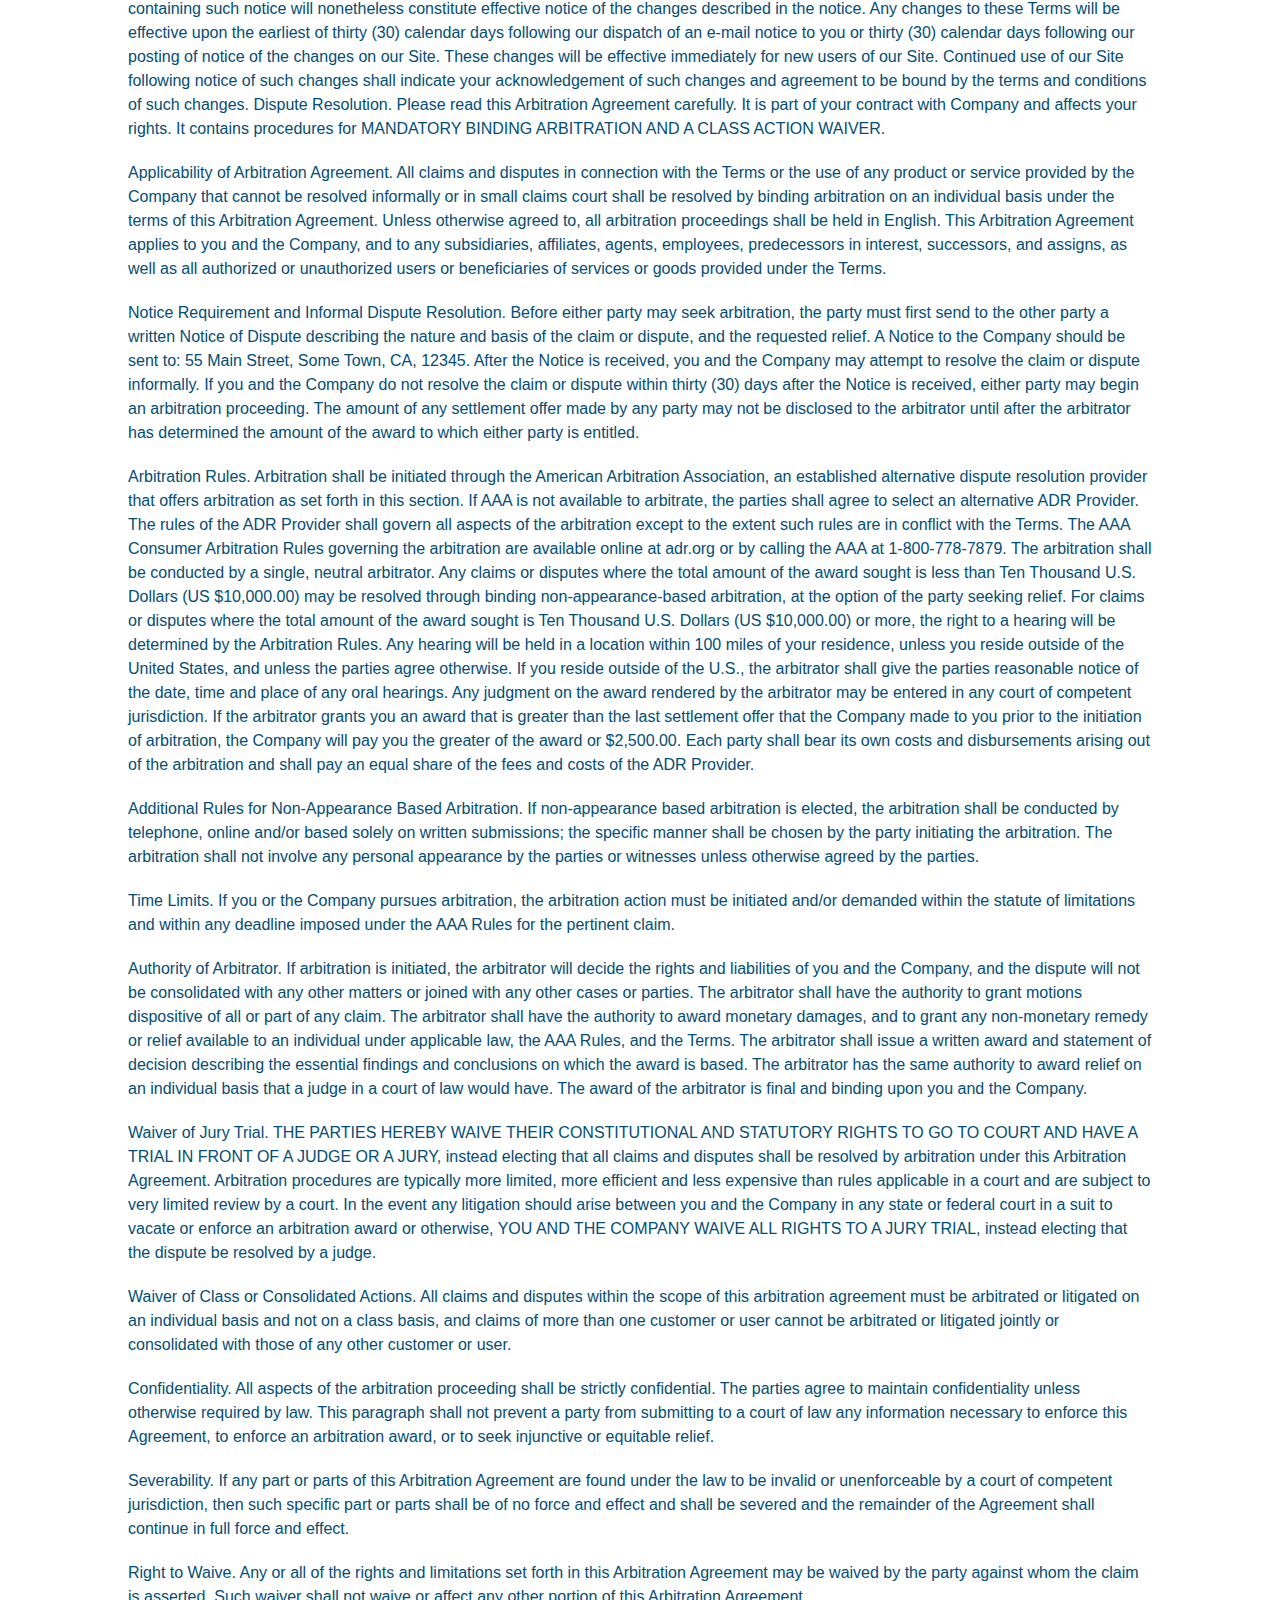
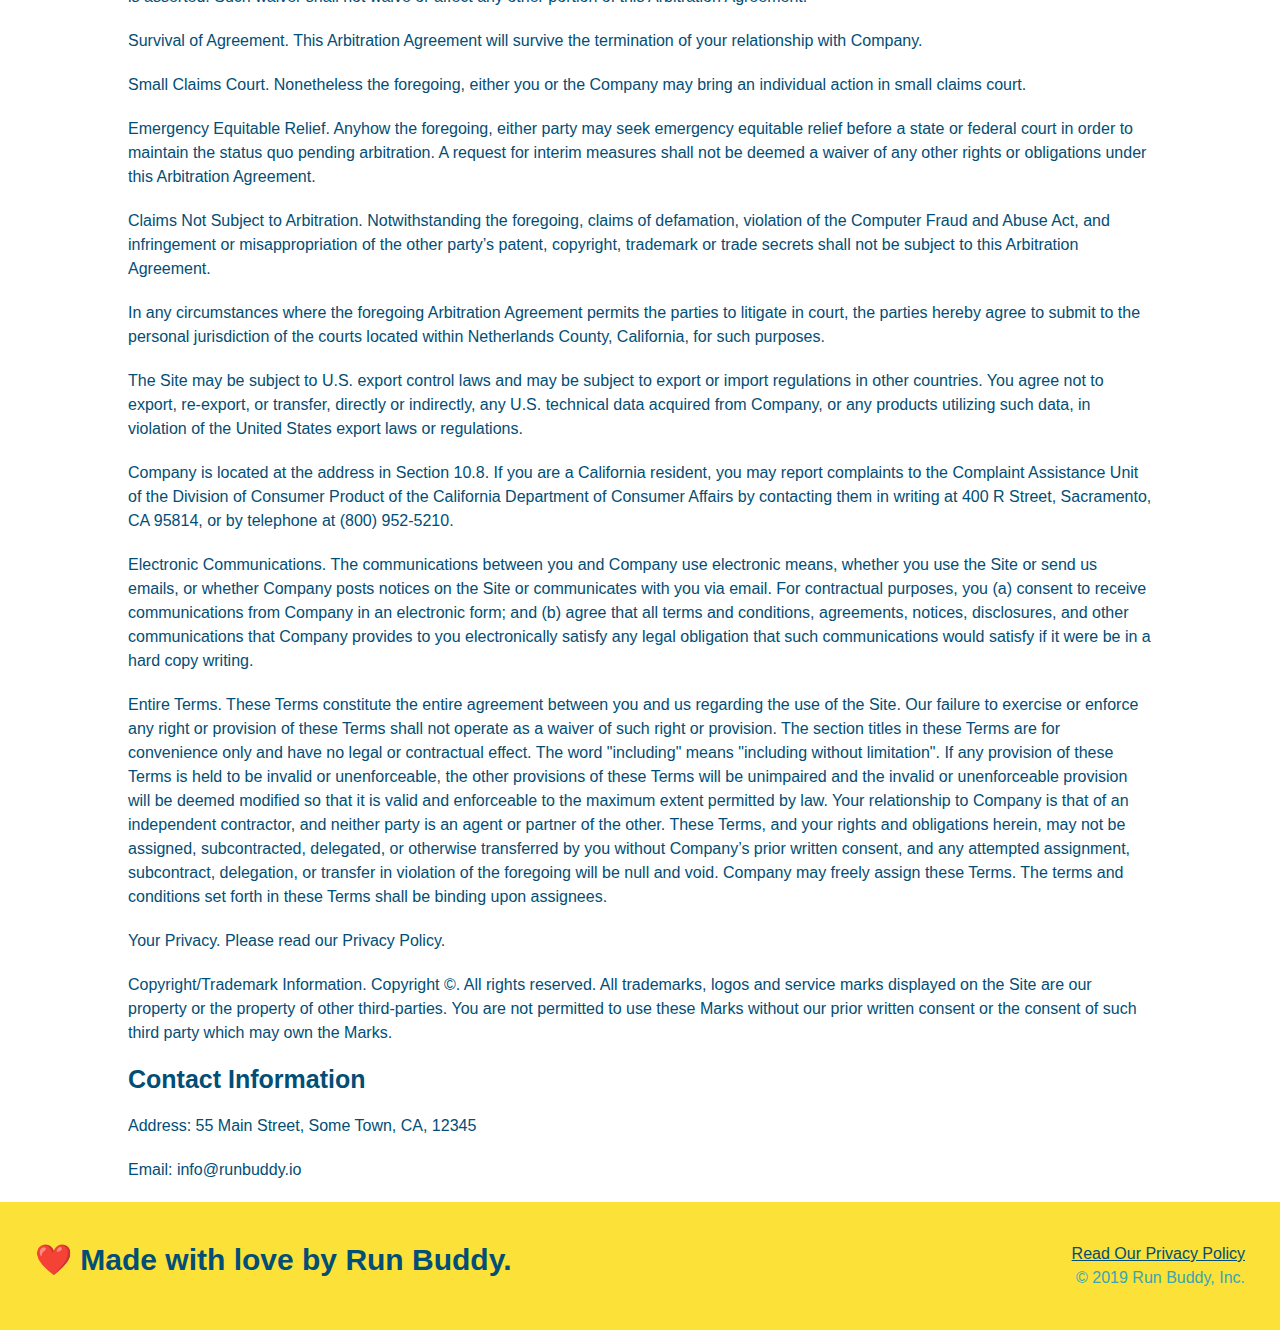
==== commit 3a4dca30: "made header sticky" ====
--- a/privacy-policy.html
+++ b/privacy-policy.html
@@ -33,516 +33,431 @@
 
     <!-- hero/jumbotron -->
     <section class="hero">
-      <h2 class="page-title">Privacy Policy</h2>
+      <h2 class="page-title">
+        Privacy Policy
+      </h2>
     </section>
 
     <!-- body copy -->
     <article class="secondary-content">
-      <p>Website Terms of Use</p>
-
-      <p>Version 1.0</p>
-
-      <p>
-        The Run Buddy website located at https://runbuddy.io is a copyrighted
-        work belonging to Run Buddy. Certain features of the Site may be subject
-        to additional guidelines, terms, or rules, which will be posted on the
-        Site in connection with such features.
-      </p>
-
-      <p>
-        All such additional terms, guidelines, and rules are incorporated by
-        reference into these Terms.
-      </p>
-
-      <p>
-        These Terms of Use described the legally binding terms and conditions
-        that oversee your use of the Site. BY LOGGING INTO THE SITE, YOU ARE
-        BEING COMPLIANT THAT THESE TERMS and you represent that you have the
-        authority and capacity to enter into these Terms. YOU SHOULD BE AT LEAST
-        18 YEARS OF AGE TO ACCESS THE SITE. IF YOU DISAGREE WITH ALL OF THE
-        PROVISION OF THESE TERMS, DO NOT LOG INTO AND/OR USE THE SITE.
-      </p>
-
-      <p>
-        These terms require the use of arbitration Section 10.2 on an individual
-        basis to resolve disputes and also limit the remedies available to you
-        in the event of a dispute. These Terms of Use were created with the help
-        of the Terms Of Use Generator and the Privacy Policy Template.
-      </p>
-
-      <h3>Access to the Site</h3>
-
-      <p>
-        Subject to these Terms. Company grants you a non-transferable,
-        non-exclusive, revocable, limited license to access the Site solely for
-        your own personal, noncommercial use.
-      </p>
-
-      <p>
-        Certain Restrictions. The rights approved to you in these Terms are
-        subject to the following restrictions: (a) you shall not sell, rent,
-        lease, transfer, assign, distribute, host, or otherwise commercially
-        exploit the Site; (b) you shall not change, make derivative works of,
-        disassemble, reverse compile or reverse engineer any part of the Site;
-        (c) you shall not access the Site in order to build a similar or
-        competitive website; and (d) except as expressly stated herein, no part
-        of the Site may be copied, reproduced, distributed, republished,
-        downloaded, displayed, posted or transmitted in any form or by any means
-        unless otherwise indicated, any future release, update, or other
-        addition to functionality of the Site shall be subject to these Terms.
-        All copyright and other proprietary notices on the Site must be retained
-        on all copies thereof.
-      </p>
-
-      <p>
-        Company reserves the right to change, suspend, or cease the Site with or
-        without notice to you. You approved that Company will not be held liable
-        to you or any third-party for any change, interruption, or termination
-        of the Site or any part.
-      </p>
-
-      <p>
-        No Support or Maintenance. You agree that Company will have no
-        obligation to provide you with any support in connection with the Site.
-      </p>
-
-      <p>
-        Excluding any User Content that you may provide, you are aware that all
-        the intellectual property rights, including copyrights, patents,
-        trademarks, and trade secrets, in the Site and its content are owned by
-        Company or Company’s suppliers. Note that these Terms and access to the
-        Site do not give you any rights, title or interest in or to any
-        intellectual property rights, except for the limited access rights
-        expressed in Section 2.1. Company and its suppliers reserve all rights
-        not granted in these Terms.
-      </p>
-
-      <h3>Third-Party Links & Ads; Other Users</h3>
-
-      <p>
-        Third-Party Links & Ads. The Site may contain links to third-party
-        websites and services, and/or display advertisements for third-parties.
-        Such Third-Party Links & Ads are not under the control of Company, and
-        Company is not responsible for any Third-Party Links & Ads. Company
-        provides access to these Third-Party Links & Ads only as a convenience
-        to you, and does not review, approve, monitor, endorse, warrant, or make
-        any representations with respect to Third-Party Links & Ads. You use all
-        Third-Party Links & Ads at your own risk, and should apply a suitable
-        level of caution and discretion in doing so. When you click on any of
-        the Third-Party Links & Ads, the applicable third party’s terms and
-        policies apply, including the third party’s privacy and data gathering
-        practices.
-      </p>
-
-      <p>
-        Other Users. Each Site user is solely responsible for any and all of its
-        own User Content. Because we do not control User Content, you
-        acknowledge and agree that we are not responsible for any User Content,
-        whether provided by you or by others. You agree that Company will not be
-        responsible for any loss or damage incurred as the result of any such
-        interactions. If there is a dispute between you and any Site user, we
-        are under no obligation to become involved.
-      </p>
-
-      <p>
-        You hereby release and forever discharge the Company and our officers,
-        employees, agents, successors, and assigns from, and hereby waive and
-        relinquish, each and every past, present and future dispute, claim,
-        controversy, demand, right, obligation, liability, action and cause of
-        action of every kind and nature, that has arisen or arises directly or
-        indirectly out of, or that relates directly or indirectly to, the Site.
-        If you are a California resident, you hereby waive California civil code
-        section 1542 in connection with the foregoing, which states: "a general
-        release does not extend to claims which the creditor does not know or
-        suspect to exist in his or her favor at the time of executing the
-        release, which if known by him or her must have materially affected his
-        or her settlement with the debtor."
-      </p>
-
-      <p>
-        Cookies and Web Beacons. Like any other website, Run Buddy uses
-        ‘cookies’. These cookies are used to store information including
-        visitors’ preferences, and the pages on the website that the visitor
-        accessed or visited. The information is used to optimize the users’
-        experience by customizing our web page content based on visitors’
+      <p>
+        Website Terms of Use
+      </p>
+
+      <p>
+        Version 1.0
+      </p>
+
+      <p>
+        The Run Buddy website located at https://runbuddy.io is a copyrighted work belonging to Run Buddy. Certain
+        features of the Site may be subject to additional guidelines, terms, or rules, which will be posted on the Site
+        in connection with such features.
+      </p>
+
+      <p>
+        All such additional terms, guidelines, and rules are incorporated by reference into these Terms.
+      </p>
+
+      <p>
+        These Terms of Use described the legally binding terms and conditions that oversee your use of the Site. BY
+        LOGGING INTO THE SITE, YOU ARE BEING COMPLIANT THAT THESE TERMS and you represent that you have the authority
+        and capacity to enter into these Terms. YOU SHOULD BE AT LEAST 18 YEARS OF AGE TO ACCESS THE SITE. IF YOU
+        DISAGREE WITH ALL OF THE PROVISION OF THESE TERMS, DO NOT LOG INTO AND/OR USE THE SITE.
+      </p>
+
+      <p>
+        These terms require the use of arbitration Section 10.2 on an individual basis to resolve disputes and also
+        limit the remedies available to you in the event of a dispute. These Terms of Use were created with the help of
+        the Terms Of Use Generator and the Privacy Policy Template.
+      </p>
+
+      <h3>
+        Access to the Site
+      </h3>
+
+      <p>
+        Subject to these Terms. Company grants you a non-transferable, non-exclusive, revocable, limited license to
+        access the Site solely for your own personal, noncommercial use.
+      </p>
+
+      <p>
+        Certain Restrictions. The rights approved to you in these Terms are subject to the following restrictions: (a)
+        you shall not sell, rent, lease, transfer, assign, distribute, host, or otherwise commercially exploit the Site;
+        (b) you shall not change, make derivative works of, disassemble, reverse compile or reverse engineer any part of
+        the Site; (c) you shall not access the Site in order to build a similar or competitive website; and (d) except
+        as expressly stated herein, no part of the Site may be copied, reproduced, distributed, republished, downloaded,
+        displayed, posted or transmitted in any form or by any means unless otherwise indicated, any future release,
+        update, or other addition to functionality of the Site shall be subject to these Terms. All copyright and other
+        proprietary notices on the Site must be retained on all copies thereof.
+      </p>
+
+      <p>
+        Company reserves the right to change, suspend, or cease the Site with or without notice to you. You approved
+        that Company will not be held liable to you or any third-party for any change, interruption, or termination of
+        the Site or any part.
+      </p>
+
+      <p>
+        No Support or Maintenance. You agree that Company will have no obligation to provide you with any support in
+        connection with the Site.
+      </p>
+
+      <p>
+        Excluding any User Content that you may provide, you are aware that all the intellectual property rights,
+        including copyrights, patents, trademarks, and trade secrets, in the Site and its content are owned by Company
+        or Company’s suppliers. Note that these Terms and access to the Site do not give you any rights, title or
+        interest in or to any intellectual property rights, except for the limited access rights expressed in Section
+        2.1. Company and its suppliers reserve all rights not granted in these Terms.
+      </p>
+
+      <h3>
+        Third-Party Links & Ads; Other Users
+      </h3>
+
+      <p>
+        Third-Party Links & Ads. The Site may contain links to third-party websites and services, and/or display
+        advertisements for third-parties. Such Third-Party Links & Ads are not under the control of Company, and Company
+        is not responsible for any Third-Party Links & Ads. Company provides access to these Third-Party Links & Ads
+        only as a convenience to you, and does not review, approve, monitor, endorse, warrant, or make any
+        representations with respect to Third-Party Links & Ads. You use all Third-Party Links & Ads at your own risk,
+        and should apply a suitable level of caution and discretion in doing so. When you click on any of the
+        Third-Party Links & Ads, the applicable third party’s terms and policies apply, including the third party’s
+        privacy and data gathering practices.
+      </p>
+
+      <p>
+        Other Users. Each Site user is solely responsible for any and all of its own User Content. Because we do not
+        control User Content, you acknowledge and agree that we are not responsible for any User Content, whether
+        provided by you or by others. You agree that Company will not be responsible for any loss or damage incurred as
+        the result of any such interactions. If there is a dispute between you and any Site user, we are under no
+        obligation to become involved.
+      </p>
+
+      <p>
+        You hereby release and forever discharge the Company and our officers, employees, agents, successors, and
+        assigns from, and hereby waive and relinquish, each and every past, present and future dispute, claim,
+        controversy, demand, right, obligation, liability, action and cause of action of every kind and nature, that has
+        arisen or arises directly or indirectly out of, or that relates directly or indirectly to, the Site. If you are
+        a California resident, you hereby waive California civil code section 1542 in connection with the foregoing,
+        which states: "a general release does not extend to claims which the creditor does not know or suspect to exist
+        in his or her favor at the time of executing the release, which if known by him or her must have materially
+        affected his or her settlement with the debtor."
+      </p>
+
+      <p>
+        Cookies and Web Beacons. Like any other website, Run Buddy uses ‘cookies’. These cookies are used to store
+        information including visitors’ preferences, and the pages on the website that the visitor accessed or visited.
+        The information is used to optimize the users’ experience by customizing our web page content based on visitors’
         browser type and/or other information.
       </p>
 
-      <h3>Disclaimers</h3>
-
-      <p>
-        The site is provided on an "as-is" and "as available" basis, and company
-        and our suppliers expressly disclaim any and all warranties and
-        conditions of any kind, whether express, implied, or statutory,
-        including all warranties or conditions of merchantability, fitness for a
-        particular purpose, title, quiet enjoyment, accuracy, or
-        non-infringement. We and our suppliers make not guarantee that the site
-        will meet your requirements, will be available on an uninterrupted,
-        timely, secure, or error-free basis, or will be accurate, reliable, free
-        of viruses or other harmful code, complete, legal, or safe. If
-        applicable law requires any warranties with respect to the site, all
-        such warranties are limited in duration to ninety (90) days from the
-        date of first use.
-      </p>
-
-      <p>
-        Some jurisdictions do not allow the exclusion of implied warranties, so
-        the above exclusion may not apply to you. Some jurisdictions do not
-        allow limitations on how long an implied warranty lasts, so the above
-        limitation may not apply to you.
-      </p>
-
-      <h3>Limitation on Liability</h3>
-
-      <p>
-        To the maximum extent permitted by law, in no event shall company or our
-        suppliers be liable to you or any third-party for any lost profits, lost
-        data, costs of procurement of substitute products, or any indirect,
-        consequential, exemplary, incidental, special or punitive damages
-        arising from or relating to these terms or your use of, or incapability
-        to use the site even if company has been advised of the possibility of
-        such damages. Access to and use of the site is at your own discretion
-        and risk, and you will be solely responsible for any damage to your
-        device or computer system, or loss of data resulting therefrom.
-      </p>
-
-      <p>
-        To the maximum extent permitted by law, notwithstanding anything to the
-        contrary contained herein, our liability to you for any damages arising
-        from or related to this agreement, will at all times be limited to a
-        maximum of fifty U.S. dollars (u.s. $50). The existence of more than one
-        claim will not enlarge this limit. You agree that our suppliers will
-        have no liability of any kind arising from or relating to this
-        agreement.
-      </p>
-
-      <p>
-        Some jurisdictions do not allow the limitation or exclusion of liability
-        for incidental or consequential damages, so the above limitation or
-        exclusion may not apply to you.
-      </p>
-
-      <p>
-        Term and Termination. Subject to this Section, these Terms will remain
-        in full force and effect while you use the Site. We may suspend or
-        terminate your rights to use the Site at any time for any reason at our
-        sole discretion, including for any use of the Site in violation of these
-        Terms. Upon termination of your rights under these Terms, your Account
-        and right to access and use the Site will terminate immediately. You
-        understand that any termination of your Account may involve deletion of
-        your User Content associated with your Account from our live databases.
-        Company will not have any liability whatsoever to you for any
-        termination of your rights under these Terms. Even after your rights
-        under these Terms are terminated, the following provisions of these
-        Terms will remain in effect: Sections 2 through 2.5, Section 3 and
-        Sections 4 through 10.
-      </p>
-
-      <h3>Copyright Policy.</h3>
-
-      <p>
-        Company respects the intellectual property of others and asks that users
-        of our Site do the same. In connection with our Site, we have adopted
-        and implemented a policy respecting copyright law that provides for the
-        removal of any infringing materials and for the termination of users of
-        our online Site who are repeated infringers of intellectual property
-        rights, including copyrights. If you believe that one of our users is,
-        through the use of our Site, unlawfully infringing the copyright(s) in a
-        work, and wish to have the allegedly infringing material removed, the
-        following information in the form of a written notification (pursuant to
-        17 U.S.C. § 512(c)) must be provided to our designated Copyright Agent:
+      <h3>
+        Disclaimers
+      </h3>
+
+      <p>
+        The site is provided on an "as-is" and "as available" basis, and company and our suppliers expressly disclaim
+        any and all warranties and conditions of any kind, whether express, implied, or statutory, including all
+        warranties or conditions of merchantability, fitness for a particular purpose, title, quiet enjoyment, accuracy,
+        or non-infringement. We and our suppliers make not guarantee that the site will meet your requirements, will be
+        available on an uninterrupted, timely, secure, or error-free basis, or will be accurate, reliable, free of
+        viruses or other harmful code, complete, legal, or safe. If applicable law requires any warranties with respect
+        to the site, all such warranties are limited in duration to ninety (90) days from the date of first use.
+      </p>
+
+      <p>
+        Some jurisdictions do not allow the exclusion of implied warranties, so the above exclusion may not apply to
+        you. Some jurisdictions do not allow limitations on how long an implied warranty lasts, so the above limitation
+        may not apply to you.
+      </p>
+
+      <h3>
+        Limitation on Liability
+      </h3>
+
+      <p>
+        To the maximum extent permitted by law, in no event shall company or our suppliers be liable to you or any
+        third-party for any lost profits, lost data, costs of procurement of substitute products, or any indirect,
+        consequential, exemplary, incidental, special or punitive damages arising from or relating to these terms or
+        your use of, or incapability to use the site even if company has been advised of the possibility of such
+        damages. Access to and use of the site is at your own discretion and risk, and you will be solely responsible
+        for any damage to your device or computer system, or loss of data resulting therefrom.
+      </p>
+
+      <p>
+        To the maximum extent permitted by law, notwithstanding anything to the contrary contained herein, our liability
+        to you for any damages arising from or related to this agreement, will at all times be limited to a maximum of
+        fifty U.S. dollars (u.s. $50). The existence of more than one claim will not enlarge this limit. You agree that
+        our suppliers will have no liability of any kind arising from or relating to this agreement.
+      </p>
+
+      <p>
+        Some jurisdictions do not allow the limitation or exclusion of liability for incidental or consequential
+        damages, so the above limitation or exclusion may not apply to you.
+      </p>
+
+      <p>
+        Term and Termination. Subject to this Section, these Terms will remain in full force and effect while you use
+        the Site. We may suspend or terminate your rights to use the Site at any time for any reason at our sole
+        discretion, including for any use of the Site in violation of these Terms. Upon termination of your rights under
+        these Terms, your Account and right to access and use the Site will terminate immediately. You understand that
+        any termination of your Account may involve deletion of your User Content associated with your Account from our
+        live databases. Company will not have any liability whatsoever to you for any termination of your rights under
+        these Terms. Even after your rights under these Terms are terminated, the following provisions of these Terms
+        will remain in effect: Sections 2 through 2.5, Section 3 and Sections 4 through 10.
+      </p>
+
+      <h3>
+        Copyright Policy.
+      </h3>
+
+      <p>
+        Company respects the intellectual property of others and asks that users of our Site do the same. In connection
+        with our Site, we have adopted and implemented a policy respecting copyright law that provides for the removal
+        of any infringing materials and for the termination of users of our online Site who are repeated infringers of
+        intellectual property rights, including copyrights. If you believe that one of our users is, through the use of
+        our Site, unlawfully infringing the copyright(s) in a work, and wish to have the allegedly infringing material
+        removed, the following information in the form of a written notification (pursuant to 17 U.S.C. § 512(c)) must
+        be provided to our designated Copyright Agent:
       </p>
 
       <ul>
-        <li>your physical or electronic signature;</li>
-        <li>
-          identification of the copyrighted work(s) that you claim to have been
-          infringed;
-        </li>
-        <li>
-          identification of the material on our services that you claim is
-          infringing and that you request us to remove;
-        </li>
-        <li>
-          sufficient information to permit us to locate such material; your
-          address, telephone number, and e-mail address;
-        </li>
-        <li>
-          a statement that you have a good faith belief that use of the
-          objectionable material is not authorized by the copyright owner, its
-          agent, or under the law; and
-        </li>
-        <li>
-          a statement that the information in the notification is accurate, and
-          under penalty of perjury, that you are either the owner of the
-          copyright that has allegedly been infringed or that you are authorized
-          to act on behalf of the copyright owner.
+        <li>
+          your physical or electronic signature;
+        </li>
+        <li>
+          identification of the copyrighted work(s) that you claim to have been infringed;
+        </li>
+        <li>
+          identification of the material on our services that you claim is infringing and that you request us to remove;
+        </li>
+        <li>
+          sufficient information to permit us to locate such material; your address, telephone number, and e-mail
+          address;
+        </li>
+        <li>
+          a statement that you have a good faith belief that use of the objectionable material is not authorized by the
+          copyright owner, its agent, or under the law; and
+        </li>
+        <li>
+          a statement that the information in the notification is accurate, and under penalty of perjury, that you are
+          either the owner of the copyright that has allegedly been infringed or that you are authorized to act on
+          behalf of the copyright owner.
         </li>
       </ul>
 
       <p>
-        Please note that, pursuant to 17 U.S.C. § 512(f), any misrepresentation
-        of material fact in a written notification automatically subjects the
-        complaining party to liability for any damages, costs and attorney’s
-        fees incurred by us in connection with the written notification and
-        allegation of copyright infringement.
-      </p>
-
-      <h3>General</h3>
-
-      <p>
-        These Terms are subject to occasional revision, and if we make any
-        substantial changes, we may notify you by sending you an e-mail to the
-        last e-mail address you provided to us and/or by prominently posting
-        notice of the changes on our Site. You are responsible for providing us
-        with your most current e-mail address. In the event that the last e-mail
-        address that you have provided us is not valid our dispatch of the
-        e-mail containing such notice will nonetheless constitute effective
-        notice of the changes described in the notice. Any changes to these
-        Terms will be effective upon the earliest of thirty (30) calendar days
-        following our dispatch of an e-mail notice to you or thirty (30)
-        calendar days following our posting of notice of the changes on our
-        Site. These changes will be effective immediately for new users of our
-        Site. Continued use of our Site following notice of such changes shall
-        indicate your acknowledgement of such changes and agreement to be bound
-        by the terms and conditions of such changes. Dispute Resolution. Please
-        read this Arbitration Agreement carefully. It is part of your contract
-        with Company and affects your rights. It contains procedures for
-        MANDATORY BINDING ARBITRATION AND A CLASS ACTION WAIVER.
-      </p>
-
-      <p>
-        Applicability of Arbitration Agreement. All claims and disputes in
-        connection with the Terms or the use of any product or service provided
-        by the Company that cannot be resolved informally or in small claims
-        court shall be resolved by binding arbitration on an individual basis
-        under the terms of this Arbitration Agreement. Unless otherwise agreed
-        to, all arbitration proceedings shall be held in English. This
-        Arbitration Agreement applies to you and the Company, and to any
-        subsidiaries, affiliates, agents, employees, predecessors in interest,
-        successors, and assigns, as well as all authorized or unauthorized users
-        or beneficiaries of services or goods provided under the Terms.
-      </p>
-
-      <p>
-        Notice Requirement and Informal Dispute Resolution. Before either party
-        may seek arbitration, the party must first send to the other party a
-        written Notice of Dispute describing the nature and basis of the claim
-        or dispute, and the requested relief. A Notice to the Company should be
-        sent to: 55 Main Street, Some Town, CA, 12345. After the Notice is
-        received, you and the Company may attempt to resolve the claim or
-        dispute informally. If you and the Company do not resolve the claim or
-        dispute within thirty (30) days after the Notice is received, either
-        party may begin an arbitration proceeding. The amount of any settlement
-        offer made by any party may not be disclosed to the arbitrator until
-        after the arbitrator has determined the amount of the award to which
-        either party is entitled.
-      </p>
-
-      <p>
-        Arbitration Rules. Arbitration shall be initiated through the American
-        Arbitration Association, an established alternative dispute resolution
-        provider that offers arbitration as set forth in this section. If AAA is
-        not available to arbitrate, the parties shall agree to select an
-        alternative ADR Provider. The rules of the ADR Provider shall govern all
-        aspects of the arbitration except to the extent such rules are in
-        conflict with the Terms. The AAA Consumer Arbitration Rules governing
-        the arbitration are available online at adr.org or by calling the AAA at
-        1-800-778-7879. The arbitration shall be conducted by a single, neutral
-        arbitrator. Any claims or disputes where the total amount of the award
-        sought is less than Ten Thousand U.S. Dollars (US $10,000.00) may be
-        resolved through binding non-appearance-based arbitration, at the option
-        of the party seeking relief. For claims or disputes where the total
-        amount of the award sought is Ten Thousand U.S. Dollars (US $10,000.00)
-        or more, the right to a hearing will be determined by the Arbitration
-        Rules. Any hearing will be held in a location within 100 miles of your
-        residence, unless you reside outside of the United States, and unless
-        the parties agree otherwise. If you reside outside of the U.S., the
-        arbitrator shall give the parties reasonable notice of the date, time
-        and place of any oral hearings. Any judgment on the award rendered by
-        the arbitrator may be entered in any court of competent jurisdiction. If
-        the arbitrator grants you an award that is greater than the last
-        settlement offer that the Company made to you prior to the initiation of
-        arbitration, the Company will pay you the greater of the award or
-        $2,500.00. Each party shall bear its own costs and disbursements arising
-        out of the arbitration and shall pay an equal share of the fees and
-        costs of the ADR Provider.
-      </p>
-
-      <p>
-        Additional Rules for Non-Appearance Based Arbitration. If non-appearance
-        based arbitration is elected, the arbitration shall be conducted by
-        telephone, online and/or based solely on written submissions; the
-        specific manner shall be chosen by the party initiating the arbitration.
-        The arbitration shall not involve any personal appearance by the parties
-        or witnesses unless otherwise agreed by the parties.
-      </p>
-
-      <p>
-        Time Limits. If you or the Company pursues arbitration, the arbitration
-        action must be initiated and/or demanded within the statute of
-        limitations and within any deadline imposed under the AAA Rules for the
-        pertinent claim.
-      </p>
-
-      <p>
-        Authority of Arbitrator. If arbitration is initiated, the arbitrator
-        will decide the rights and liabilities of you and the Company, and the
-        dispute will not be consolidated with any other matters or joined with
-        any other cases or parties. The arbitrator shall have the authority to
-        grant motions dispositive of all or part of any claim. The arbitrator
-        shall have the authority to award monetary damages, and to grant any
-        non-monetary remedy or relief available to an individual under
-        applicable law, the AAA Rules, and the Terms. The arbitrator shall issue
-        a written award and statement of decision describing the essential
-        findings and conclusions on which the award is based. The arbitrator has
-        the same authority to award relief on an individual basis that a judge
-        in a court of law would have. The award of the arbitrator is final and
-        binding upon you and the Company.
-      </p>
-
-      <p>
-        Waiver of Jury Trial. THE PARTIES HEREBY WAIVE THEIR CONSTITUTIONAL AND
-        STATUTORY RIGHTS TO GO TO COURT AND HAVE A TRIAL IN FRONT OF A JUDGE OR
-        A JURY, instead electing that all claims and disputes shall be resolved
-        by arbitration under this Arbitration Agreement. Arbitration procedures
-        are typically more limited, more efficient and less expensive than rules
-        applicable in a court and are subject to very limited review by a court.
-        In the event any litigation should arise between you and the Company in
-        any state or federal court in a suit to vacate or enforce an arbitration
-        award or otherwise, YOU AND THE COMPANY WAIVE ALL RIGHTS TO A JURY
-        TRIAL, instead electing that the dispute be resolved by a judge.
-      </p>
-
-      <p>
-        Waiver of Class or Consolidated Actions. All claims and disputes within
-        the scope of this arbitration agreement must be arbitrated or litigated
-        on an individual basis and not on a class basis, and claims of more than
-        one customer or user cannot be arbitrated or litigated jointly or
-        consolidated with those of any other customer or user.
-      </p>
-
-      <p>
-        Confidentiality. All aspects of the arbitration proceeding shall be
-        strictly confidential. The parties agree to maintain confidentiality
-        unless otherwise required by law. This paragraph shall not prevent a
-        party from submitting to a court of law any information necessary to
-        enforce this Agreement, to enforce an arbitration award, or to seek
-        injunctive or equitable relief.
-      </p>
-
-      <p>
-        Severability. If any part or parts of this Arbitration Agreement are
-        found under the law to be invalid or unenforceable by a court of
-        competent jurisdiction, then such specific part or parts shall be of no
-        force and effect and shall be severed and the remainder of the Agreement
-        shall continue in full force and effect.
-      </p>
-
-      <p>
-        Right to Waive. Any or all of the rights and limitations set forth in
-        this Arbitration Agreement may be waived by the party against whom the
-        claim is asserted. Such waiver shall not waive or affect any other
-        portion of this Arbitration Agreement.
-      </p>
-
-      <p>
-        Survival of Agreement. This Arbitration Agreement will survive the
-        termination of your relationship with Company.
-      </p>
-
-      <p>
-        Small Claims Court. Nonetheless the foregoing, either you or the Company
-        may bring an individual action in small claims court.
-      </p>
-
-      <p>
-        Emergency Equitable Relief. Anyhow the foregoing, either party may seek
-        emergency equitable relief before a state or federal court in order to
-        maintain the status quo pending arbitration. A request for interim
-        measures shall not be deemed a waiver of any other rights or obligations
-        under this Arbitration Agreement.
-      </p>
-
-      <p>
-        Claims Not Subject to Arbitration. Notwithstanding the foregoing, claims
-        of defamation, violation of the Computer Fraud and Abuse Act, and
-        infringement or misappropriation of the other party’s patent, copyright,
-        trademark or trade secrets shall not be subject to this Arbitration
-        Agreement.
-      </p>
-
-      <p>
-        In any circumstances where the foregoing Arbitration Agreement permits
-        the parties to litigate in court, the parties hereby agree to submit to
-        the personal jurisdiction of the courts located within Netherlands
-        County, California, for such purposes.
-      </p>
-
-      <p>
-        The Site may be subject to U.S. export control laws and may be subject
-        to export or import regulations in other countries. You agree not to
-        export, re-export, or transfer, directly or indirectly, any U.S.
-        technical data acquired from Company, or any products utilizing such
-        data, in violation of the United States export laws or regulations.
-      </p>
-
-      <p>
-        Company is located at the address in Section 10.8. If you are a
-        California resident, you may report complaints to the Complaint
-        Assistance Unit of the Division of Consumer Product of the California
-        Department of Consumer Affairs by contacting them in writing at 400 R
-        Street, Sacramento, CA 95814, or by telephone at (800) 952-5210.
-      </p>
-
-      <p>
-        Electronic Communications. The communications between you and Company
-        use electronic means, whether you use the Site or send us emails, or
-        whether Company posts notices on the Site or communicates with you via
-        email. For contractual purposes, you (a) consent to receive
-        communications from Company in an electronic form; and (b) agree that
-        all terms and conditions, agreements, notices, disclosures, and other
-        communications that Company provides to you electronically satisfy any
-        legal obligation that such communications would satisfy if it were be in
-        a hard copy writing.
-      </p>
-
-      <p>
-        Entire Terms. These Terms constitute the entire agreement between you
-        and us regarding the use of the Site. Our failure to exercise or enforce
-        any right or provision of these Terms shall not operate as a waiver of
-        such right or provision. The section titles in these Terms are for
-        convenience only and have no legal or contractual effect. The word
-        "including" means "including without limitation". If any provision of
-        these Terms is held to be invalid or unenforceable, the other provisions
-        of these Terms will be unimpaired and the invalid or unenforceable
-        provision will be deemed modified so that it is valid and enforceable to
-        the maximum extent permitted by law. Your relationship to Company is
-        that of an independent contractor, and neither party is an agent or
-        partner of the other. These Terms, and your rights and obligations
-        herein, may not be assigned, subcontracted, delegated, or otherwise
-        transferred by you without Company’s prior written consent, and any
-        attempted assignment, subcontract, delegation, or transfer in violation
-        of the foregoing will be null and void. Company may freely assign these
-        Terms. The terms and conditions set forth in these Terms shall be
-        binding upon assignees.
-      </p>
-
-      <p>Your Privacy. Please read our Privacy Policy.</p>
-
-      <p>
-        Copyright/Trademark Information. Copyright ©. All rights reserved. All
-        trademarks, logos and service marks displayed on the Site are our
-        property or the property of other third-parties. You are not permitted
-        to use these Marks without our prior written consent or the consent of
-        such third party which may own the Marks.
-      </p>
-
-      <h3>Contact Information</h3>
-
-      <p>Address: 55 Main Street, Some Town, CA, 12345</p>
-
-      <p>Email: info@runbuddy.io</p>
+        Please note that, pursuant to 17 U.S.C. § 512(f), any misrepresentation of material fact in a written
+        notification automatically subjects the complaining party to liability for any damages, costs and attorney’s
+        fees incurred by us in connection with the written notification and allegation of copyright infringement.
+      </p>
+
+      <h3>
+        General
+      </h3>
+
+      <p>
+        These Terms are subject to occasional revision, and if we make any substantial changes, we may notify you by
+        sending you an e-mail to the last e-mail address you provided to us and/or by prominently posting notice of the
+        changes on our Site. You are responsible for providing us with your most current e-mail address. In the event
+        that the last e-mail address that you have provided us is not valid our dispatch of the e-mail containing such
+        notice will nonetheless constitute effective notice of the changes described in the notice. Any changes to these
+        Terms will be effective upon the earliest of thirty (30) calendar days following our dispatch of an e-mail
+        notice to you or thirty (30) calendar days following our posting of notice of the changes on our Site. These
+        changes will be effective immediately for new users of our Site. Continued use of our Site following notice of
+        such changes shall indicate your acknowledgement of such changes and agreement to be bound by the terms and
+        conditions of such changes. Dispute Resolution. Please read this Arbitration Agreement carefully. It is part of
+        your contract with Company and affects your rights. It contains procedures for MANDATORY BINDING ARBITRATION AND
+        A CLASS ACTION WAIVER.
+      </p>
+
+      <p>
+        Applicability of Arbitration Agreement. All claims and disputes in connection with the Terms or the use of any
+        product or service provided by the Company that cannot be resolved informally or in small claims court shall be
+        resolved by binding arbitration on an individual basis under the terms of this Arbitration Agreement. Unless
+        otherwise agreed to, all arbitration proceedings shall be held in English. This Arbitration Agreement applies to
+        you and the Company, and to any subsidiaries, affiliates, agents, employees, predecessors in interest,
+        successors, and assigns, as well as all authorized or unauthorized users or beneficiaries of services or goods
+        provided under the Terms.
+      </p>
+
+      <p>
+        Notice Requirement and Informal Dispute Resolution. Before either party may seek arbitration, the party must
+        first send to the other party a written Notice of Dispute describing the nature and basis of the claim or
+        dispute, and the requested relief. A Notice to the Company should be sent to: 55 Main Street, Some Town, CA,
+        12345. After the Notice is received, you and the Company may attempt to resolve the claim or dispute informally.
+        If you and the Company do not resolve the claim or dispute within thirty (30) days after the Notice is received,
+        either party may begin an arbitration proceeding. The amount of any settlement offer made by any party may not
+        be disclosed to the arbitrator until after the arbitrator has determined the amount of the award to which either
+        party is entitled.
+      </p>
+
+      <p>
+        Arbitration Rules. Arbitration shall be initiated through the American Arbitration Association, an established
+        alternative dispute resolution provider that offers arbitration as set forth in this section. If AAA is not
+        available to arbitrate, the parties shall agree to select an alternative ADR Provider. The rules of the ADR
+        Provider shall govern all aspects of the arbitration except to the extent such rules are in conflict with the
+        Terms. The AAA Consumer Arbitration Rules governing the arbitration are available online at adr.org or by
+        calling the AAA at 1-800-778-7879. The arbitration shall be conducted by a single, neutral arbitrator. Any
+        claims or disputes where the total amount of the award sought is less than Ten Thousand U.S. Dollars (US
+        $10,000.00) may be resolved through binding non-appearance-based arbitration, at the option of the party seeking
+        relief. For claims or disputes where the total amount of the award sought is Ten Thousand U.S. Dollars (US
+        $10,000.00) or more, the right to a hearing will be determined by the Arbitration Rules. Any hearing will be
+        held in a location within 100 miles of your residence, unless you reside outside of the United States, and
+        unless the parties agree otherwise. If you reside outside of the U.S., the arbitrator shall give the parties
+        reasonable notice of the date, time and place of any oral hearings. Any judgment on the award rendered by the
+        arbitrator may be entered in any court of competent jurisdiction. If the arbitrator grants you an award that is
+        greater than the last settlement offer that the Company made to you prior to the initiation of arbitration, the
+        Company will pay you the greater of the award or $2,500.00. Each party shall bear its own costs and
+        disbursements arising out of the arbitration and shall pay an equal share of the fees and costs of the ADR
+        Provider.
+      </p>
+
+      <p>
+        Additional Rules for Non-Appearance Based Arbitration. If non-appearance based arbitration is elected, the
+        arbitration shall be conducted by telephone, online and/or based solely on written submissions; the specific
+        manner shall be chosen by the party initiating the arbitration. The arbitration shall not involve any personal
+        appearance by the parties or witnesses unless otherwise agreed by the parties.
+      </p>
+
+      <p>
+        Time Limits. If you or the Company pursues arbitration, the arbitration action must be initiated and/or demanded
+        within the statute of limitations and within any deadline imposed under the AAA Rules for the pertinent claim.
+      </p>
+
+      <p>
+        Authority of Arbitrator. If arbitration is initiated, the arbitrator will decide the rights and liabilities of
+        you and the Company, and the dispute will not be consolidated with any other matters or joined with any other
+        cases or parties. The arbitrator shall have the authority to grant motions dispositive of all or part of any
+        claim. The arbitrator shall have the authority to award monetary damages, and to grant any non-monetary remedy
+        or relief available to an individual under applicable law, the AAA Rules, and the Terms. The arbitrator shall
+        issue a written award and statement of decision describing the essential findings and conclusions on which the
+        award is based. The arbitrator has the same authority to award relief on an individual basis that a judge in a
+        court of law would have. The award of the arbitrator is final and binding upon you and the Company.
+      </p>
+
+      <p>
+        Waiver of Jury Trial. THE PARTIES HEREBY WAIVE THEIR CONSTITUTIONAL AND STATUTORY RIGHTS TO GO TO COURT AND HAVE
+        A TRIAL IN FRONT OF A JUDGE OR A JURY, instead electing that all claims and disputes shall be resolved by
+        arbitration under this Arbitration Agreement. Arbitration procedures are typically more limited, more efficient
+        and less expensive than rules applicable in a court and are subject to very limited review by a court. In the
+        event any litigation should arise between you and the Company in any state or federal court in a suit to vacate
+        or enforce an arbitration award or otherwise, YOU AND THE COMPANY WAIVE ALL RIGHTS TO A JURY TRIAL, instead
+        electing that the dispute be resolved by a judge.
+      </p>
+
+      <p>
+        Waiver of Class or Consolidated Actions. All claims and disputes within the scope of this arbitration agreement
+        must be arbitrated or litigated on an individual basis and not on a class basis, and claims of more than one
+        customer or user cannot be arbitrated or litigated jointly or consolidated with those of any other customer or
+        user.
+      </p>
+
+      <p>
+        Confidentiality. All aspects of the arbitration proceeding shall be strictly confidential. The parties agree to
+        maintain confidentiality unless otherwise required by law. This paragraph shall not prevent a party from
+        submitting to a court of law any information necessary to enforce this Agreement, to enforce an arbitration
+        award, or to seek injunctive or equitable relief.
+      </p>
+
+      <p>
+        Severability. If any part or parts of this Arbitration Agreement are found under the law to be invalid or
+        unenforceable by a court of competent jurisdiction, then such specific part or parts shall be of no force and
+        effect and shall be severed and the remainder of the Agreement shall continue in full force and effect.
+      </p>
+
+      <p>
+        Right to Waive. Any or all of the rights and limitations set forth in this Arbitration Agreement may be waived
+        by the party against whom the claim is asserted. Such waiver shall not waive or affect any other portion of this
+        Arbitration Agreement.
+      </p>
+
+      <p>
+        Survival of Agreement. This Arbitration Agreement will survive the termination of your relationship with
+        Company.
+      </p>
+
+      <p>
+        Small Claims Court. Nonetheless the foregoing, either you or the Company may bring an individual action in small
+        claims court.
+      </p>
+
+      <p>
+        Emergency Equitable Relief. Anyhow the foregoing, either party may seek emergency equitable relief before a
+        state or federal court in order to maintain the status quo pending arbitration. A request for interim measures
+        shall not be deemed a waiver of any other rights or obligations under this Arbitration Agreement.
+      </p>
+
+      <p>
+        Claims Not Subject to Arbitration. Notwithstanding the foregoing, claims of defamation, violation of the
+        Computer Fraud and Abuse Act, and infringement or misappropriation of the other party’s patent, copyright,
+        trademark or trade secrets shall not be subject to this Arbitration Agreement.
+      </p>
+
+      <p>
+        In any circumstances where the foregoing Arbitration Agreement permits the parties to litigate in court, the
+        parties hereby agree to submit to the personal jurisdiction of the courts located within Netherlands County,
+        California, for such purposes.
+      </p>
+
+      <p>
+        The Site may be subject to U.S. export control laws and may be subject to export or import regulations in other
+        countries. You agree not to export, re-export, or transfer, directly or indirectly, any U.S. technical data
+        acquired from Company, or any products utilizing such data, in violation of the United States export laws or
+        regulations.
+      </p>
+
+      <p>
+        Company is located at the address in Section 10.8. If you are a California resident, you may report complaints
+        to the Complaint Assistance Unit of the Division of Consumer Product of the California Department of Consumer
+        Affairs by contacting them in writing at 400 R Street, Sacramento, CA 95814, or by telephone at (800) 952-5210.
+      </p>
+
+      <p>
+        Electronic Communications. The communications between you and Company use electronic means, whether you use the
+        Site or send us emails, or whether Company posts notices on the Site or communicates with you via email. For
+        contractual purposes, you (a) consent to receive communications from Company in an electronic form; and (b)
+        agree that all terms and conditions, agreements, notices, disclosures, and other communications that Company
+        provides to you electronically satisfy any legal obligation that such communications would satisfy if it were be
+        in a hard copy writing.
+      </p>
+
+      <p>
+        Entire Terms. These Terms constitute the entire agreement between you and us regarding the use of the Site. Our
+        failure to exercise or enforce any right or provision of these Terms shall not operate as a waiver of such right
+        or provision. The section titles in these Terms are for convenience only and have no legal or contractual
+        effect. The word "including" means "including without limitation". If any provision of these Terms is held to be
+        invalid or unenforceable, the other provisions of these Terms will be unimpaired and the invalid or
+        unenforceable provision will be deemed modified so that it is valid and enforceable to the maximum extent
+        permitted by law. Your relationship to Company is that of an independent contractor, and neither party is an
+        agent or partner of the other. These Terms, and your rights and obligations herein, may not be assigned,
+        subcontracted, delegated, or otherwise transferred by you without Company’s prior written consent, and any
+        attempted assignment, subcontract, delegation, or transfer in violation of the foregoing will be null and void.
+        Company may freely assign these Terms. The terms and conditions set forth in these Terms shall be binding upon
+        assignees.
+      </p>
+
+      <p>
+        Your Privacy. Please read our Privacy Policy.
+      </p>
+
+      <p>
+        Copyright/Trademark Information. Copyright ©. All rights reserved. All trademarks, logos and service marks
+        displayed on the Site are our property or the property of other third-parties. You are not permitted to use
+        these Marks without our prior written consent or the consent of such third party which may own the Marks.
+      </p>
+
+      <h3>
+        Contact Information
+      </h3>
+
+      <p>
+        Address: 55 Main Street, Some Town, CA, 12345
+      </p>
+
+      <p>
+        Email: info@runbuddy.io
+      </p>
     </article>
 
     <!-- footer -->
@@ -550,7 +465,7 @@
       <h2>❤️ Made with love by Run Buddy.</h2>
 
       <div>
-        <a href="./privacy-policy.html">Read Our Privacy Policy</a> <br />
+        <a href="./privacy-policy.html">Read Our Privacy Policy</a> <br/>
         &copy; 2019 Run Buddy, Inc.
       </div>
     </footer>
--- a/assets/css/style.css
+++ b/assets/css/style.css
@@ -9,6 +9,7 @@
   font-family: Helvetica, Arial, sans-serif;
 }
 
+
 /* HEADER / NAV BAR STYLES START */
 
 header {
@@ -17,6 +18,8 @@
   display: flex;
   justify-content: space-between;
   flex-wrap: wrap;
+  position: sticky;
+  top: 0;
 }
 
 header h1 {
@@ -24,6 +27,7 @@
   margin: 0;
   font-size: 36px;
   color: #fce138;
+  text-shadow: 0 0 10px rgba(0, 0, 0, 0.5);
 }
 
 header a {
@@ -41,6 +45,7 @@
   justify-content: space-between;
   align-items: center;
   list-style: none;
+  text-shadow: 0 0 10px rgba(0, 0, 0, 0.5);
 }
 
 header nav ul li a {
@@ -51,6 +56,8 @@
 
 /* HEADER / NAVBAR STYLES END */
 
+
+
 /* FOOTER STYLES START */
 footer {
   background: #fce138;
@@ -84,13 +91,13 @@
 
 /* HERO STYLES START */
 .hero {
-  background-image: url("../images/hero-bg.jpg");
+  background-image: url('../images/hero-bg.jpg');
   background-size: cover;
   background-position: center;
   display: flex;
   justify-content: center;
   flex-wrap: wrap;
-  align-items: flex-s;
+  align-items: flex-start;
 }
 
 .hero-cta {
@@ -106,15 +113,18 @@
   font-style: italic;
   font-size: 55px;
   color: #fce138;
+  text-shadow: 0 0 10px rgba(0, 0, 0, 0.5);
 }
 
 .hero-form {
   border: 3px solid #024e76;
-  background-color: #fce138;
+  background-color: rgb(252, 225, 56, .8);
   padding: 20px;
   color: #024e76;
   width: 40%;
   margin: 3.5%;
+  box-shadow: 0 0 10px rgba(0, 0, 0, 0.5);
+  border-radius: 15px;
 }
 
 .hero-form h3 {
@@ -132,7 +142,8 @@
   font-size: 16px;
   color: #024e76;
   width: 100%;
-  margin-bottom: 15px;
+  margin-bottom: 15px; 
+  border-radius: 10px;
 }
 
 .hero-form label {
@@ -145,8 +156,10 @@
   border: none;
   padding: 10px 20px;
   font-size: 16px;
-}
+  border-radius: 10px;
+} 
 /* HERO STYLES END */
+
 
 /* SECTION TITLE STYLES START */
 .section-title {
@@ -180,8 +193,9 @@
 }
 /* WHAT YOU DO STYLES END */
 
+
 /* WHAT YOU DO STYLES START */
-.steps {
+.steps { 
   background: #fce138;
 }
 
@@ -308,16 +322,14 @@
   font-size: 32px;
 }
 
-.contact-info p,
-.contact-info address {
+.contact-info p, .contact-info address {
   margin: 20px 0;
   line-height: 1.5;
   font-size: 16px;
   font-style: normal;
 }
 
-.contact-form input,
-.contact-form textarea {
+.contact-form input, .contact-form textarea {
   border: 1px solid #024e76;
   display: block;
   padding: 7px 15px;
@@ -326,6 +338,7 @@
   width: 100%;
   margin-bottom: 15px;
   margin-top: 5px;
+  border-radius: 10px;
 }
 
 .contact-form button {
@@ -336,11 +349,13 @@
   text-align: center;
   padding: 15px 0;
   font-size: 16px;
+  border-radius: 10px;
 }
 
 .contact-info a {
   color: #fce138;
 }
+
 
 /* REACH OUT STYLES END */
 
@@ -357,30 +372,113 @@
   display: flex;
 }
 
-/* Begin Media Queries */
-
 /* MEDIA QUERY FOR SMALLER DESKTOP SCREENS AND SMALLER */
 @media screen and (max-width: 980px) {
-  header h1 a {
-    /* this will be applied on any screen smaller than 980px */
-    color: tomato;
+  header {
+    padding-bottom: 0;
+    justify-content: center;
+    
+  }
+/* why are ther 2 h1 headers */
+  header h1 {
+    width: 100%;
+    text-align: center;
+    text-shadow: 0 0 10px rgba(0, 0, 0, 0.5);
+  }
+
+  header nav ul {
+    margin-top: 20px;
+    width: 100%;
+    justify-content: center;
+  }
+
+  header nav ul li a {
+    font-size: 20px;
+    text-shadow: 0 0 10px rgba(0, 0, 0, 0.5);
+  }
+
+  footer h2, footer div {
+    text-align: center;
+    width: 100%;
+  }
+
+  .hero-cta, .hero-form {
+    width: 100%;
+  }
+  
+  .hero-cta {
+    text-align: center;
+  }
+
+  .section-title {
+    width: 80%;
+  }
+  
+  .trainer {
+    flex: 0 70%;
+  }
+  
+  .contact-info iframe{
+    flex: 1 100%;
   }
 }
 
 /* MEDIA QUERY FOR TABLETS AND SMALLER */
 @media screen and (max-width: 768px) {
-  header h1 {
-    /* this will be applied on any screen between 768px and 575px */
-    font-size: 80px;
+  section {
+    padding: 30px 15px;
+  }
+
+  .step h3 {
+    flex: 1 100%;
+    text-align: center;
+  }
+
+  .step-info {
+    flex: 2 100%;
+    text-align: center;
+    justify-content: center;
+  }
+
+  .step-img {
+    flex: 0 32%;
+    margin-right: 0;
+    margin-top: 15px;
+    margin-bottom: 15px;
+  }
+
+  .step-text {
+    flex: 100%;  
   }
 }
 
 /* MEDIA QUERY FOR MOBILE PHONES AND SMALLER */
 @media screen and (max-width: 575px) {
-  header h1 {
-    /* this will be applied on any screen smaller than 575px */
-    font-size: 100px;
-  }
-}
-
-/* end media queries */
+  .hero-form button {
+    width: 100%;
+  }
+
+  .section-title {
+    width: 95%;
+  }
+
+  .intro p {
+    width: 100%;
+  }
+
+  .trainer {
+    flex: 0 100%;
+  }
+
+  .contact-info {
+    text-align: center;
+  }
+
+  .contact-info > * {
+    flex: 0 100%;
+  }
+
+  .contact-form {
+    order: 3;
+  }
+}--- a/assets/css/secondary-styles.css
+++ b/assets/css/secondary-styles.css
@@ -40,28 +40,4 @@
 .secondary-content li {
   color: #39a6b2;
   margin: 10px 0;
-}
-
-/* MEDIA QUERY FOR SMALLER DESKTOP SCREENS AND SMALLER */
-@media screen and (max-width: 980px) {
-  header h1 a {
-    /* this will be applied on any screen smaller than 980px */
-    color: tomato;
-  }
-}
-
-/* MEDIA QUERY FOR TABLETS AND SMALLER */
-@media screen and (max-width: 768px) {
-  header h1 {
-    /* this will be applied on any screen between 768px and 575px */
-    font-size: 80px;
-  }
-}
-
-/* MEDIA QUERY FOR MOBILE PHONES AND SMALLER */
-@media screen and (max-width: 575px) {
-  header h1 {
-    /* this will be applied on any screen smaller than 575px */
-    font-size: 100px;
-  }
-}
+}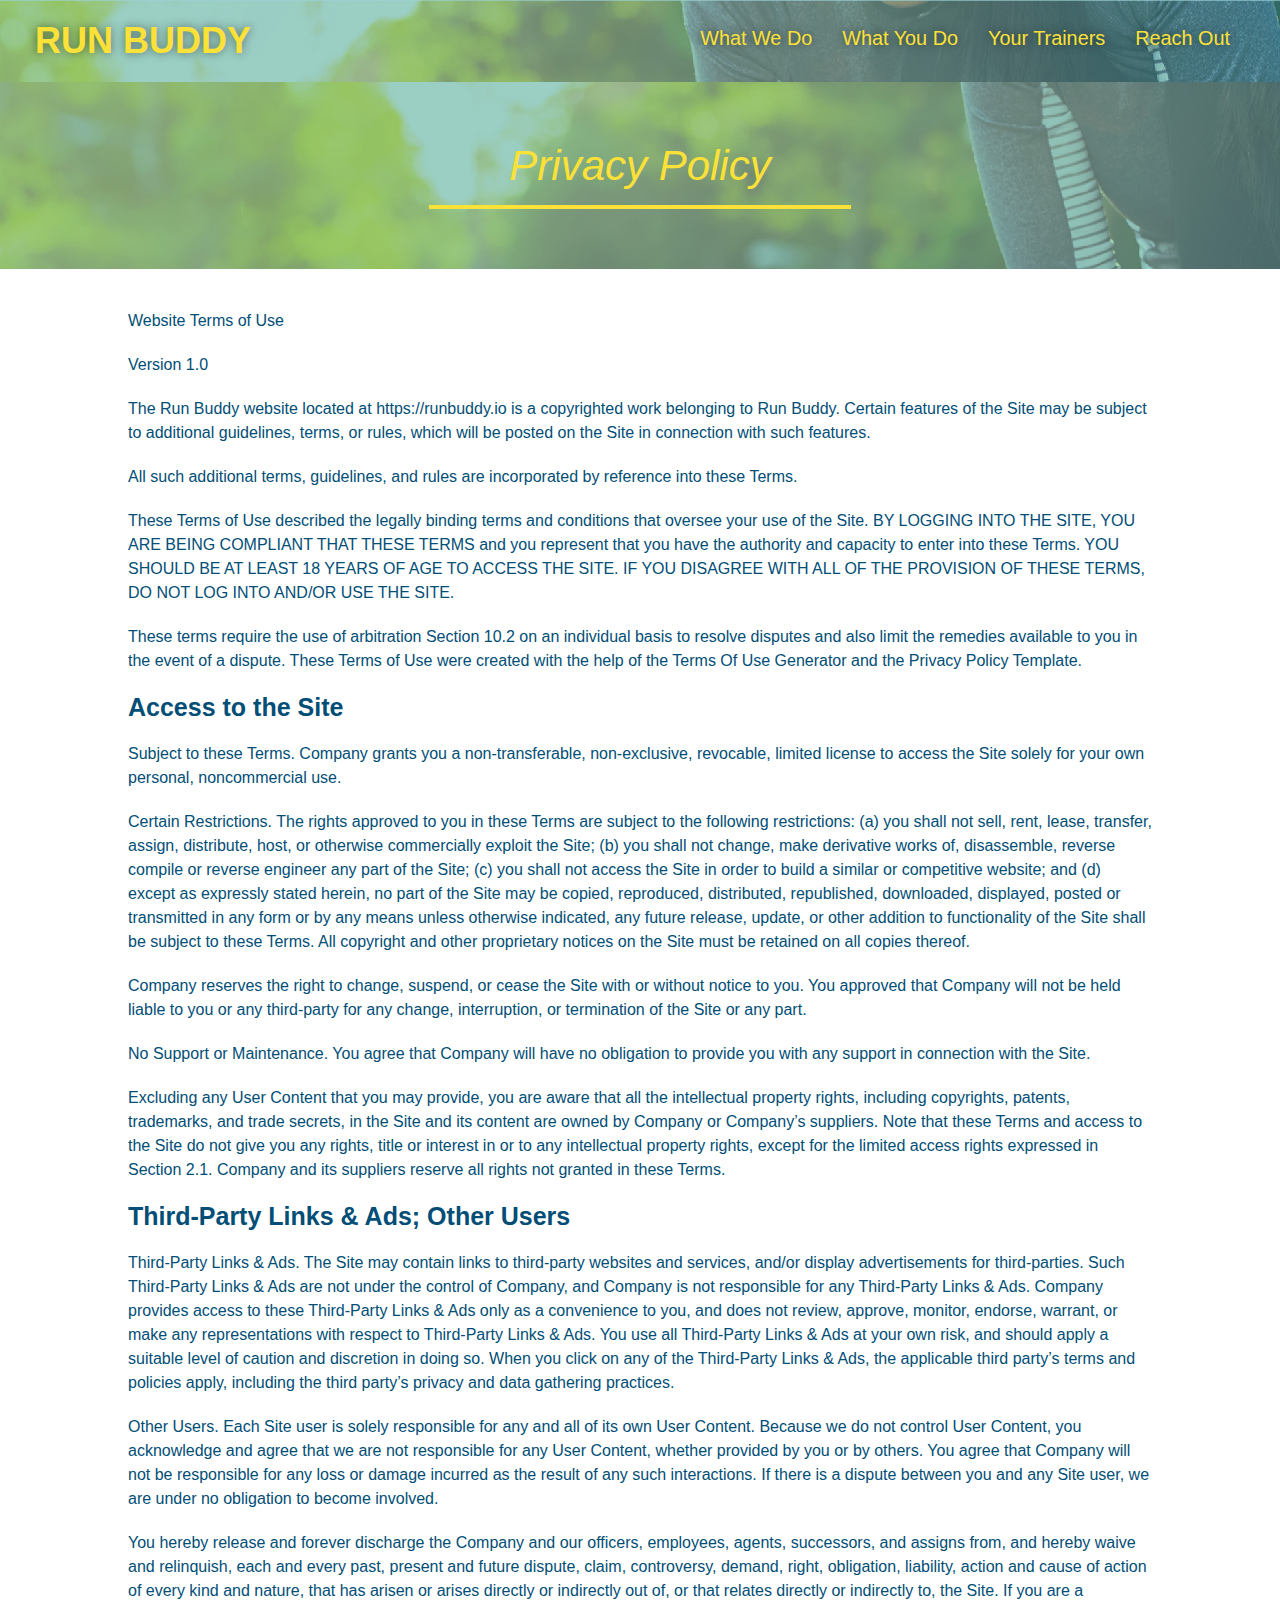
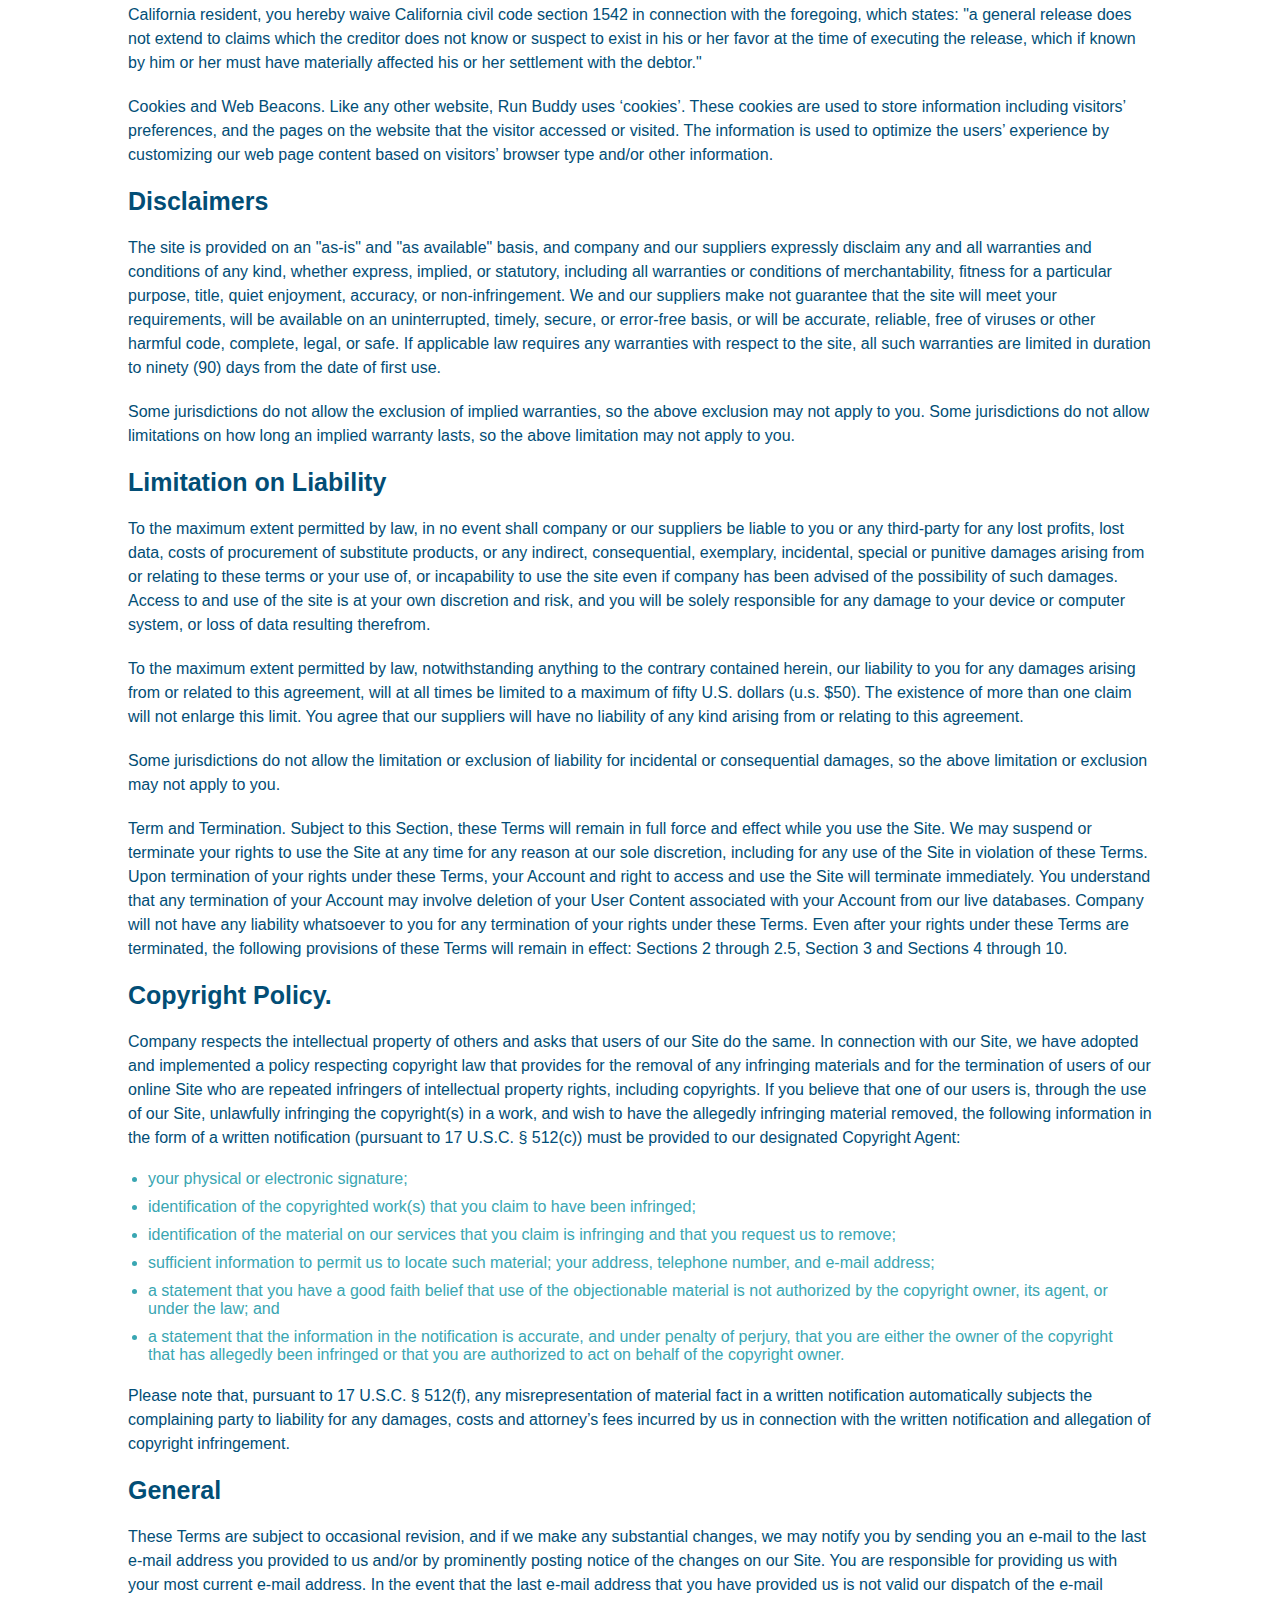
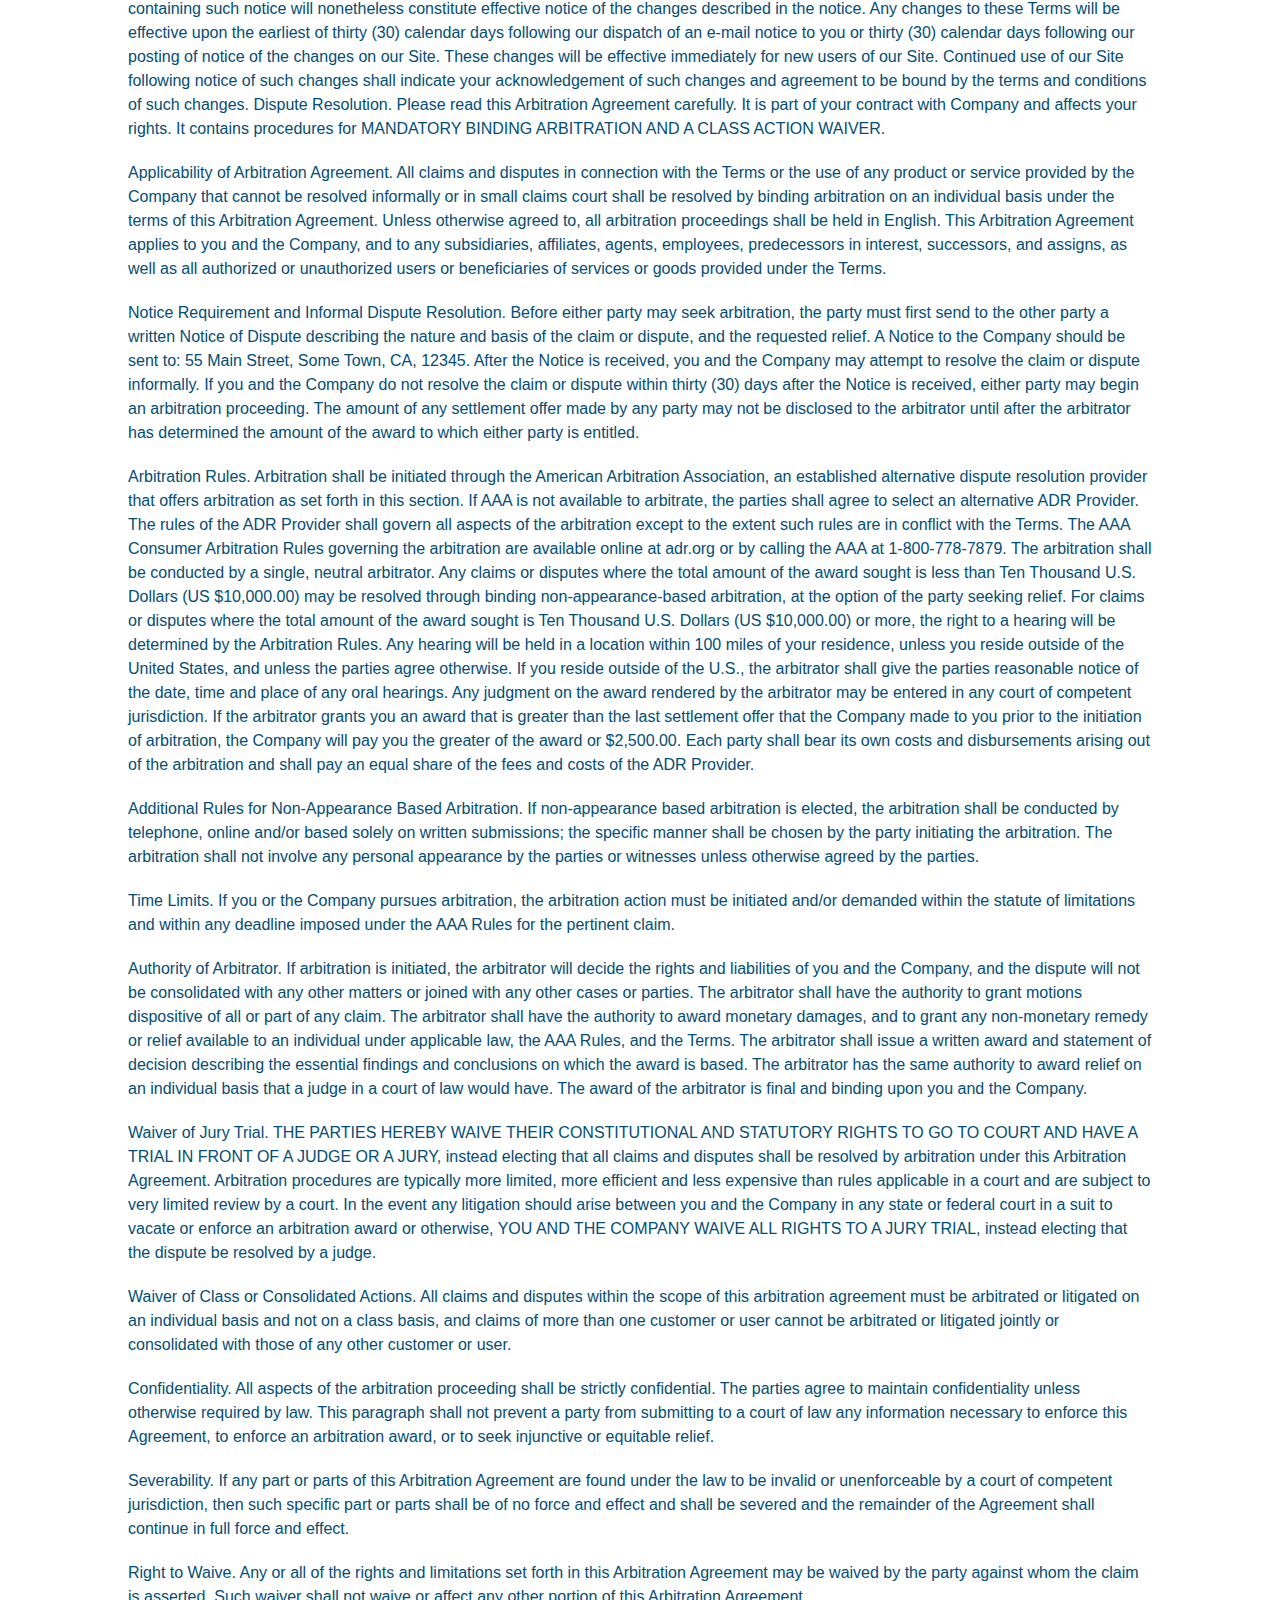
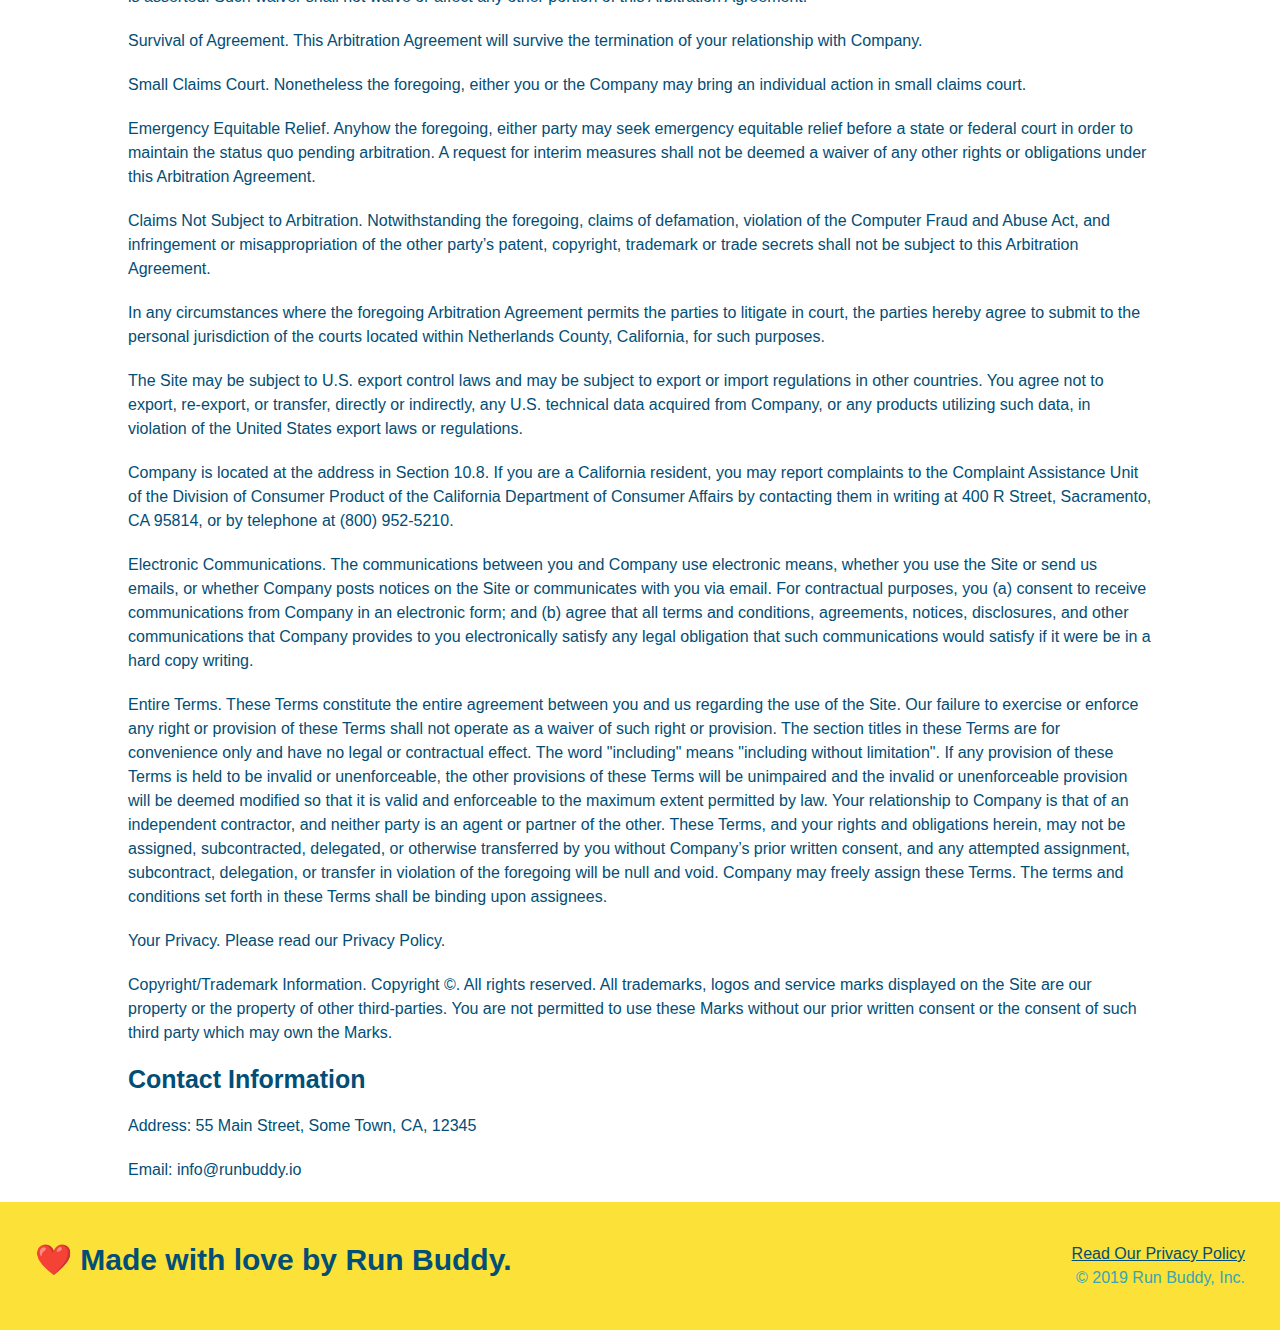
==== commit ffced393: "working on get started" ====
--- a/privacy-policy.html
+++ b/privacy-policy.html
@@ -33,431 +33,516 @@
 
     <!-- hero/jumbotron -->
     <section class="hero">
-      <h2 class="page-title">
-        Privacy Policy
-      </h2>
+      <h2 class="page-title">Privacy Policy</h2>
     </section>
 
     <!-- body copy -->
     <article class="secondary-content">
-      <p>
-        Website Terms of Use
-      </p>
-
-      <p>
-        Version 1.0
-      </p>
-
-      <p>
-        The Run Buddy website located at https://runbuddy.io is a copyrighted work belonging to Run Buddy. Certain
-        features of the Site may be subject to additional guidelines, terms, or rules, which will be posted on the Site
-        in connection with such features.
-      </p>
-
-      <p>
-        All such additional terms, guidelines, and rules are incorporated by reference into these Terms.
-      </p>
-
-      <p>
-        These Terms of Use described the legally binding terms and conditions that oversee your use of the Site. BY
-        LOGGING INTO THE SITE, YOU ARE BEING COMPLIANT THAT THESE TERMS and you represent that you have the authority
-        and capacity to enter into these Terms. YOU SHOULD BE AT LEAST 18 YEARS OF AGE TO ACCESS THE SITE. IF YOU
-        DISAGREE WITH ALL OF THE PROVISION OF THESE TERMS, DO NOT LOG INTO AND/OR USE THE SITE.
-      </p>
-
-      <p>
-        These terms require the use of arbitration Section 10.2 on an individual basis to resolve disputes and also
-        limit the remedies available to you in the event of a dispute. These Terms of Use were created with the help of
-        the Terms Of Use Generator and the Privacy Policy Template.
-      </p>
-
-      <h3>
-        Access to the Site
-      </h3>
-
-      <p>
-        Subject to these Terms. Company grants you a non-transferable, non-exclusive, revocable, limited license to
-        access the Site solely for your own personal, noncommercial use.
-      </p>
-
-      <p>
-        Certain Restrictions. The rights approved to you in these Terms are subject to the following restrictions: (a)
-        you shall not sell, rent, lease, transfer, assign, distribute, host, or otherwise commercially exploit the Site;
-        (b) you shall not change, make derivative works of, disassemble, reverse compile or reverse engineer any part of
-        the Site; (c) you shall not access the Site in order to build a similar or competitive website; and (d) except
-        as expressly stated herein, no part of the Site may be copied, reproduced, distributed, republished, downloaded,
-        displayed, posted or transmitted in any form or by any means unless otherwise indicated, any future release,
-        update, or other addition to functionality of the Site shall be subject to these Terms. All copyright and other
-        proprietary notices on the Site must be retained on all copies thereof.
-      </p>
-
-      <p>
-        Company reserves the right to change, suspend, or cease the Site with or without notice to you. You approved
-        that Company will not be held liable to you or any third-party for any change, interruption, or termination of
-        the Site or any part.
-      </p>
-
-      <p>
-        No Support or Maintenance. You agree that Company will have no obligation to provide you with any support in
-        connection with the Site.
-      </p>
-
-      <p>
-        Excluding any User Content that you may provide, you are aware that all the intellectual property rights,
-        including copyrights, patents, trademarks, and trade secrets, in the Site and its content are owned by Company
-        or Company’s suppliers. Note that these Terms and access to the Site do not give you any rights, title or
-        interest in or to any intellectual property rights, except for the limited access rights expressed in Section
-        2.1. Company and its suppliers reserve all rights not granted in these Terms.
-      </p>
-
-      <h3>
-        Third-Party Links & Ads; Other Users
-      </h3>
-
-      <p>
-        Third-Party Links & Ads. The Site may contain links to third-party websites and services, and/or display
-        advertisements for third-parties. Such Third-Party Links & Ads are not under the control of Company, and Company
-        is not responsible for any Third-Party Links & Ads. Company provides access to these Third-Party Links & Ads
-        only as a convenience to you, and does not review, approve, monitor, endorse, warrant, or make any
-        representations with respect to Third-Party Links & Ads. You use all Third-Party Links & Ads at your own risk,
-        and should apply a suitable level of caution and discretion in doing so. When you click on any of the
-        Third-Party Links & Ads, the applicable third party’s terms and policies apply, including the third party’s
-        privacy and data gathering practices.
-      </p>
-
-      <p>
-        Other Users. Each Site user is solely responsible for any and all of its own User Content. Because we do not
-        control User Content, you acknowledge and agree that we are not responsible for any User Content, whether
-        provided by you or by others. You agree that Company will not be responsible for any loss or damage incurred as
-        the result of any such interactions. If there is a dispute between you and any Site user, we are under no
-        obligation to become involved.
-      </p>
-
-      <p>
-        You hereby release and forever discharge the Company and our officers, employees, agents, successors, and
-        assigns from, and hereby waive and relinquish, each and every past, present and future dispute, claim,
-        controversy, demand, right, obligation, liability, action and cause of action of every kind and nature, that has
-        arisen or arises directly or indirectly out of, or that relates directly or indirectly to, the Site. If you are
-        a California resident, you hereby waive California civil code section 1542 in connection with the foregoing,
-        which states: "a general release does not extend to claims which the creditor does not know or suspect to exist
-        in his or her favor at the time of executing the release, which if known by him or her must have materially
-        affected his or her settlement with the debtor."
-      </p>
-
-      <p>
-        Cookies and Web Beacons. Like any other website, Run Buddy uses ‘cookies’. These cookies are used to store
-        information including visitors’ preferences, and the pages on the website that the visitor accessed or visited.
-        The information is used to optimize the users’ experience by customizing our web page content based on visitors’
+      <p>Website Terms of Use</p>
+
+      <p>Version 1.0</p>
+
+      <p>
+        The Run Buddy website located at https://runbuddy.io is a copyrighted
+        work belonging to Run Buddy. Certain features of the Site may be subject
+        to additional guidelines, terms, or rules, which will be posted on the
+        Site in connection with such features.
+      </p>
+
+      <p>
+        All such additional terms, guidelines, and rules are incorporated by
+        reference into these Terms.
+      </p>
+
+      <p>
+        These Terms of Use described the legally binding terms and conditions
+        that oversee your use of the Site. BY LOGGING INTO THE SITE, YOU ARE
+        BEING COMPLIANT THAT THESE TERMS and you represent that you have the
+        authority and capacity to enter into these Terms. YOU SHOULD BE AT LEAST
+        18 YEARS OF AGE TO ACCESS THE SITE. IF YOU DISAGREE WITH ALL OF THE
+        PROVISION OF THESE TERMS, DO NOT LOG INTO AND/OR USE THE SITE.
+      </p>
+
+      <p>
+        These terms require the use of arbitration Section 10.2 on an individual
+        basis to resolve disputes and also limit the remedies available to you
+        in the event of a dispute. These Terms of Use were created with the help
+        of the Terms Of Use Generator and the Privacy Policy Template.
+      </p>
+
+      <h3>Access to the Site</h3>
+
+      <p>
+        Subject to these Terms. Company grants you a non-transferable,
+        non-exclusive, revocable, limited license to access the Site solely for
+        your own personal, noncommercial use.
+      </p>
+
+      <p>
+        Certain Restrictions. The rights approved to you in these Terms are
+        subject to the following restrictions: (a) you shall not sell, rent,
+        lease, transfer, assign, distribute, host, or otherwise commercially
+        exploit the Site; (b) you shall not change, make derivative works of,
+        disassemble, reverse compile or reverse engineer any part of the Site;
+        (c) you shall not access the Site in order to build a similar or
+        competitive website; and (d) except as expressly stated herein, no part
+        of the Site may be copied, reproduced, distributed, republished,
+        downloaded, displayed, posted or transmitted in any form or by any means
+        unless otherwise indicated, any future release, update, or other
+        addition to functionality of the Site shall be subject to these Terms.
+        All copyright and other proprietary notices on the Site must be retained
+        on all copies thereof.
+      </p>
+
+      <p>
+        Company reserves the right to change, suspend, or cease the Site with or
+        without notice to you. You approved that Company will not be held liable
+        to you or any third-party for any change, interruption, or termination
+        of the Site or any part.
+      </p>
+
+      <p>
+        No Support or Maintenance. You agree that Company will have no
+        obligation to provide you with any support in connection with the Site.
+      </p>
+
+      <p>
+        Excluding any User Content that you may provide, you are aware that all
+        the intellectual property rights, including copyrights, patents,
+        trademarks, and trade secrets, in the Site and its content are owned by
+        Company or Company’s suppliers. Note that these Terms and access to the
+        Site do not give you any rights, title or interest in or to any
+        intellectual property rights, except for the limited access rights
+        expressed in Section 2.1. Company and its suppliers reserve all rights
+        not granted in these Terms.
+      </p>
+
+      <h3>Third-Party Links & Ads; Other Users</h3>
+
+      <p>
+        Third-Party Links & Ads. The Site may contain links to third-party
+        websites and services, and/or display advertisements for third-parties.
+        Such Third-Party Links & Ads are not under the control of Company, and
+        Company is not responsible for any Third-Party Links & Ads. Company
+        provides access to these Third-Party Links & Ads only as a convenience
+        to you, and does not review, approve, monitor, endorse, warrant, or make
+        any representations with respect to Third-Party Links & Ads. You use all
+        Third-Party Links & Ads at your own risk, and should apply a suitable
+        level of caution and discretion in doing so. When you click on any of
+        the Third-Party Links & Ads, the applicable third party’s terms and
+        policies apply, including the third party’s privacy and data gathering
+        practices.
+      </p>
+
+      <p>
+        Other Users. Each Site user is solely responsible for any and all of its
+        own User Content. Because we do not control User Content, you
+        acknowledge and agree that we are not responsible for any User Content,
+        whether provided by you or by others. You agree that Company will not be
+        responsible for any loss or damage incurred as the result of any such
+        interactions. If there is a dispute between you and any Site user, we
+        are under no obligation to become involved.
+      </p>
+
+      <p>
+        You hereby release and forever discharge the Company and our officers,
+        employees, agents, successors, and assigns from, and hereby waive and
+        relinquish, each and every past, present and future dispute, claim,
+        controversy, demand, right, obligation, liability, action and cause of
+        action of every kind and nature, that has arisen or arises directly or
+        indirectly out of, or that relates directly or indirectly to, the Site.
+        If you are a California resident, you hereby waive California civil code
+        section 1542 in connection with the foregoing, which states: "a general
+        release does not extend to claims which the creditor does not know or
+        suspect to exist in his or her favor at the time of executing the
+        release, which if known by him or her must have materially affected his
+        or her settlement with the debtor."
+      </p>
+
+      <p>
+        Cookies and Web Beacons. Like any other website, Run Buddy uses
+        ‘cookies’. These cookies are used to store information including
+        visitors’ preferences, and the pages on the website that the visitor
+        accessed or visited. The information is used to optimize the users’
+        experience by customizing our web page content based on visitors’
         browser type and/or other information.
       </p>
 
-      <h3>
-        Disclaimers
-      </h3>
-
-      <p>
-        The site is provided on an "as-is" and "as available" basis, and company and our suppliers expressly disclaim
-        any and all warranties and conditions of any kind, whether express, implied, or statutory, including all
-        warranties or conditions of merchantability, fitness for a particular purpose, title, quiet enjoyment, accuracy,
-        or non-infringement. We and our suppliers make not guarantee that the site will meet your requirements, will be
-        available on an uninterrupted, timely, secure, or error-free basis, or will be accurate, reliable, free of
-        viruses or other harmful code, complete, legal, or safe. If applicable law requires any warranties with respect
-        to the site, all such warranties are limited in duration to ninety (90) days from the date of first use.
-      </p>
-
-      <p>
-        Some jurisdictions do not allow the exclusion of implied warranties, so the above exclusion may not apply to
-        you. Some jurisdictions do not allow limitations on how long an implied warranty lasts, so the above limitation
-        may not apply to you.
-      </p>
-
-      <h3>
-        Limitation on Liability
-      </h3>
-
-      <p>
-        To the maximum extent permitted by law, in no event shall company or our suppliers be liable to you or any
-        third-party for any lost profits, lost data, costs of procurement of substitute products, or any indirect,
-        consequential, exemplary, incidental, special or punitive damages arising from or relating to these terms or
-        your use of, or incapability to use the site even if company has been advised of the possibility of such
-        damages. Access to and use of the site is at your own discretion and risk, and you will be solely responsible
-        for any damage to your device or computer system, or loss of data resulting therefrom.
-      </p>
-
-      <p>
-        To the maximum extent permitted by law, notwithstanding anything to the contrary contained herein, our liability
-        to you for any damages arising from or related to this agreement, will at all times be limited to a maximum of
-        fifty U.S. dollars (u.s. $50). The existence of more than one claim will not enlarge this limit. You agree that
-        our suppliers will have no liability of any kind arising from or relating to this agreement.
-      </p>
-
-      <p>
-        Some jurisdictions do not allow the limitation or exclusion of liability for incidental or consequential
-        damages, so the above limitation or exclusion may not apply to you.
-      </p>
-
-      <p>
-        Term and Termination. Subject to this Section, these Terms will remain in full force and effect while you use
-        the Site. We may suspend or terminate your rights to use the Site at any time for any reason at our sole
-        discretion, including for any use of the Site in violation of these Terms. Upon termination of your rights under
-        these Terms, your Account and right to access and use the Site will terminate immediately. You understand that
-        any termination of your Account may involve deletion of your User Content associated with your Account from our
-        live databases. Company will not have any liability whatsoever to you for any termination of your rights under
-        these Terms. Even after your rights under these Terms are terminated, the following provisions of these Terms
-        will remain in effect: Sections 2 through 2.5, Section 3 and Sections 4 through 10.
-      </p>
-
-      <h3>
-        Copyright Policy.
-      </h3>
-
-      <p>
-        Company respects the intellectual property of others and asks that users of our Site do the same. In connection
-        with our Site, we have adopted and implemented a policy respecting copyright law that provides for the removal
-        of any infringing materials and for the termination of users of our online Site who are repeated infringers of
-        intellectual property rights, including copyrights. If you believe that one of our users is, through the use of
-        our Site, unlawfully infringing the copyright(s) in a work, and wish to have the allegedly infringing material
-        removed, the following information in the form of a written notification (pursuant to 17 U.S.C. § 512(c)) must
-        be provided to our designated Copyright Agent:
+      <h3>Disclaimers</h3>
+
+      <p>
+        The site is provided on an "as-is" and "as available" basis, and company
+        and our suppliers expressly disclaim any and all warranties and
+        conditions of any kind, whether express, implied, or statutory,
+        including all warranties or conditions of merchantability, fitness for a
+        particular purpose, title, quiet enjoyment, accuracy, or
+        non-infringement. We and our suppliers make not guarantee that the site
+        will meet your requirements, will be available on an uninterrupted,
+        timely, secure, or error-free basis, or will be accurate, reliable, free
+        of viruses or other harmful code, complete, legal, or safe. If
+        applicable law requires any warranties with respect to the site, all
+        such warranties are limited in duration to ninety (90) days from the
+        date of first use.
+      </p>
+
+      <p>
+        Some jurisdictions do not allow the exclusion of implied warranties, so
+        the above exclusion may not apply to you. Some jurisdictions do not
+        allow limitations on how long an implied warranty lasts, so the above
+        limitation may not apply to you.
+      </p>
+
+      <h3>Limitation on Liability</h3>
+
+      <p>
+        To the maximum extent permitted by law, in no event shall company or our
+        suppliers be liable to you or any third-party for any lost profits, lost
+        data, costs of procurement of substitute products, or any indirect,
+        consequential, exemplary, incidental, special or punitive damages
+        arising from or relating to these terms or your use of, or incapability
+        to use the site even if company has been advised of the possibility of
+        such damages. Access to and use of the site is at your own discretion
+        and risk, and you will be solely responsible for any damage to your
+        device or computer system, or loss of data resulting therefrom.
+      </p>
+
+      <p>
+        To the maximum extent permitted by law, notwithstanding anything to the
+        contrary contained herein, our liability to you for any damages arising
+        from or related to this agreement, will at all times be limited to a
+        maximum of fifty U.S. dollars (u.s. $50). The existence of more than one
+        claim will not enlarge this limit. You agree that our suppliers will
+        have no liability of any kind arising from or relating to this
+        agreement.
+      </p>
+
+      <p>
+        Some jurisdictions do not allow the limitation or exclusion of liability
+        for incidental or consequential damages, so the above limitation or
+        exclusion may not apply to you.
+      </p>
+
+      <p>
+        Term and Termination. Subject to this Section, these Terms will remain
+        in full force and effect while you use the Site. We may suspend or
+        terminate your rights to use the Site at any time for any reason at our
+        sole discretion, including for any use of the Site in violation of these
+        Terms. Upon termination of your rights under these Terms, your Account
+        and right to access and use the Site will terminate immediately. You
+        understand that any termination of your Account may involve deletion of
+        your User Content associated with your Account from our live databases.
+        Company will not have any liability whatsoever to you for any
+        termination of your rights under these Terms. Even after your rights
+        under these Terms are terminated, the following provisions of these
+        Terms will remain in effect: Sections 2 through 2.5, Section 3 and
+        Sections 4 through 10.
+      </p>
+
+      <h3>Copyright Policy.</h3>
+
+      <p>
+        Company respects the intellectual property of others and asks that users
+        of our Site do the same. In connection with our Site, we have adopted
+        and implemented a policy respecting copyright law that provides for the
+        removal of any infringing materials and for the termination of users of
+        our online Site who are repeated infringers of intellectual property
+        rights, including copyrights. If you believe that one of our users is,
+        through the use of our Site, unlawfully infringing the copyright(s) in a
+        work, and wish to have the allegedly infringing material removed, the
+        following information in the form of a written notification (pursuant to
+        17 U.S.C. § 512(c)) must be provided to our designated Copyright Agent:
       </p>
 
       <ul>
+        <li>your physical or electronic signature;</li>
         <li>
-          your physical or electronic signature;
+          identification of the copyrighted work(s) that you claim to have been
+          infringed;
         </li>
         <li>
-          identification of the copyrighted work(s) that you claim to have been infringed;
+          identification of the material on our services that you claim is
+          infringing and that you request us to remove;
         </li>
         <li>
-          identification of the material on our services that you claim is infringing and that you request us to remove;
+          sufficient information to permit us to locate such material; your
+          address, telephone number, and e-mail address;
         </li>
         <li>
-          sufficient information to permit us to locate such material; your address, telephone number, and e-mail
-          address;
+          a statement that you have a good faith belief that use of the
+          objectionable material is not authorized by the copyright owner, its
+          agent, or under the law; and
         </li>
         <li>
-          a statement that you have a good faith belief that use of the objectionable material is not authorized by the
-          copyright owner, its agent, or under the law; and
-        </li>
-        <li>
-          a statement that the information in the notification is accurate, and under penalty of perjury, that you are
-          either the owner of the copyright that has allegedly been infringed or that you are authorized to act on
-          behalf of the copyright owner.
+          a statement that the information in the notification is accurate, and
+          under penalty of perjury, that you are either the owner of the
+          copyright that has allegedly been infringed or that you are authorized
+          to act on behalf of the copyright owner.
         </li>
       </ul>
 
       <p>
-        Please note that, pursuant to 17 U.S.C. § 512(f), any misrepresentation of material fact in a written
-        notification automatically subjects the complaining party to liability for any damages, costs and attorney’s
-        fees incurred by us in connection with the written notification and allegation of copyright infringement.
-      </p>
-
-      <h3>
-        General
-      </h3>
-
-      <p>
-        These Terms are subject to occasional revision, and if we make any substantial changes, we may notify you by
-        sending you an e-mail to the last e-mail address you provided to us and/or by prominently posting notice of the
-        changes on our Site. You are responsible for providing us with your most current e-mail address. In the event
-        that the last e-mail address that you have provided us is not valid our dispatch of the e-mail containing such
-        notice will nonetheless constitute effective notice of the changes described in the notice. Any changes to these
-        Terms will be effective upon the earliest of thirty (30) calendar days following our dispatch of an e-mail
-        notice to you or thirty (30) calendar days following our posting of notice of the changes on our Site. These
-        changes will be effective immediately for new users of our Site. Continued use of our Site following notice of
-        such changes shall indicate your acknowledgement of such changes and agreement to be bound by the terms and
-        conditions of such changes. Dispute Resolution. Please read this Arbitration Agreement carefully. It is part of
-        your contract with Company and affects your rights. It contains procedures for MANDATORY BINDING ARBITRATION AND
-        A CLASS ACTION WAIVER.
-      </p>
-
-      <p>
-        Applicability of Arbitration Agreement. All claims and disputes in connection with the Terms or the use of any
-        product or service provided by the Company that cannot be resolved informally or in small claims court shall be
-        resolved by binding arbitration on an individual basis under the terms of this Arbitration Agreement. Unless
-        otherwise agreed to, all arbitration proceedings shall be held in English. This Arbitration Agreement applies to
-        you and the Company, and to any subsidiaries, affiliates, agents, employees, predecessors in interest,
-        successors, and assigns, as well as all authorized or unauthorized users or beneficiaries of services or goods
-        provided under the Terms.
-      </p>
-
-      <p>
-        Notice Requirement and Informal Dispute Resolution. Before either party may seek arbitration, the party must
-        first send to the other party a written Notice of Dispute describing the nature and basis of the claim or
-        dispute, and the requested relief. A Notice to the Company should be sent to: 55 Main Street, Some Town, CA,
-        12345. After the Notice is received, you and the Company may attempt to resolve the claim or dispute informally.
-        If you and the Company do not resolve the claim or dispute within thirty (30) days after the Notice is received,
-        either party may begin an arbitration proceeding. The amount of any settlement offer made by any party may not
-        be disclosed to the arbitrator until after the arbitrator has determined the amount of the award to which either
-        party is entitled.
-      </p>
-
-      <p>
-        Arbitration Rules. Arbitration shall be initiated through the American Arbitration Association, an established
-        alternative dispute resolution provider that offers arbitration as set forth in this section. If AAA is not
-        available to arbitrate, the parties shall agree to select an alternative ADR Provider. The rules of the ADR
-        Provider shall govern all aspects of the arbitration except to the extent such rules are in conflict with the
-        Terms. The AAA Consumer Arbitration Rules governing the arbitration are available online at adr.org or by
-        calling the AAA at 1-800-778-7879. The arbitration shall be conducted by a single, neutral arbitrator. Any
-        claims or disputes where the total amount of the award sought is less than Ten Thousand U.S. Dollars (US
-        $10,000.00) may be resolved through binding non-appearance-based arbitration, at the option of the party seeking
-        relief. For claims or disputes where the total amount of the award sought is Ten Thousand U.S. Dollars (US
-        $10,000.00) or more, the right to a hearing will be determined by the Arbitration Rules. Any hearing will be
-        held in a location within 100 miles of your residence, unless you reside outside of the United States, and
-        unless the parties agree otherwise. If you reside outside of the U.S., the arbitrator shall give the parties
-        reasonable notice of the date, time and place of any oral hearings. Any judgment on the award rendered by the
-        arbitrator may be entered in any court of competent jurisdiction. If the arbitrator grants you an award that is
-        greater than the last settlement offer that the Company made to you prior to the initiation of arbitration, the
-        Company will pay you the greater of the award or $2,500.00. Each party shall bear its own costs and
-        disbursements arising out of the arbitration and shall pay an equal share of the fees and costs of the ADR
-        Provider.
-      </p>
-
-      <p>
-        Additional Rules for Non-Appearance Based Arbitration. If non-appearance based arbitration is elected, the
-        arbitration shall be conducted by telephone, online and/or based solely on written submissions; the specific
-        manner shall be chosen by the party initiating the arbitration. The arbitration shall not involve any personal
-        appearance by the parties or witnesses unless otherwise agreed by the parties.
-      </p>
-
-      <p>
-        Time Limits. If you or the Company pursues arbitration, the arbitration action must be initiated and/or demanded
-        within the statute of limitations and within any deadline imposed under the AAA Rules for the pertinent claim.
-      </p>
-
-      <p>
-        Authority of Arbitrator. If arbitration is initiated, the arbitrator will decide the rights and liabilities of
-        you and the Company, and the dispute will not be consolidated with any other matters or joined with any other
-        cases or parties. The arbitrator shall have the authority to grant motions dispositive of all or part of any
-        claim. The arbitrator shall have the authority to award monetary damages, and to grant any non-monetary remedy
-        or relief available to an individual under applicable law, the AAA Rules, and the Terms. The arbitrator shall
-        issue a written award and statement of decision describing the essential findings and conclusions on which the
-        award is based. The arbitrator has the same authority to award relief on an individual basis that a judge in a
-        court of law would have. The award of the arbitrator is final and binding upon you and the Company.
-      </p>
-
-      <p>
-        Waiver of Jury Trial. THE PARTIES HEREBY WAIVE THEIR CONSTITUTIONAL AND STATUTORY RIGHTS TO GO TO COURT AND HAVE
-        A TRIAL IN FRONT OF A JUDGE OR A JURY, instead electing that all claims and disputes shall be resolved by
-        arbitration under this Arbitration Agreement. Arbitration procedures are typically more limited, more efficient
-        and less expensive than rules applicable in a court and are subject to very limited review by a court. In the
-        event any litigation should arise between you and the Company in any state or federal court in a suit to vacate
-        or enforce an arbitration award or otherwise, YOU AND THE COMPANY WAIVE ALL RIGHTS TO A JURY TRIAL, instead
-        electing that the dispute be resolved by a judge.
-      </p>
-
-      <p>
-        Waiver of Class or Consolidated Actions. All claims and disputes within the scope of this arbitration agreement
-        must be arbitrated or litigated on an individual basis and not on a class basis, and claims of more than one
-        customer or user cannot be arbitrated or litigated jointly or consolidated with those of any other customer or
-        user.
-      </p>
-
-      <p>
-        Confidentiality. All aspects of the arbitration proceeding shall be strictly confidential. The parties agree to
-        maintain confidentiality unless otherwise required by law. This paragraph shall not prevent a party from
-        submitting to a court of law any information necessary to enforce this Agreement, to enforce an arbitration
-        award, or to seek injunctive or equitable relief.
-      </p>
-
-      <p>
-        Severability. If any part or parts of this Arbitration Agreement are found under the law to be invalid or
-        unenforceable by a court of competent jurisdiction, then such specific part or parts shall be of no force and
-        effect and shall be severed and the remainder of the Agreement shall continue in full force and effect.
-      </p>
-
-      <p>
-        Right to Waive. Any or all of the rights and limitations set forth in this Arbitration Agreement may be waived
-        by the party against whom the claim is asserted. Such waiver shall not waive or affect any other portion of this
-        Arbitration Agreement.
-      </p>
-
-      <p>
-        Survival of Agreement. This Arbitration Agreement will survive the termination of your relationship with
-        Company.
-      </p>
-
-      <p>
-        Small Claims Court. Nonetheless the foregoing, either you or the Company may bring an individual action in small
-        claims court.
-      </p>
-
-      <p>
-        Emergency Equitable Relief. Anyhow the foregoing, either party may seek emergency equitable relief before a
-        state or federal court in order to maintain the status quo pending arbitration. A request for interim measures
-        shall not be deemed a waiver of any other rights or obligations under this Arbitration Agreement.
-      </p>
-
-      <p>
-        Claims Not Subject to Arbitration. Notwithstanding the foregoing, claims of defamation, violation of the
-        Computer Fraud and Abuse Act, and infringement or misappropriation of the other party’s patent, copyright,
-        trademark or trade secrets shall not be subject to this Arbitration Agreement.
-      </p>
-
-      <p>
-        In any circumstances where the foregoing Arbitration Agreement permits the parties to litigate in court, the
-        parties hereby agree to submit to the personal jurisdiction of the courts located within Netherlands County,
-        California, for such purposes.
-      </p>
-
-      <p>
-        The Site may be subject to U.S. export control laws and may be subject to export or import regulations in other
-        countries. You agree not to export, re-export, or transfer, directly or indirectly, any U.S. technical data
-        acquired from Company, or any products utilizing such data, in violation of the United States export laws or
-        regulations.
-      </p>
-
-      <p>
-        Company is located at the address in Section 10.8. If you are a California resident, you may report complaints
-        to the Complaint Assistance Unit of the Division of Consumer Product of the California Department of Consumer
-        Affairs by contacting them in writing at 400 R Street, Sacramento, CA 95814, or by telephone at (800) 952-5210.
-      </p>
-
-      <p>
-        Electronic Communications. The communications between you and Company use electronic means, whether you use the
-        Site or send us emails, or whether Company posts notices on the Site or communicates with you via email. For
-        contractual purposes, you (a) consent to receive communications from Company in an electronic form; and (b)
-        agree that all terms and conditions, agreements, notices, disclosures, and other communications that Company
-        provides to you electronically satisfy any legal obligation that such communications would satisfy if it were be
-        in a hard copy writing.
-      </p>
-
-      <p>
-        Entire Terms. These Terms constitute the entire agreement between you and us regarding the use of the Site. Our
-        failure to exercise or enforce any right or provision of these Terms shall not operate as a waiver of such right
-        or provision. The section titles in these Terms are for convenience only and have no legal or contractual
-        effect. The word "including" means "including without limitation". If any provision of these Terms is held to be
-        invalid or unenforceable, the other provisions of these Terms will be unimpaired and the invalid or
-        unenforceable provision will be deemed modified so that it is valid and enforceable to the maximum extent
-        permitted by law. Your relationship to Company is that of an independent contractor, and neither party is an
-        agent or partner of the other. These Terms, and your rights and obligations herein, may not be assigned,
-        subcontracted, delegated, or otherwise transferred by you without Company’s prior written consent, and any
-        attempted assignment, subcontract, delegation, or transfer in violation of the foregoing will be null and void.
-        Company may freely assign these Terms. The terms and conditions set forth in these Terms shall be binding upon
-        assignees.
-      </p>
-
-      <p>
-        Your Privacy. Please read our Privacy Policy.
-      </p>
-
-      <p>
-        Copyright/Trademark Information. Copyright ©. All rights reserved. All trademarks, logos and service marks
-        displayed on the Site are our property or the property of other third-parties. You are not permitted to use
-        these Marks without our prior written consent or the consent of such third party which may own the Marks.
-      </p>
-
-      <h3>
-        Contact Information
-      </h3>
-
-      <p>
-        Address: 55 Main Street, Some Town, CA, 12345
-      </p>
-
-      <p>
-        Email: info@runbuddy.io
-      </p>
+        Please note that, pursuant to 17 U.S.C. § 512(f), any misrepresentation
+        of material fact in a written notification automatically subjects the
+        complaining party to liability for any damages, costs and attorney’s
+        fees incurred by us in connection with the written notification and
+        allegation of copyright infringement.
+      </p>
+
+      <h3>General</h3>
+
+      <p>
+        These Terms are subject to occasional revision, and if we make any
+        substantial changes, we may notify you by sending you an e-mail to the
+        last e-mail address you provided to us and/or by prominently posting
+        notice of the changes on our Site. You are responsible for providing us
+        with your most current e-mail address. In the event that the last e-mail
+        address that you have provided us is not valid our dispatch of the
+        e-mail containing such notice will nonetheless constitute effective
+        notice of the changes described in the notice. Any changes to these
+        Terms will be effective upon the earliest of thirty (30) calendar days
+        following our dispatch of an e-mail notice to you or thirty (30)
+        calendar days following our posting of notice of the changes on our
+        Site. These changes will be effective immediately for new users of our
+        Site. Continued use of our Site following notice of such changes shall
+        indicate your acknowledgement of such changes and agreement to be bound
+        by the terms and conditions of such changes. Dispute Resolution. Please
+        read this Arbitration Agreement carefully. It is part of your contract
+        with Company and affects your rights. It contains procedures for
+        MANDATORY BINDING ARBITRATION AND A CLASS ACTION WAIVER.
+      </p>
+
+      <p>
+        Applicability of Arbitration Agreement. All claims and disputes in
+        connection with the Terms or the use of any product or service provided
+        by the Company that cannot be resolved informally or in small claims
+        court shall be resolved by binding arbitration on an individual basis
+        under the terms of this Arbitration Agreement. Unless otherwise agreed
+        to, all arbitration proceedings shall be held in English. This
+        Arbitration Agreement applies to you and the Company, and to any
+        subsidiaries, affiliates, agents, employees, predecessors in interest,
+        successors, and assigns, as well as all authorized or unauthorized users
+        or beneficiaries of services or goods provided under the Terms.
+      </p>
+
+      <p>
+        Notice Requirement and Informal Dispute Resolution. Before either party
+        may seek arbitration, the party must first send to the other party a
+        written Notice of Dispute describing the nature and basis of the claim
+        or dispute, and the requested relief. A Notice to the Company should be
+        sent to: 55 Main Street, Some Town, CA, 12345. After the Notice is
+        received, you and the Company may attempt to resolve the claim or
+        dispute informally. If you and the Company do not resolve the claim or
+        dispute within thirty (30) days after the Notice is received, either
+        party may begin an arbitration proceeding. The amount of any settlement
+        offer made by any party may not be disclosed to the arbitrator until
+        after the arbitrator has determined the amount of the award to which
+        either party is entitled.
+      </p>
+
+      <p>
+        Arbitration Rules. Arbitration shall be initiated through the American
+        Arbitration Association, an established alternative dispute resolution
+        provider that offers arbitration as set forth in this section. If AAA is
+        not available to arbitrate, the parties shall agree to select an
+        alternative ADR Provider. The rules of the ADR Provider shall govern all
+        aspects of the arbitration except to the extent such rules are in
+        conflict with the Terms. The AAA Consumer Arbitration Rules governing
+        the arbitration are available online at adr.org or by calling the AAA at
+        1-800-778-7879. The arbitration shall be conducted by a single, neutral
+        arbitrator. Any claims or disputes where the total amount of the award
+        sought is less than Ten Thousand U.S. Dollars (US $10,000.00) may be
+        resolved through binding non-appearance-based arbitration, at the option
+        of the party seeking relief. For claims or disputes where the total
+        amount of the award sought is Ten Thousand U.S. Dollars (US $10,000.00)
+        or more, the right to a hearing will be determined by the Arbitration
+        Rules. Any hearing will be held in a location within 100 miles of your
+        residence, unless you reside outside of the United States, and unless
+        the parties agree otherwise. If you reside outside of the U.S., the
+        arbitrator shall give the parties reasonable notice of the date, time
+        and place of any oral hearings. Any judgment on the award rendered by
+        the arbitrator may be entered in any court of competent jurisdiction. If
+        the arbitrator grants you an award that is greater than the last
+        settlement offer that the Company made to you prior to the initiation of
+        arbitration, the Company will pay you the greater of the award or
+        $2,500.00. Each party shall bear its own costs and disbursements arising
+        out of the arbitration and shall pay an equal share of the fees and
+        costs of the ADR Provider.
+      </p>
+
+      <p>
+        Additional Rules for Non-Appearance Based Arbitration. If non-appearance
+        based arbitration is elected, the arbitration shall be conducted by
+        telephone, online and/or based solely on written submissions; the
+        specific manner shall be chosen by the party initiating the arbitration.
+        The arbitration shall not involve any personal appearance by the parties
+        or witnesses unless otherwise agreed by the parties.
+      </p>
+
+      <p>
+        Time Limits. If you or the Company pursues arbitration, the arbitration
+        action must be initiated and/or demanded within the statute of
+        limitations and within any deadline imposed under the AAA Rules for the
+        pertinent claim.
+      </p>
+
+      <p>
+        Authority of Arbitrator. If arbitration is initiated, the arbitrator
+        will decide the rights and liabilities of you and the Company, and the
+        dispute will not be consolidated with any other matters or joined with
+        any other cases or parties. The arbitrator shall have the authority to
+        grant motions dispositive of all or part of any claim. The arbitrator
+        shall have the authority to award monetary damages, and to grant any
+        non-monetary remedy or relief available to an individual under
+        applicable law, the AAA Rules, and the Terms. The arbitrator shall issue
+        a written award and statement of decision describing the essential
+        findings and conclusions on which the award is based. The arbitrator has
+        the same authority to award relief on an individual basis that a judge
+        in a court of law would have. The award of the arbitrator is final and
+        binding upon you and the Company.
+      </p>
+
+      <p>
+        Waiver of Jury Trial. THE PARTIES HEREBY WAIVE THEIR CONSTITUTIONAL AND
+        STATUTORY RIGHTS TO GO TO COURT AND HAVE A TRIAL IN FRONT OF A JUDGE OR
+        A JURY, instead electing that all claims and disputes shall be resolved
+        by arbitration under this Arbitration Agreement. Arbitration procedures
+        are typically more limited, more efficient and less expensive than rules
+        applicable in a court and are subject to very limited review by a court.
+        In the event any litigation should arise between you and the Company in
+        any state or federal court in a suit to vacate or enforce an arbitration
+        award or otherwise, YOU AND THE COMPANY WAIVE ALL RIGHTS TO A JURY
+        TRIAL, instead electing that the dispute be resolved by a judge.
+      </p>
+
+      <p>
+        Waiver of Class or Consolidated Actions. All claims and disputes within
+        the scope of this arbitration agreement must be arbitrated or litigated
+        on an individual basis and not on a class basis, and claims of more than
+        one customer or user cannot be arbitrated or litigated jointly or
+        consolidated with those of any other customer or user.
+      </p>
+
+      <p>
+        Confidentiality. All aspects of the arbitration proceeding shall be
+        strictly confidential. The parties agree to maintain confidentiality
+        unless otherwise required by law. This paragraph shall not prevent a
+        party from submitting to a court of law any information necessary to
+        enforce this Agreement, to enforce an arbitration award, or to seek
+        injunctive or equitable relief.
+      </p>
+
+      <p>
+        Severability. If any part or parts of this Arbitration Agreement are
+        found under the law to be invalid or unenforceable by a court of
+        competent jurisdiction, then such specific part or parts shall be of no
+        force and effect and shall be severed and the remainder of the Agreement
+        shall continue in full force and effect.
+      </p>
+
+      <p>
+        Right to Waive. Any or all of the rights and limitations set forth in
+        this Arbitration Agreement may be waived by the party against whom the
+        claim is asserted. Such waiver shall not waive or affect any other
+        portion of this Arbitration Agreement.
+      </p>
+
+      <p>
+        Survival of Agreement. This Arbitration Agreement will survive the
+        termination of your relationship with Company.
+      </p>
+
+      <p>
+        Small Claims Court. Nonetheless the foregoing, either you or the Company
+        may bring an individual action in small claims court.
+      </p>
+
+      <p>
+        Emergency Equitable Relief. Anyhow the foregoing, either party may seek
+        emergency equitable relief before a state or federal court in order to
+        maintain the status quo pending arbitration. A request for interim
+        measures shall not be deemed a waiver of any other rights or obligations
+        under this Arbitration Agreement.
+      </p>
+
+      <p>
+        Claims Not Subject to Arbitration. Notwithstanding the foregoing, claims
+        of defamation, violation of the Computer Fraud and Abuse Act, and
+        infringement or misappropriation of the other party’s patent, copyright,
+        trademark or trade secrets shall not be subject to this Arbitration
+        Agreement.
+      </p>
+
+      <p>
+        In any circumstances where the foregoing Arbitration Agreement permits
+        the parties to litigate in court, the parties hereby agree to submit to
+        the personal jurisdiction of the courts located within Netherlands
+        County, California, for such purposes.
+      </p>
+
+      <p>
+        The Site may be subject to U.S. export control laws and may be subject
+        to export or import regulations in other countries. You agree not to
+        export, re-export, or transfer, directly or indirectly, any U.S.
+        technical data acquired from Company, or any products utilizing such
+        data, in violation of the United States export laws or regulations.
+      </p>
+
+      <p>
+        Company is located at the address in Section 10.8. If you are a
+        California resident, you may report complaints to the Complaint
+        Assistance Unit of the Division of Consumer Product of the California
+        Department of Consumer Affairs by contacting them in writing at 400 R
+        Street, Sacramento, CA 95814, or by telephone at (800) 952-5210.
+      </p>
+
+      <p>
+        Electronic Communications. The communications between you and Company
+        use electronic means, whether you use the Site or send us emails, or
+        whether Company posts notices on the Site or communicates with you via
+        email. For contractual purposes, you (a) consent to receive
+        communications from Company in an electronic form; and (b) agree that
+        all terms and conditions, agreements, notices, disclosures, and other
+        communications that Company provides to you electronically satisfy any
+        legal obligation that such communications would satisfy if it were be in
+        a hard copy writing.
+      </p>
+
+      <p>
+        Entire Terms. These Terms constitute the entire agreement between you
+        and us regarding the use of the Site. Our failure to exercise or enforce
+        any right or provision of these Terms shall not operate as a waiver of
+        such right or provision. The section titles in these Terms are for
+        convenience only and have no legal or contractual effect. The word
+        "including" means "including without limitation". If any provision of
+        these Terms is held to be invalid or unenforceable, the other provisions
+        of these Terms will be unimpaired and the invalid or unenforceable
+        provision will be deemed modified so that it is valid and enforceable to
+        the maximum extent permitted by law. Your relationship to Company is
+        that of an independent contractor, and neither party is an agent or
+        partner of the other. These Terms, and your rights and obligations
+        herein, may not be assigned, subcontracted, delegated, or otherwise
+        transferred by you without Company’s prior written consent, and any
+        attempted assignment, subcontract, delegation, or transfer in violation
+        of the foregoing will be null and void. Company may freely assign these
+        Terms. The terms and conditions set forth in these Terms shall be
+        binding upon assignees.
+      </p>
+
+      <p>Your Privacy. Please read our Privacy Policy.</p>
+
+      <p>
+        Copyright/Trademark Information. Copyright ©. All rights reserved. All
+        trademarks, logos and service marks displayed on the Site are our
+        property or the property of other third-parties. You are not permitted
+        to use these Marks without our prior written consent or the consent of
+        such third party which may own the Marks.
+      </p>
+
+      <h3>Contact Information</h3>
+
+      <p>Address: 55 Main Street, Some Town, CA, 12345</p>
+
+      <p>Email: info@runbuddy.io</p>
     </article>
 
     <!-- footer -->
@@ -465,7 +550,7 @@
       <h2>❤️ Made with love by Run Buddy.</h2>
 
       <div>
-        <a href="./privacy-policy.html">Read Our Privacy Policy</a> <br/>
+        <a href="./privacy-policy.html">Read Our Privacy Policy</a> <br />
         &copy; 2019 Run Buddy, Inc.
       </div>
     </footer>
--- a/assets/css/style.css
+++ b/assets/css/style.css
@@ -9,7 +9,6 @@
   font-family: Helvetica, Arial, sans-serif;
 }
 
-
 /* HEADER / NAV BAR STYLES START */
 
 header {
@@ -19,7 +18,12 @@
   justify-content: space-between;
   flex-wrap: wrap;
   position: sticky;
+  position: -webkit-sticky;
   top: 0;
+  background-image: url("../images/hero-bg.jpg");
+  background-size: cover;
+  background-attachment: fixed;
+  background-position: 80%;
 }
 
 header h1 {
@@ -45,18 +49,23 @@
   justify-content: space-between;
   align-items: center;
   list-style: none;
-  text-shadow: 0 0 10px rgba(0, 0, 0, 0.5);
 }
 
 header nav ul li a {
   padding: 10px 15px;
   font-weight: lighter;
   font-size: 1.55vw;
+  text-shadow: 0 0 10px rgba(0, 0, 0, 0.5);
+}
+
+header nav ul li a:hover {
+  background: #fce138;
+  color: #024e76;
+  border-radius: 15px;
+  text-shadow: none;
 }
 
 /* HEADER / NAVBAR STYLES END */
-
-
 
 /* FOOTER STYLES START */
 footer {
@@ -91,13 +100,14 @@
 
 /* HERO STYLES START */
 .hero {
-  background-image: url('../images/hero-bg.jpg');
+  background-image: url("../images/hero-bg.jpg");
   background-size: cover;
-  background-position: center;
   display: flex;
   justify-content: center;
   flex-wrap: wrap;
   align-items: flex-start;
+  background-attachment: fixed;
+  background-position: 80%;
 }
 
 .hero-cta {
@@ -118,13 +128,17 @@
 
 .hero-form {
   border: 3px solid #024e76;
-  background-color: rgb(252, 225, 56, .8);
+  background-color: rgba(255, 225, 56, 0.8);
   padding: 20px;
   color: #024e76;
   width: 40%;
   margin: 3.5%;
+  border-radius: 15px;
   box-shadow: 0 0 10px rgba(0, 0, 0, 0.5);
-  border-radius: 15px;
+}
+
+.hero-form button:hover {
+  background-color: #39a6b2;
 }
 
 .hero-form h3 {
@@ -142,8 +156,14 @@
   font-size: 16px;
   color: #024e76;
   width: 100%;
-  margin-bottom: 15px; 
+  margin-bottom: 15px;
   border-radius: 10px;
+  background-color: rgba(255, 255, 255, 0.75);
+}
+
+.form-input:focus {
+  background-color: rgba(255, 255, 255, 1);
+  outline: none;
 }
 
 .hero-form label {
@@ -157,9 +177,28 @@
   padding: 10px 20px;
   font-size: 16px;
   border-radius: 10px;
-} 
+}
+
+.checkbox-wrapper label,
+.radio-wrapper label {
+  position: relative;
+  left: 10px;
+  margin: 10px;
+  line-height: 1.6;
+}
+
+.checkbox-wrapper label::before,
+.radio-wrapper label::before {
+  content: "";
+  height: 20px;
+  width: 20px;
+  background: rgba(255, 255, 255, 0.75);
+  border: 1px solid #024e76;
+  position: absolute;
+  top: -4px;
+  left: -30px;
+}
 /* HERO STYLES END */
-
 
 /* SECTION TITLE STYLES START */
 .section-title {
@@ -193,9 +232,8 @@
 }
 /* WHAT YOU DO STYLES END */
 
-
 /* WHAT YOU DO STYLES START */
-.steps { 
+.steps {
   background: #fce138;
 }
 
@@ -210,6 +248,10 @@
   justify-content: space-between;
 }
 
+.step:last-child {
+  border-bottom: none;
+}
+
 .step h3 {
   color: #024e76;
   font-size: 46px;
@@ -246,7 +288,6 @@
   line-height: 1.5;
   color: #024e76;
 }
-
 /* WHAT YOU DO STYLES END */
 
 /* MEET THE TRAINERS START */
@@ -322,14 +363,16 @@
   font-size: 32px;
 }
 
-.contact-info p, .contact-info address {
+.contact-info p,
+.contact-info address {
   margin: 20px 0;
   line-height: 1.5;
   font-size: 16px;
   font-style: normal;
 }
 
-.contact-form input, .contact-form textarea {
+.contact-form input,
+.contact-form textarea {
   border: 1px solid #024e76;
   display: block;
   padding: 7px 15px;
@@ -339,6 +382,13 @@
   margin-bottom: 15px;
   margin-top: 5px;
   border-radius: 10px;
+  background-color: rgba(255, 255, 255, 0.75);
+}
+
+.contact-form input:focus,
+.contact-form textarea:focus {
+  background-color: rgba(255, 255, 255, 1);
+  outline: none;
 }
 
 .contact-form button {
@@ -352,11 +402,14 @@
   border-radius: 10px;
 }
 
+.contact-form button:hover {
+  color: #fce138;
+  background: #39a6b2;
+}
+
 .contact-info a {
   color: #fce138;
 }
-
-
 /* REACH OUT STYLES END */
 
 /* UTILITIES */
@@ -377,13 +430,12 @@
   header {
     padding-bottom: 0;
     justify-content: center;
-    
-  }
-/* why are ther 2 h1 headers */
+    position: relative;
+  }
+
   header h1 {
     width: 100%;
     text-align: center;
-    text-shadow: 0 0 10px rgba(0, 0, 0, 0.5);
   }
 
   header nav ul {
@@ -394,18 +446,19 @@
 
   header nav ul li a {
     font-size: 20px;
-    text-shadow: 0 0 10px rgba(0, 0, 0, 0.5);
-  }
-
-  footer h2, footer div {
+  }
+
+  footer h2,
+  footer div {
     text-align: center;
     width: 100%;
   }
 
-  .hero-cta, .hero-form {
+  .hero-cta,
+  .hero-form {
     width: 100%;
   }
-  
+
   .hero-cta {
     text-align: center;
   }
@@ -413,12 +466,12 @@
   .section-title {
     width: 80%;
   }
-  
+
   .trainer {
     flex: 0 70%;
   }
-  
-  .contact-info iframe{
+
+  .contact-info iframe {
     flex: 1 100%;
   }
 }
@@ -448,7 +501,12 @@
   }
 
   .step-text {
-    flex: 100%;  
+    flex: 100%;
+  }
+
+  .trainer-bio h3,
+  .trainer-bio h4 {
+    display: block;
   }
 }
 
@@ -481,4 +539,4 @@
   .contact-form {
     order: 3;
   }
-}+}
--- a/assets/css/secondary-styles.css
+++ b/assets/css/secondary-styles.css
@@ -40,4 +40,4 @@
 .secondary-content li {
   color: #39a6b2;
   margin: 10px 0;
-}+}
